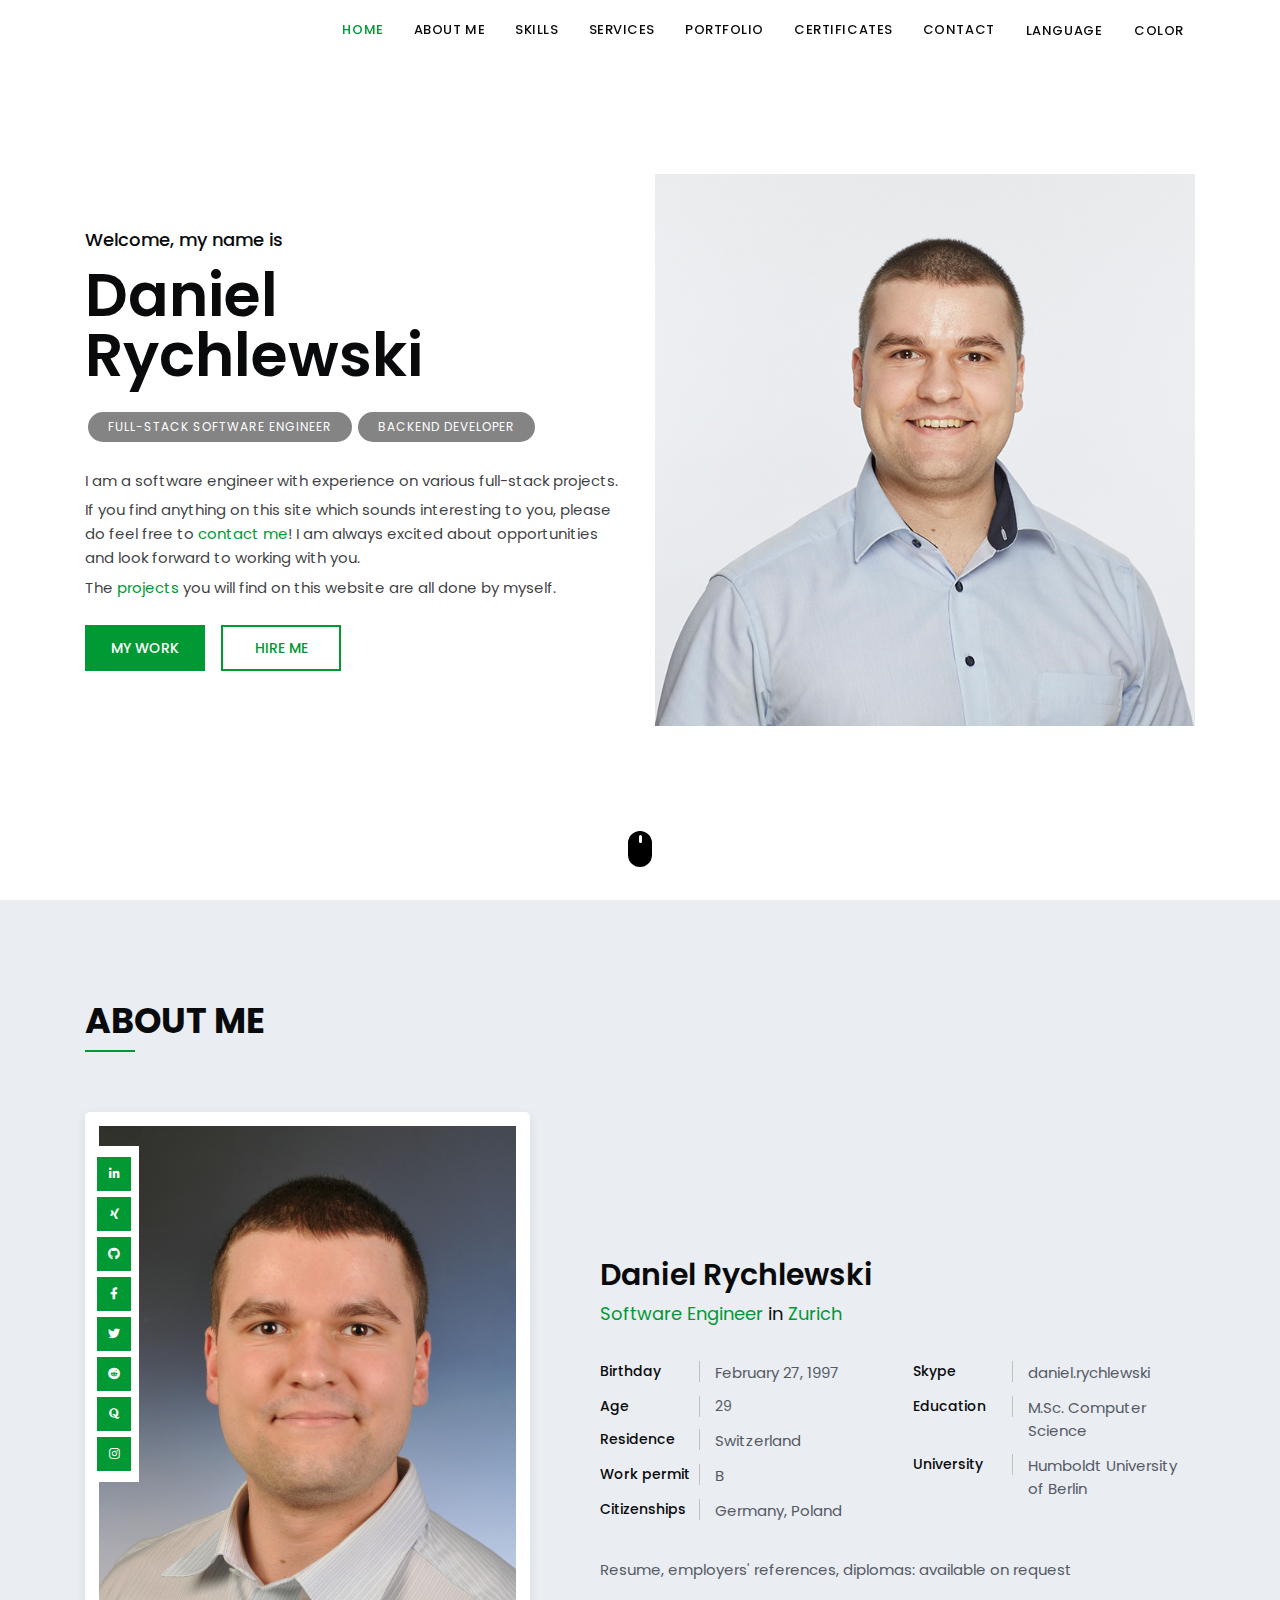
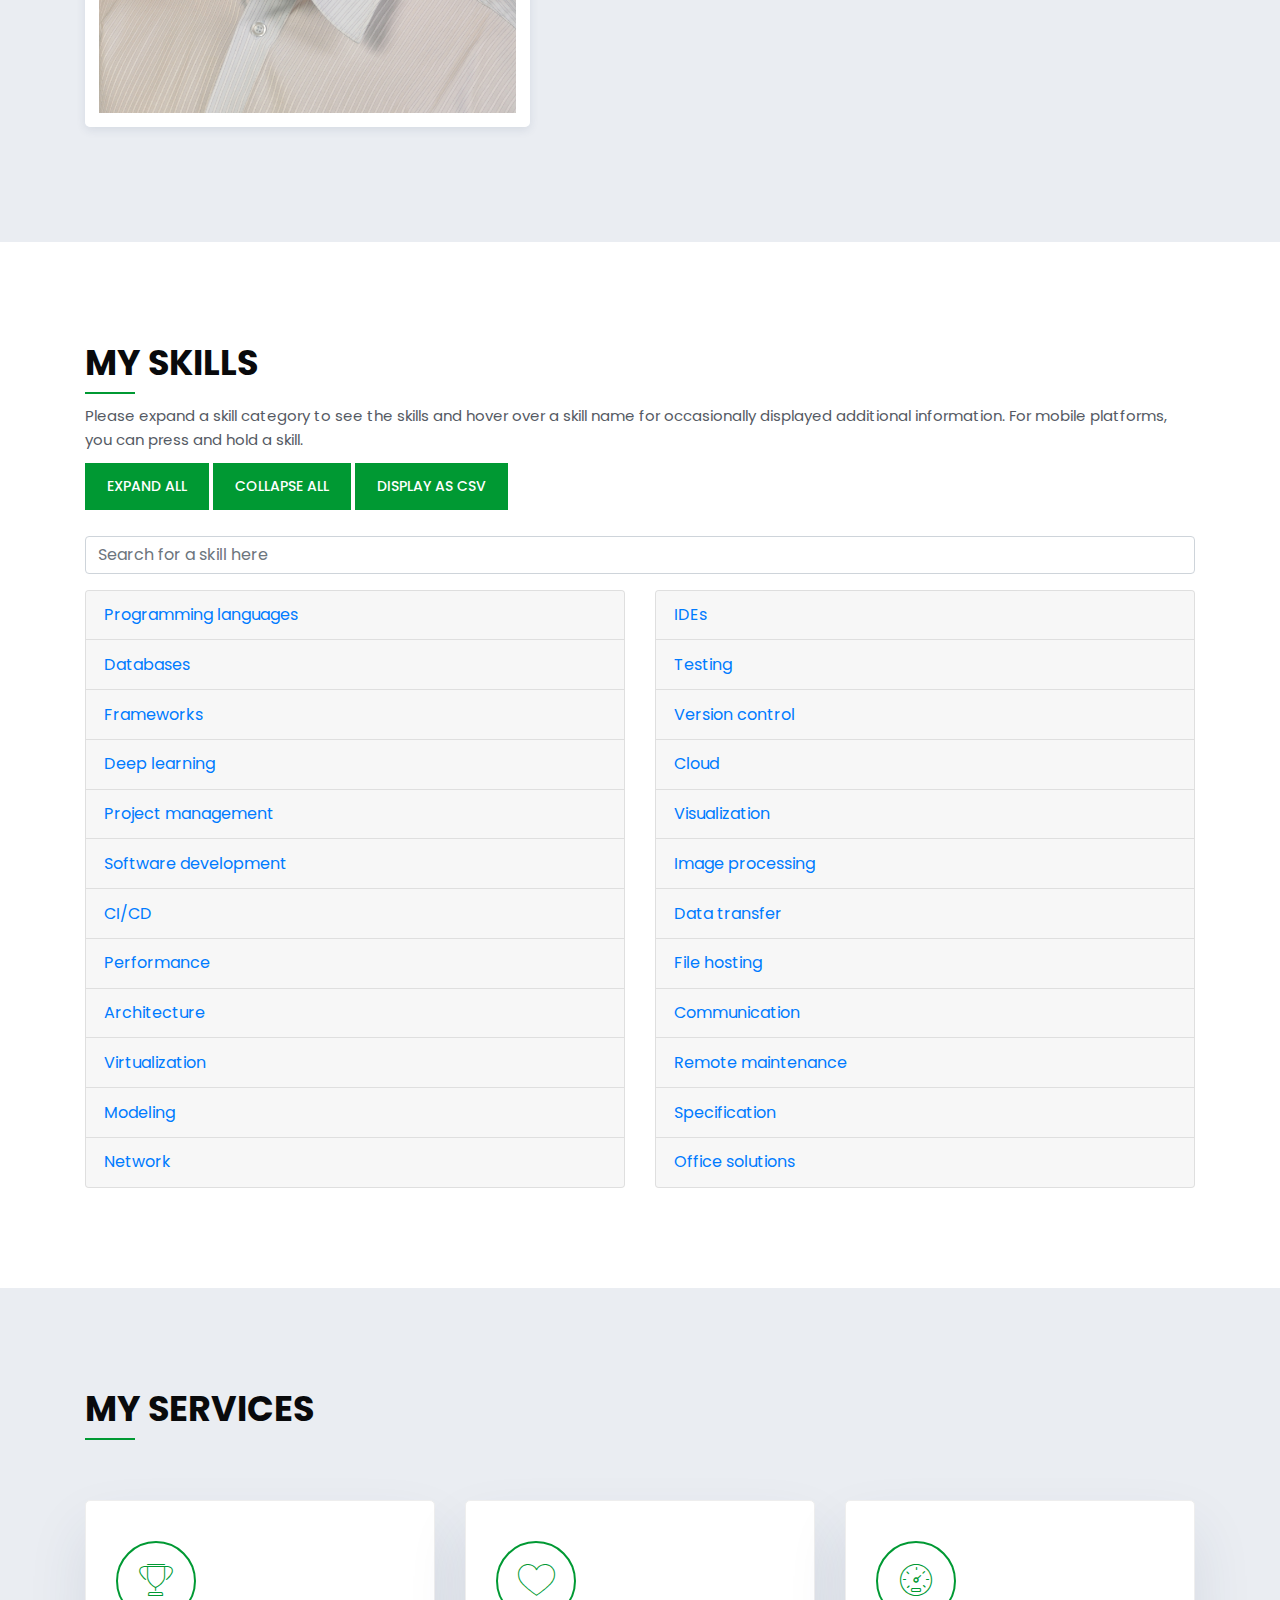
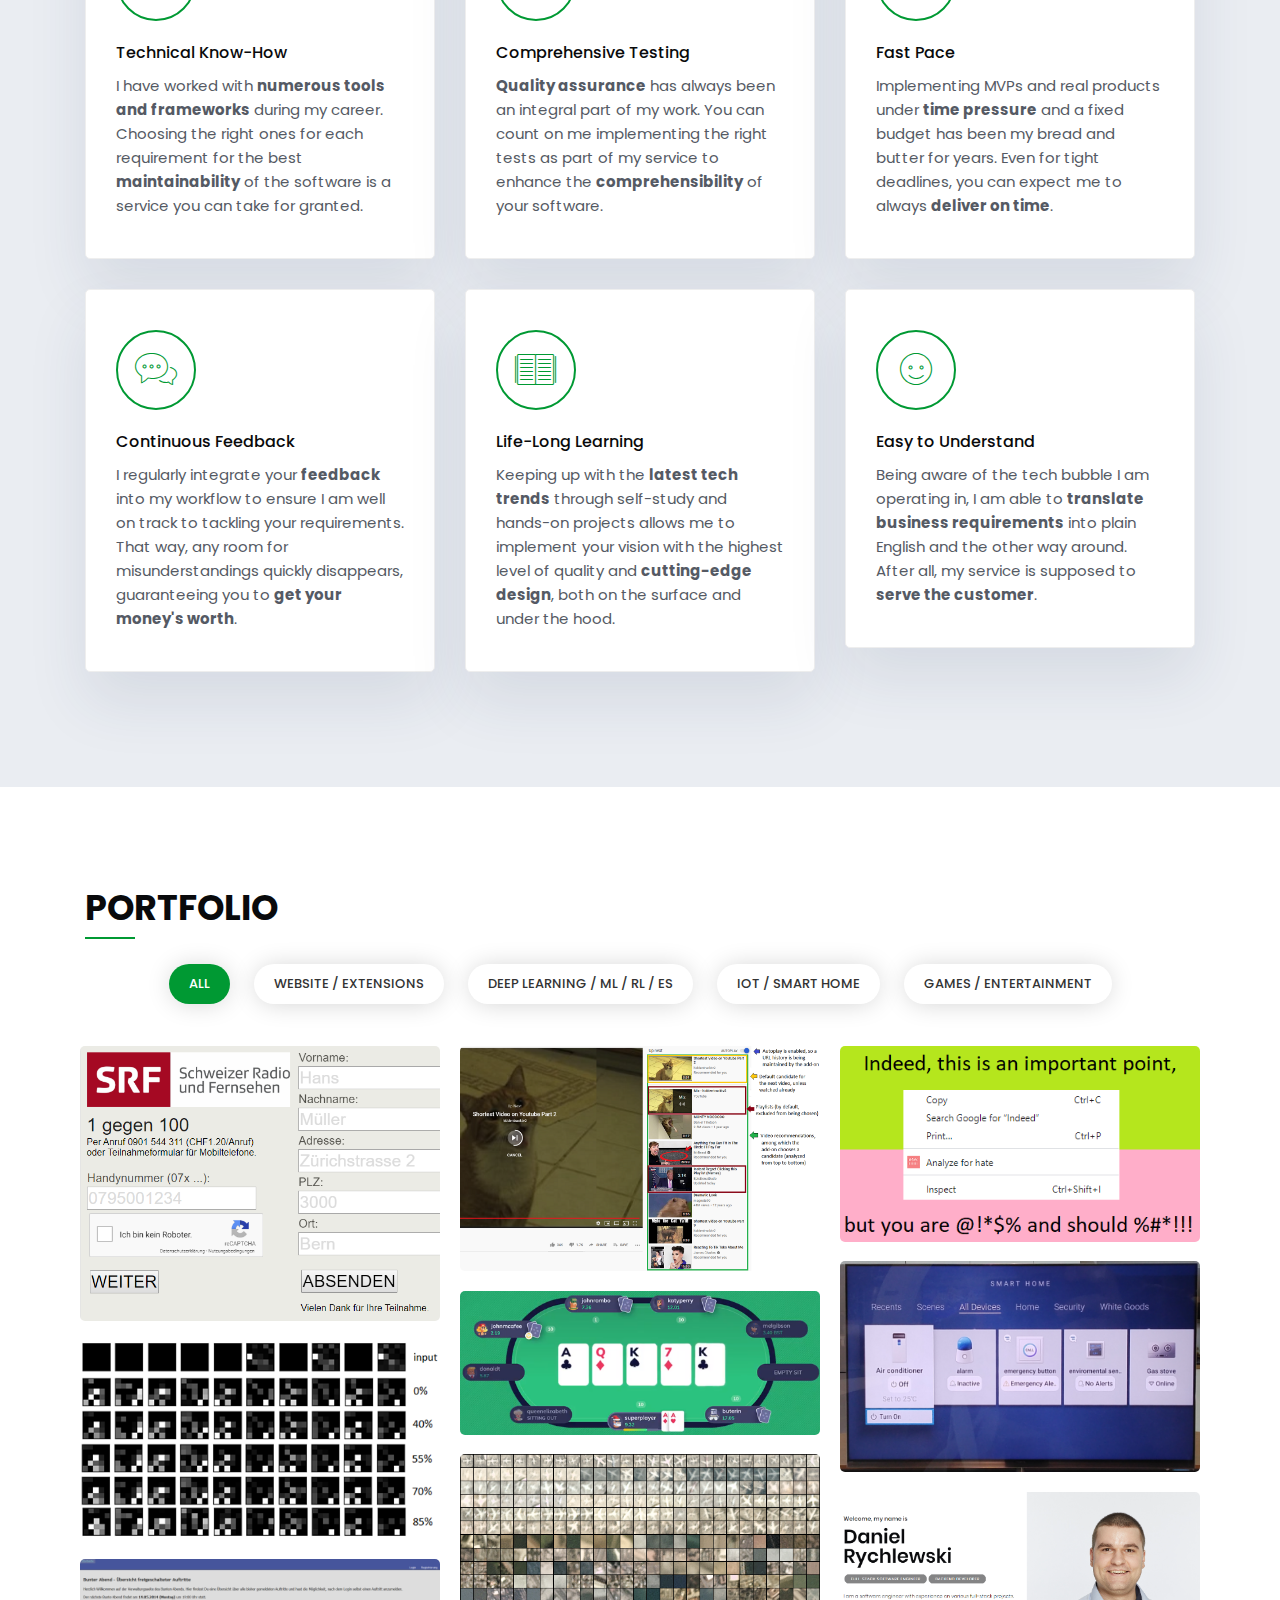
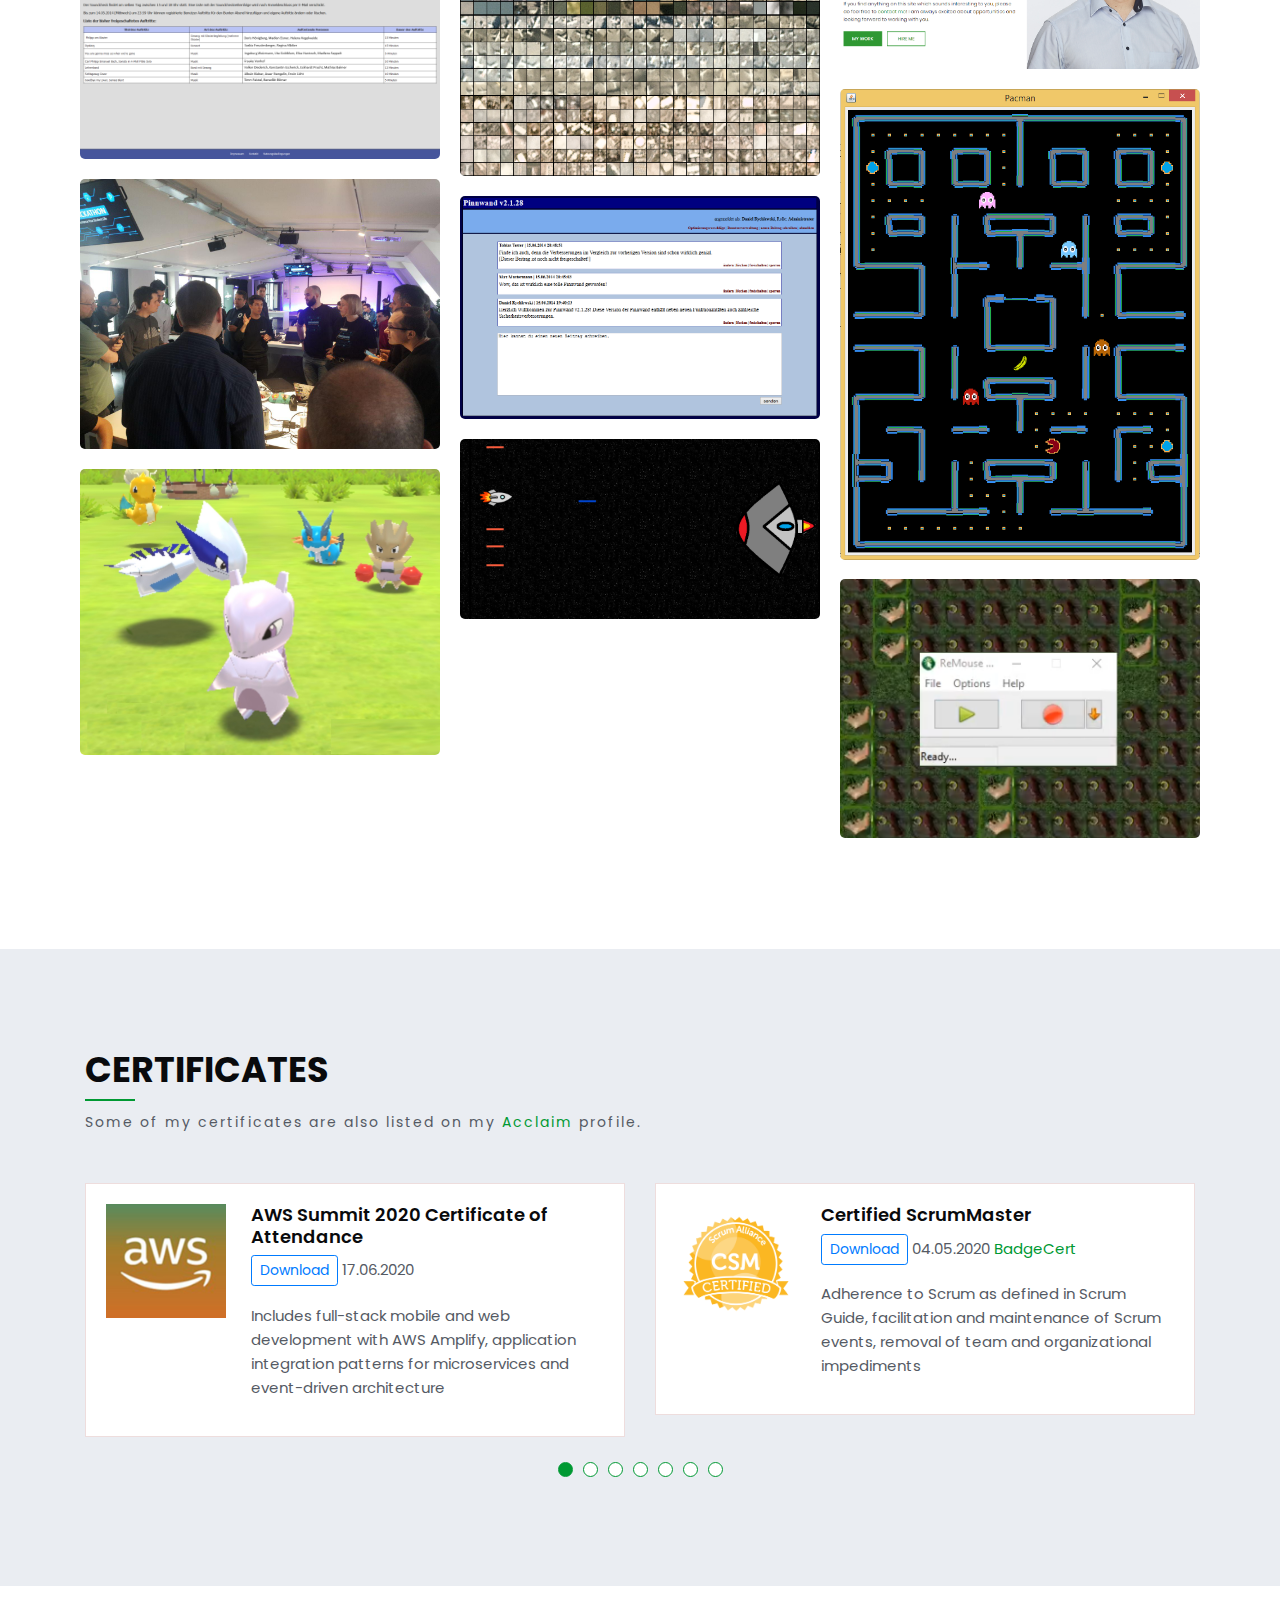
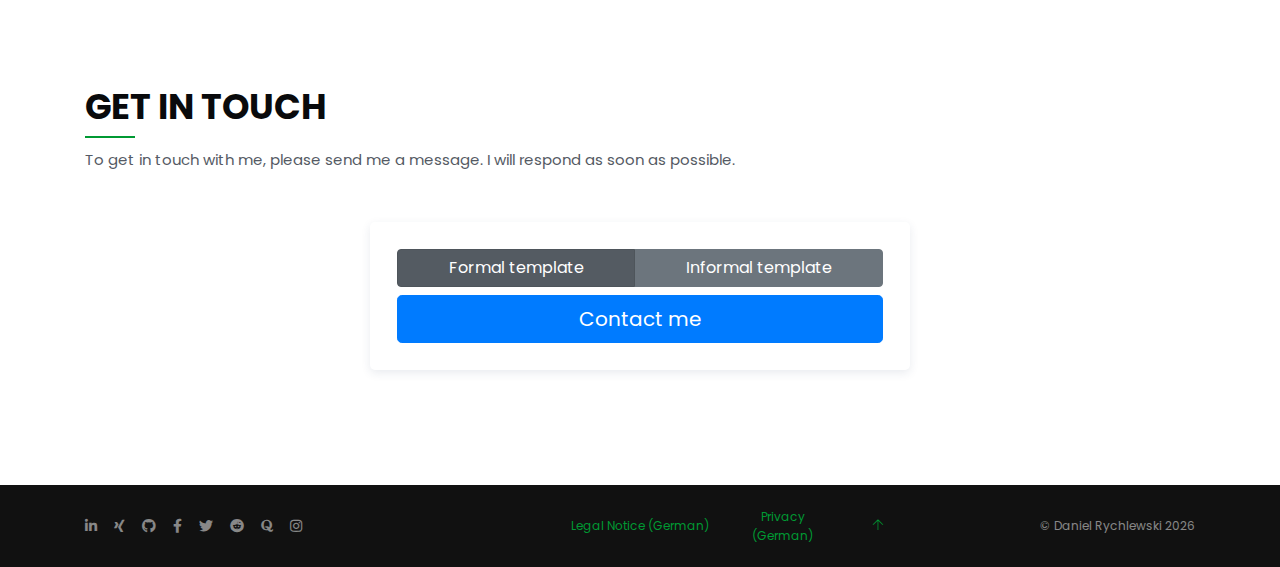
==== index.html @ 882dce13 "Initial commit" ====
<!DOCTYPE html>
<html lang="zxx">

<head>
    <!-- metas -->
    <meta charset="utf-8">
    <meta name="author" content="themepaa">
    <meta http-equiv="X-UA-Compatible" content="IE=edge">
    <meta name="viewport" content="width=device-width, initial-scale=1, shrink-to-fit=no">
    <meta name="keywords" content="Daniel Rychlewski">
    <meta name="description" content="Daniel Rychlewski">
    <!-- title -->
    <title>Daniel Rychlewski</title>
    <!-- Favicon -->
    <link rel="shortcut icon" type="image/x-icon" href="favicon.ico">
    <!-- plugin CSS -->
    <link href="static/plugin/bootstrap/css/bootstrap.min.css" rel="stylesheet">
    <link href="static/plugin/font-awesome/css/all.min.css" rel="stylesheet">
    <link href="static/plugin/et-line/style.css" rel="stylesheet">
    <link href="static/plugin/themify-icons/themify-icons.css" rel="stylesheet">
    <link href="static/plugin/owl-carousel/css/owl.carousel.min.css" rel="stylesheet">
    <link href="static/plugin/magnific/magnific-popup.css" rel="stylesheet">
    <!-- theme css -->
    <link href="static/style/master.css" rel="stylesheet">
    <link href="static/style/category-tags.css" rel="stylesheet">
    <!-- js -->
    <script type="text/javascript" src="static/js/index.js"></script>
    <!-- internationalization -->
    <link rel="stylesheet" href="static/plugin/stati18n-0.1/stati18n.css">
    <script src="static/js/jquery-3.2.1.min.js"></script>
    <script src="static/js/jquery.highlight-5.js"></script>
    <script type="text/javascript" src="static/js/jquery.longpress.js"></script>
    <script src="static/plugin/stati18n-0.1/stati18n.js"></script>
    <link href="static/css/color/default.css" rel="stylesheet" id="color_theme">
    <script type="text/javascript" src="style-switcher/jquery.cookie.js"></script>
    <link href="static/css/color/color-foundation.css" rel="stylesheet">
</head>
<!-- Body Start -->

<body data-spy="scroll" data-target="#navbar-collapse-toggle" data-offset="70">
    <!-- page loading -->
    <div id="loading">
        <script type="text/javascript">
            if (detectIEEdge()) {
                window.location = 'invalid-browser.html';
            }
        </script>
        <div class="load-circle"><span class="one">
        </span></div>
        <noscript>
            <a style="color: white">This website requires JavaScript to work. Please enable JavaScript and reload the page.</a>
        </noscript>
    </div>
    <!-- end page loading -->
    <header>
        <nav class="navbar header-nav header-dark navbar-expand-lg">
            <div class="container">
                <!-- Mobile Toggle -->
                <button class="navbar-toggler" type="button" data-toggle="collapse" data-target="#navbar-collapse-toggle" aria-controls="navbar-collapse-toggle" aria-expanded="false" aria-label="Toggle navigation">
                    <span></span>
                    <span></span>
                    <span></span>
                </button>
                <!-- / -->
                <!-- Top Menu -->
                <div class="collapse navbar-collapse justify-content-end" id="navbar-collapse-toggle">
                    <ul class="navbar-nav ml-auto">
                        <li><a class="nav-link active" href="#home"><div class="stati18n s18n-chapter-link-home"></div></a></li>
                        <li><a class="nav-link" href="#about"><div class="stati18n s18n-chapter-link-about-me"></div></a></li>
                        <li><a class="nav-link" href="#skills"><div class="stati18n s18n-chapter-link-skills"></div></a></li>
                        <li><a class="nav-link" href="#services"><div class="stati18n s18n-chapter-link-services"></div></a></li>
                        <li><a class="nav-link" href="#work"><div class="stati18n s18n-chapter-link-portfolio"></div></a></li>
                        <li><a class="nav-link" href="#certificates"><div class="stati18n s18n-chapter-link-certificates"></div></a></li>
                        <li><a class="nav-link" href="#contact"><div class="stati18n s18n-chapter-link-contact"></div></a></li>
                        <li>
                            <div class="btn-group">
                                <button type="button" class="btn btn-link  nav-link" data-toggle="dropdown" aria-haspopup="true" aria-expanded="false">
                                    <div class="stati18n s18n-chapter-link-language"></div>
                                </button>
                                <div id="language-dropdown" class="dropdown-menu">
                                    <img class="dropdown-item stati18n-language-selector" value="en" src="static/img/Flags/united-states-of-america-flag-xs.png" title="English (US)" onclick="switchLanguage('en');">
                                    <img class="dropdown-item stati18n-language-selector" value="de" src="static/img/Flags/germany-flag-xs.png" title="Deutsch (Deutschland)" onclick="switchLanguage('de');">
                                    <img class="dropdown-item stati18n-language-selector" value="pl" src="static/img/Flags/poland-flag-xs.png" title="Polski" onclick="switchLanguage('pl');">
                                </div>
                            </div>
                        </li>
                        <li>
                            <div class="btn-group">
                                <button type="button" class="btn btn-link  nav-link" data-toggle="dropdown" aria-haspopup="true" aria-expanded="false">
                                    <div class="stati18n s18n-chapter-link-color"></div>
                                </button>
                                <div id="color-dropdown" class="dropdown-menu dropdown-menu-right s-color">
                                    <a href="#" data-code="night-mode" id="night-mode-link">Night mode</a>
                                    <a href="#" data-code="default"></a>
                                    <a href="#" data-code="color-1"></a>
                                    <a href="#" data-code="color-2"></a>
                                    <a href="#" data-code="color-3"></a>
                                    <a href="#" data-code="color-4"></a>
                                    <a href="#" data-code="color-5"></a>
                                    <a href="#" data-code="color-6"></a>
                                    <a href="#" data-code="color-7"></a>
                                    <a href="#" data-code="color-8"></a>
                                    <a href="#" data-code="color-9"></a>
                                    <a href="#" data-code="color-10"></a>
                                    <a href="#" data-code="color-11"></a>
                                    <a href="#" data-code="color-12"></a>
                                    <a href="#" data-code="color-13"></a>
                                    <a href="#" data-code="color-14"></a>
                                    <a href="#" data-code="color-15"></a>
                                    <a href="#" data-code="color-16"></a>
                                    <a href="#" data-code="color-17"></a>
                                    <a href="#" data-code="color-18"></a>
                                    <a href="#" data-code="color-19"></a>
                                    <a href="#" data-code="color-20"></a>
                                    <a href="#" data-code="color-21"></a>
                                </div>
                            </div>
                        </li>
                    </ul>
                </div>
                <!-- / -->
            </div><!-- Container -->
        </nav> <!-- Navbar -->
    </header>
    <!-- Main -->
    <main>
        <!-- Home Banner -->
        <section id="home" class="home-banner-01">

            <div class="container">
                <div class="row full-screen align-items-center p-100px-tb">
                    <div class="col-md-6">
                        <div class="ht-text">
                            <h6><div class="stati18n s18n-chapter-name-welcome"></div></h6>
                            <h1>Daniel Rychlewski</h1>
                            <div class="nav ht-list" style="line-height: 1.3; margin-top: 5%">
                                <div class="role-tag" style="margin-bottom: 5%"><span id="role-1"></span></div>
                                <div class="role-tag" style="margin-bottom: 5%"><span id="role-2"></span></div>
                            </div>
                            <p id="start-description-1" style="margin-bottom: 1%"></p>
                            <p id="start-description-2" style="margin-bottom: 1%"></p>
                            <p id="start-description-3"></p>
                            <div class="btn-bar go-to">
                                <a class="m-btn m-btn-theme" href="#work"><div class="stati18n s18n-start-my-work"></div></a>
                                <a class="m-btn m-btn-t-theme" href="#contact"><div class="stati18n s18n-start-hire-me"></div></a>
                            </div>
                        </div>
                    </div>
                    <div class="col-md-6">
                        <img src="static/img/Daniel_Rychlewski_CV.jpg">
                    </div>
                </div>
            </div>
            <div class="go-to">
                <a href="#about" class="mouse-icon hidden-sm">
                    <span class="wheel"></span>
                </a>
            </div>
        </section>
        <!-- End Home Banner -->
        <!-- about us -->
        <section id="about" class="section gray-bg">
            <div class="container">
                <div class="row sm-m-25px-b m-35px-b">
                    <div class="col-md-12">
                        <div class="section-title">
                            <h3 class="dark-color text-uppercase"><div class="stati18n s18n-chapter-name-about-me"></div></h3>
                            <p class="text-uppercase small"></p>
                        </div>
                    </div>
                </div>
                <div class="row align-items-center">
                    <div class="col-lg-5 m-15px-tb">
                        <div class="about-me-img box-shadow">
                            <img src="static/img/Daniel_Rychlewski_Hoch.jpg">
                            <div class="nav social-icon">
                                <a target="_blank" href="https://www.linkedin.com/in/daniel-rychlewski/"><i class="fab fa-linkedin-in"></i></a>
                                <a target="_blank" href="https://www.xing.com/profile/Daniel_Rychlewski/"><i class="fab fa-xing"></i></a>
                                <a target="_blank" href="https://github.com/daniel-rychlewski"><i class="fab fa-github"></i></a>
                                <a target="_blank" href="https://www.facebook.com/daniel.rychlewski/"><i class="fab fa-facebook-f"></i></a>
                                <a target="_blank" href="https://twitter.com/dan_rychl"><i class="fab fa-twitter"></i></a>
                                <a target="_blank" href="https://www.reddit.com/user/danielrychlewski"><i class="fab fa-reddit"></i></a>
                                <a target="_blank" href="https://www.quora.com/profile/Daniel-Rychlewski-1"><i class="fab fa-quora"></i></a>
                                <a target="_blank" href="https://www.instagram.com/daniel.rychlewski/"><i class="fab fa-instagram"></i></a>
                            </div>
                        </div>
                    </div>
                    <div class="col-lg-7 m-15px-tb">
                        <div class="about-me">
                            <h4>Daniel Rychlewski</h4>
                            <h6 id="about-me-description"></h6>
                            <div class="row about-list">
                                <div class="col-md-6">
                                    <div class="media">
                                        <label><div class="stati18n s18n-about-me-birthday-key"></div></label>
                                        <p><div class="stati18n s18n-about-me-birthday-value"></div></p>
                                    </div>
                                    <div class="media">
                                        <label><div class="stati18n s18n-about-me-age-key"></div></label>
                                        <p id="age">
                                            <script type="text/javascript">
                                                document.getElementById("age").innerHTML = getAge();
                                            </script>
                                        </p>
                                    </div>
                                    <div class="media">
                                        <label><div class="stati18n s18n-about-me-residence-key"></div></label>
                                        <p><div class="stati18n s18n-about-me-residence-value"></div></p>
                                    </div>
                                    <div class="media">
                                        <label><div class="stati18n s18n-about-me-permit-key"></div></label>
                                        <p><div class="stati18n s18n-about-me-permit-value"></div></p>
                                    </div>
                                    <div class="media">
                                        <label><div class="stati18n s18n-about-me-citizenships-key"></div></label>
                                        <p><div class="stati18n s18n-about-me-citizenships-value"></div></p>
                                    </div>
                                </div>
                                <div class="col-md-6">
                                    <div class="media">
                                        <label><div>Skype</div></label>
                                        <p><div>daniel.rychlewski</div></p>
                                    </div>
                                    <div class="media">
                                        <label><div class="stati18n s18n-about-me-education-key"></div></label>
                                        <p><div class="stati18n s18n-about-me-education-value"></div></p>
                                    </div>
                                    <div class="media">
                                        <label><div class="stati18n s18n-about-me-university-key"></div></label>
                                        <p><div class="stati18n s18n-about-me-university-value"></div></p>
                                    </div>
                                </div>
                                <div class="col-md-12 btn-bar" id="on-request-description"></div>
                            </div>
                        </div>
                    </div>
                </div>
            </div>
        </section>
        <!-- end about us -->
        <section id="skills" class="section">
            <div class="container">
                <div class="row sm-m-5px-b m-15px-b">
                    <div class="col-md-12">
                        <div class="section-title">
                            <h3 class="dark-color text-uppercase"><div class="stati18n s18n-chapter-name-my-skills"></div></h3>
                            <p><div style="margin-bottom: 1%" class="stati18n s18n-skills-expand-info"></div></p>
                            <p style="text-align: right">
                                <div class="m-btn m-btn-theme" style="margin-bottom: 1%" onclick="showAccordion()"><div class="stati18n s18n-skills-expand"></div></div>
                                <div class="m-btn m-btn-theme" style="margin-bottom: 1%" onclick="hideAccordion()"><div class="stati18n s18n-skills-collapse"></div></div>
                                <div class="m-btn m-btn-theme" style="margin-bottom: 1%" data-toggle="modal" href="#skills-csv"><div class="stati18n s18n-skills-csv"></div></div>
                            </p>
                        </div>
                    </div>
                </div>
                <div class="input-group mb-3">
                    <input type="text" class="form-control" id="skillSearch" placeholder="Search for a skill here">
                </div>

                <div class="row justify-content-between">

                    <div class="col-md-6">
                        <div id="accordion1" class="accordion">
                            <div class="card">
                                <div class="card-header" id="headingOne">
                                    <h5 class="mb-0">
                                        <button class="btn btn-link collapsed" data-toggle="collapse"
                                                data-target="#programmingLanguages" aria-expanded="false"
                                                aria-controls="programmingLanguages">
                                            <div class="stati18n s18n-skills-heading-programming-languages"></div>
                                        </button>
                                    </h5>
                                </div>
                                <div id="programmingLanguages" class="collapse" aria-labelledby="headingOne">
                                    <div class="card-body">
                                        <div class="skill-lt"><h6 class="dark-color">Java</h6>
                                            <div class="skill-bar">
                                                <div class="skill-bar-in theme-bg" role="progressbar" aria-valuenow="95"
                                                     aria-valuemin="1" aria-valuemax="100"><span>95%</span></div>
                                            </div>
                                        </div>
                                        <div class="stati18n s18n-skill-java"></div>
                                        <div class="skill-lt"><h6 class="dark-color">Python</h6>
                                            <div class="skill-bar">
                                                <div class="skill-bar-in theme-bg" role="progressbar" aria-valuenow="90"
                                                     aria-valuemin="1" aria-valuemax="100"><span>90%</span></div>
                                            </div>
                                        </div>
                                        <div class="stati18n s18n-skill-python"></div>
                                        <div class="skill-lt"><h6 id="angular-title" class="dark-color">
                                            Angular</h6>
                                            <div class="skill-bar">
                                                <div class="skill-bar-in theme-bg" role="progressbar" aria-valuenow="90"
                                                     aria-valuemin="1" aria-valuemax="100"><span>90%</span></div>
                                            </div>
                                        </div>
                                        <div class="skill-lt"><h6 class="dark-color">TypeScript</h6>
                                            <div class="skill-bar">
                                                <div class="skill-bar-in theme-bg" role="progressbar" aria-valuenow="90"
                                                     aria-valuemin="1" aria-valuemax="100"><span>90%</span></div>
                                            </div>
                                        </div>
                                        <div class="skill-lt"><h6 id="javascript-title" class="dark-color">
                                            JavaScript</h6>
                                            <div class="skill-bar">
                                                <div class="skill-bar-in theme-bg" role="progressbar" aria-valuenow="90"
                                                     aria-valuemin="1" aria-valuemax="100"><span>90%</span></div>
                                            </div>
                                        </div>
                                        <div class="skill-lt"><h6 class="dark-color">Node.js</h6>
                                            <div class="skill-bar">
                                                <div class="skill-bar-in theme-bg" role="progressbar" aria-valuenow="85"
                                                     aria-valuemin="1" aria-valuemax="100"><span>85%</span></div>
                                            </div>
                                        </div>
                                        <div class="skill-lt"><h6 id="cpp-title" class="dark-color">
                                            C++</h6>
                                            <div class="skill-bar">
                                                <div class="skill-bar-in theme-bg" role="progressbar" aria-valuenow="80"
                                                     aria-valuemin="1" aria-valuemax="100"><span>80%</span></div>
                                            </div>
                                        </div>
                                        <div class="skill-lt" id="further-programming-skills"></div>
                                    </div>
                                </div>
                            </div>
                            <div class="card">
                                <div class="card-header" id="headingTwo">
                                    <h5 class="mb-0">
                                        <button class="btn btn-link collapsed" data-toggle="collapse"
                                                data-target="#databases" aria-expanded="false"
                                                aria-controls="databases">
                                            <div class="stati18n s18n-skills-heading-databases"></div>
                                        </button>
                                    </h5>
                                </div>
                                <div id="databases" class="collapse" aria-labelledby="headingTwo">
                                    <div class="card-body">
                                        <p id="databases-relational"></p>
                                        <p id="databases-nosql"></p>
                                        <p id="databases-orm"></p>
                                        <p id="databases-administration"></p>
                                    </div>
                                </div>
                            </div>
                            <div class="card">
                                <div class="card-header" id="headingThree">
                                    <h5 class="mb-0">
                                        <button class="btn btn-link collapsed" data-toggle="collapse"
                                                data-target="#frameworks" aria-expanded="false"
                                                aria-controls="frameworks">
                                            <div class="stati18n s18n-skills-heading-frameworks"></div>
                                        </button>
                                    </h5>
                                </div>
                                <div id="frameworks" class="collapse" aria-labelledby="headingThree">
                                    <div class="card-body">
                                        Spring Boot / Data / MVC / Security, Bootstrap, Elastic Stack, Express.js,
                                        axios, jQuery, Thymeleaf
                                    </div>
                                </div>
                            </div>
                            <div class="card">
                                <div class="card-header" id="headingDeepLearning">
                                    <h5 class="mb-0">
                                        <button class="btn btn-link collapsed" data-toggle="collapse"
                                                data-target="#collapseDeepLearning" aria-expanded="false"
                                                aria-controls="collapseDeepLearning">
                                            <div class="stati18n s18n-skills-heading-deep-learning"></div>
                                        </button>
                                    </h5>
                                </div>
                                <div id="collapseDeepLearning" class="collapse" aria-labelledby="headingDeepLearning">
                                    <div class="card-body">
                                        <a id="pytorch-title">PyTorch</a>,
                                        <a id="keras-title">Keras</a>,
                                        <a id="keras-surgeon-title">keras-surgeon</a>,
                                        <a id="tfjs-title">TensorFlow.js,</a>,
                                        <a id="tflite-title">TensorFlow-Lite</a>,
                                        <a id="scikit-title">scikit-learn</a>,
                                        <a id="pandas-title">Pandas</a>,
                                        <a id="torch-title">Torch (Lua)</a>,
                                        <a id="jupyter-title">Jupyter Notebook</a>,
                                        <a id="deephyperx-title">DeepHyperX</a>,
                                        <a id="visdom-title">visdom</a>,
                                        <a id="distiller-title">Intel Distiller</a>
                                    </div>
                                </div>
                            </div>
                            <div class="card">
                                <div class="card-header" id="headingProjectManagement">
                                    <h5 class="mb-0">
                                        <button class="btn btn-link collapsed" data-toggle="collapse"
                                                data-target="#collapseProjectManagement" aria-expanded="false"
                                                aria-controls="collapseProjectManagement">
                                            <div class="stati18n s18n-skills-heading-project-management"></div>
                                        </button>
                                    </h5>
                                </div>
                                <div id="collapseProjectManagement" class="collapse"
                                     aria-labelledby="headingProjectManagement">
                                    <div class="card-body">
                                        <div class="skill-lt"><h6 class="dark-color">Jira</h6>
                                            <div class="skill-bar">
                                                <div class="skill-bar-in theme-bg" role="progressbar" aria-valuenow="95"
                                                     aria-valuemin="1" aria-valuemax="100"><span>95%</span></div>
                                            </div>
                                        </div>
                                        <div class="skill-lt"><h6 class="dark-color">Confluence</h6>
                                            <div class="skill-bar">
                                                <div class="skill-bar-in theme-bg" role="progressbar" aria-valuenow="90"
                                                     aria-valuemin="1" aria-valuemax="100"><span>90%</span></div>
                                            </div>
                                        </div>
                                        <div class="skill-lt"><h6 class="dark-color">SonarQube</h6>
                                            <div class="skill-bar">
                                                <div class="skill-bar-in theme-bg" role="progressbar" aria-valuenow="90"
                                                     aria-valuemin="1" aria-valuemax="100"><span>90%</span></div>
                                            </div>
                                        </div>
                                        <div class="skill-lt"><h6 class="dark-color">Basecamp</h6>
                                            <div class="skill-bar">
                                                <div class="skill-bar-in theme-bg" role="progressbar" aria-valuenow="85"
                                                     aria-valuemin="1" aria-valuemax="100"><span>85%</span></div>
                                            </div>
                                        </div>
                                    </div>
                                </div>
                            </div>
                            <div class="card">
                                <div class="card-header" id="headingSoftwareDevelopment">
                                    <h5 class="mb-0">
                                        <button class="btn btn-link collapsed" data-toggle="collapse"
                                                data-target="#collapseSoftwareDevelopment" aria-expanded="false"
                                                aria-controls="collapseSoftwareDevelopment">
                                            <div class="stati18n s18n-skills-heading-software-development"></div>
                                        </button>
                                    </h5>
                                </div>
                                <div id="collapseSoftwareDevelopment" class="collapse"
                                     aria-labelledby="headingSoftwareDevelopment">
                                    <div class="card-body">
                                        <div id="scrum-title" class="skill-lt">
                                            <h6 class="dark-color">Scrum</h6>
                                            <div class="skill-bar">
                                                <div class="skill-bar-in theme-bg" role="progressbar" aria-valuenow="95"
                                                     aria-valuemin="1" aria-valuemax="100"><span>95%</span></div>
                                            </div>
                                        </div>
                                        <div class="stati18n s18n-skill-csm"></div>
                                        <div class="skill-lt"><h6 class="dark-color">Kanban</h6>
                                            <div class="skill-bar">
                                                <div class="skill-bar-in theme-bg" role="progressbar" aria-valuenow="90"
                                                     aria-valuemin="1" aria-valuemax="100"><span>90%</span></div>
                                            </div>
                                        </div>
                                        <div class="skill-lt"><h6 class="dark-color">TDD</h6>
                                            <div class="skill-bar">
                                                <div class="skill-bar-in theme-bg" role="progressbar" aria-valuenow="90"
                                                     aria-valuemin="1" aria-valuemax="100"><span>90%</span></div>
                                            </div>
                                        </div>
                                        <div class="skill-lt" id="skills-swe"></div>
                                    </div>
                                </div>
                            </div>
                            <div class="card">
                                <div class="card-header" id="headingCICD">
                                    <h5 class="mb-0">
                                        <button class="btn btn-link collapsed" data-toggle="collapse"
                                                data-target="#collapseCICD" aria-expanded="false"
                                                aria-controls="collapseCICD">
                                            <div class="stati18n s18n-skills-heading-ci-cd"></div>
                                        </button>
                                    </h5>
                                </div>
                                <div id="collapseCICD" class="collapse" aria-labelledby="headingCICD">
                                    <div class="card-body">
                                        Jenkins, Maven, Gradle, Travis CI, Netlify
                                    </div>
                                </div>
                            </div>
                            <div class="card">
                                <div class="card-header" id="headingPerformance">
                                    <h5 class="mb-0">
                                        <button class="btn btn-link collapsed" data-toggle="collapse"
                                                data-target="#collapsePerformance" aria-expanded="false"
                                                aria-controls="collapsePerformance">
                                            <div class="stati18n s18n-skills-heading-performance"></div>
                                        </button>
                                    </h5>
                                </div>
                                <div id="collapsePerformance" class="collapse" aria-labelledby="headingPerformance">
                                    <div class="card-body">
                                        <div id="cprofile-title" class="skill-lt">
                                            <h6 class="dark-color">cProfile</h6>
                                            <div class="skill-bar">
                                                <div class="skill-bar-in theme-bg" role="progressbar" aria-valuenow="90"
                                                     aria-valuemin="1" aria-valuemax="100"><span>90%</span></div>
                                            </div>
                                        </div>
                                        <div id="jprofiler-title" class="skill-lt">
                                            <h6 class="dark-color">JProfiler</h6>
                                            <div class="skill-bar">
                                                <div class="skill-bar-in theme-bg" role="progressbar" aria-valuenow="90"
                                                     aria-valuemin="1" aria-valuemax="100"><span>90%</span></div>
                                            </div>
                                        </div>
                                        <div id="lineprofiler-title" class="skill-lt">
                                            <h6 class="dark-color">line_profiler</h6>
                                            <div class="skill-bar">
                                                <div class="skill-bar-in theme-bg" role="progressbar" aria-valuenow="90"
                                                     aria-valuemin="1" aria-valuemax="100"><span>90%</span></div>
                                            </div>
                                        </div>
                                    </div>
                                </div>
                            </div>
                            <div class="card">
                                <div class="card-header" id="headingArchitecture">
                                    <h5 class="mb-0">
                                        <button class="btn btn-link collapsed" data-toggle="collapse"
                                                data-target="#collapseArchitecture" aria-expanded="false"
                                                aria-controls="collapseArchitecture">
                                            <div class="stati18n s18n-skills-heading-architecture"></div>
                                        </button>
                                    </h5>
                                </div>
                                <div id="collapseArchitecture" class="collapse" aria-labelledby="headingArchitecture">
                                    <div class="card-body" id="skills-architecture"></div>
                                </div>
                            </div>
                            <div class="card">
                                <div class="card-header" id="headingVirtualization">
                                    <h5 class="mb-0">
                                        <button class="btn btn-link collapsed" data-toggle="collapse"
                                                data-target="#collapseVirtualization" aria-expanded="false"
                                                aria-controls="collapseVirtualization">
                                            <div class="stati18n s18n-skills-heading-virtualization"></div>
                                        </button>
                                    </h5>
                                </div>
                                <div id="collapseVirtualization" class="collapse"
                                     aria-labelledby="headingVirtualization">
                                    <div class="card-body">
                                        VMware Workstation, Oracle VirtualBox, Kubernetes, Docker
                                    </div>
                                </div>
                            </div>
                            <div class="card">
                                <div class="card-header" id="headingModeling">
                                    <h5 class="mb-0">
                                        <button class="btn btn-link collapsed" data-toggle="collapse"
                                                data-target="#collapseModeling" aria-expanded="false"
                                                aria-controls="collapseModeling">
                                            <div class="stati18n s18n-skills-heading-modeling"></div>
                                        </button>
                                    </h5>
                                </div>
                                <div id="collapseModeling" class="collapse" aria-labelledby="headingModeling">
                                    <div class="card-body">
                                        MagicDraw UML, Signavio Process Editor, <a id="tina-title">TINA</a>, <a id="hets-title">Hets</a>, <a id="slx-title">SLX</a>
                                    </div>
                                </div>
                            </div>
                            <div class="card">
                                <div class="card-header" id="headingNetwork">
                                    <h5 class="mb-0">
                                        <button class="btn btn-link collapsed" data-toggle="collapse"
                                                data-target="#collapseNetwork" aria-expanded="false"
                                                aria-controls="collapseNetwork">
                                            <div class="stati18n s18n-skills-heading-network"></div>
                                        </button>
                                    </h5>
                                </div>
                                <div id="collapseNetwork" class="collapse" aria-labelledby="headingNetwork">
                                    <div class="card-body">
                                        Postman, Fiddler, Wireshark
                                    </div>
                                </div>
                            </div>
                        </div>
                    </div>
                    <div class="col-md-6">
                        <div id="accordion2" class="accordion">
                            <div class="card">
                                <div class="card-header" id="headingFour">
                                    <h5 class="mb-0">
                                        <button class="btn btn-link collapsed" data-toggle="collapse"
                                                data-target="#ides" aria-expanded="false" aria-controls="ides">
                                            <div class="stati18n s18n-skills-heading-ides"></div>
                                        </button>
                                    </h5>
                                </div>
                                <div id="ides" class="collapse" aria-labelledby="headingFour">
                                    <div class="card-body">
                                        <div class="skill-lt"><h6 id="intellij-title" class="dark-color">
                                            IntelliJ IDEA (+ GUI Designer)</h6>
                                            <div class="skill-bar">
                                                <div class="skill-bar-in theme-bg" role="progressbar" aria-valuenow="95"
                                                     aria-valuemin="1" aria-valuemax="100"><span>95%</span></div>
                                            </div>
                                        </div>
                                        <div class="skill-lt"><h6 id="pycharm-title" class="dark-color">
                                            PyCharm</h6>
                                            <div class="skill-bar">
                                                <div class="skill-bar-in theme-bg" role="progressbar" aria-valuenow="90"
                                                     aria-valuemin="1" aria-valuemax="100"><span>90%</span></div>
                                            </div>
                                        </div>
                                        <div class="skill-lt"><h6 id="webstorm-title" class="dark-color">
                                            WebStorm</h6>
                                            <div class="skill-bar">
                                                <div class="skill-bar-in theme-bg" role="progressbar" aria-valuenow="90"
                                                     aria-valuemin="1" aria-valuemax="100"><span>90%</span></div>
                                            </div>
                                        </div>
                                        <div class="skill-lt"><h6 id="android-studio-title" class="dark-color">
                                            Android Studio</h6>
                                            <div class="skill-bar">
                                                <div class="skill-bar-in theme-bg" role="progressbar" aria-valuenow="90"
                                                     aria-valuemin="1" aria-valuemax="100"><span>90%</span></div>
                                            </div>
                                        </div>
                                        <div class="skill-lt"><h6 id="visual-studio-code-title" class="dark-color">
                                            Visual Studio Code</h6>
                                            <div class="skill-bar">
                                                <div class="skill-bar-in theme-bg" role="progressbar" aria-valuenow="90"
                                                     aria-valuemin="1" aria-valuemax="100"><span>90%</span></div>
                                            </div>
                                        </div>
                                        <div class="skill-lt"><h6 class="dark-color">CLion</h6>
                                            <div class="skill-bar">
                                                <div class="skill-bar-in theme-bg" role="progressbar" aria-valuenow="85"
                                                     aria-valuemin="1" aria-valuemax="100"><span>85%</span></div>
                                            </div>
                                        </div>
                                        <div class="skill-lt"><h6 class="dark-color">Eclipse</h6>
                                            <div class="skill-bar">
                                                <div class="skill-bar-in theme-bg" role="progressbar" aria-valuenow="80"
                                                     aria-valuemin="1" aria-valuemax="100"><span>80%</span></div>
                                            </div>
                                        </div>
                                        <div class="skill-lt"><h6 class="dark-color">Visual Studio</h6>
                                            <div class="skill-bar">
                                                <div class="skill-bar-in theme-bg" role="progressbar" aria-valuenow="80"
                                                     aria-valuemin="1" aria-valuemax="100"><span>80%</span></div>
                                            </div>
                                        </div>
                                        <div class="skill-lt"><h6 id="xcode-title" class="dark-color">
                                            Xcode</h6>
                                            <div class="skill-bar">
                                                <div class="skill-bar-in theme-bg" role="progressbar" aria-valuenow="80"
                                                     aria-valuemin="1" aria-valuemax="100"><span>80%</span></div>
                                            </div>
                                        </div>
                                        <div class="skill-lt" id="ide-skills"></div>
                                    </div>
                                </div>
                            </div>
                            <div class="card">
                                <div class="card-header" id="headingTesting">
                                    <h5 class="mb-0">
                                        <button class="btn btn-link collapsed" data-toggle="collapse"
                                                data-target="#collapseTesting" aria-expanded="false"
                                                aria-controls="collapseTesting">
                                            <div class="stati18n s18n-skills-heading-testing"></div>
                                        </button>
                                    </h5>
                                </div>
                                <div id="collapseTesting" class="collapse" aria-labelledby="headingTesting">
                                    <div class="card-body">
                                        <div class="skill-lt"><h6 class="dark-color">JUnit</h6>
                                            <div class="skill-bar">
                                                <div class="skill-bar-in theme-bg" role="progressbar" aria-valuenow="90"
                                                     aria-valuemin="1" aria-valuemax="100"><span>90%</span></div>
                                            </div>
                                        </div>
                                        <div class="skill-lt"><h6 class="dark-color">Mockito</h6>
                                            <div class="skill-bar">
                                                <div class="skill-bar-in theme-bg" role="progressbar" aria-valuenow="90"
                                                     aria-valuemin="1" aria-valuemax="100"><span>90%</span></div>
                                            </div>
                                        </div>
                                        <div class="skill-lt"><h6 class="dark-color">PowerMockito</h6>
                                            <div class="skill-bar">
                                                <div class="skill-bar-in theme-bg" role="progressbar" aria-valuenow="90"
                                                     aria-valuemin="1" aria-valuemax="100"><span>90%</span></div>
                                            </div>
                                        </div>
                                        <div class="skill-lt" id="skills-testing"></div>
                                    </div>
                                </div>
                            </div>
                            <div class="card">
                                <div class="card-header" id="headingVersionControl">
                                    <h5 class="mb-0">
                                        <button class="btn btn-link collapsed" data-toggle="collapse"
                                                data-target="#collapseVersionControl" aria-expanded="false"
                                                aria-controls="collapseVersionControl">
                                            <div class="stati18n s18n-skills-heading-version-control"></div>
                                        </button>
                                    </h5>
                                </div>
                                <div id="collapseVersionControl" class="collapse"
                                     aria-labelledby="headingVersionControl">
                                    <div class="card-body">
                                        <div class="skill-lt"><h6 class="dark-color">Git</h6>
                                            <div class="skill-bar">
                                                <div class="skill-bar-in theme-bg" role="progressbar" aria-valuenow="85"
                                                     aria-valuemin="1" aria-valuemax="100"><span>85%</span></div>
                                            </div>
                                        </div>
                                        <div class="stati18n s18n-git-certificate"></div>
                                        <div class="skill-lt"><h6 class="dark-color">SVN</h6>
                                            <div class="skill-bar">
                                                <div class="skill-bar-in theme-bg" role="progressbar" aria-valuenow="80"
                                                     aria-valuemin="1" aria-valuemax="100"><span>80%</span></div>
                                            </div>
                                        </div>
                                        <div class="skill-lt" id="skills-version-control"></div>
                                    </div>
                                </div>
                            </div>
                            <div class="card">
                                <div class="card-header" id="headingCloud">
                                    <h5 class="mb-0">
                                        <button class="btn btn-link collapsed" data-toggle="collapse"
                                                data-target="#collapseCloud" aria-expanded="false"
                                                aria-controls="collapseCloud">
                                            <div class="stati18n s18n-skills-heading-cloud"></div>
                                        </button>
                                    </h5>
                                </div>
                                <div id="collapseCloud" class="collapse" aria-labelledby="headingCloud">
                                    <div class="card-body">
                                        <div class="skill-lt"><h6 id="azure-title" class="dark-color">
                                            Azure: Cognitive Services, MS SQL, Functions, Blob Storage</h6>
                                            <div class="skill-bar">
                                                <div class="skill-bar-in theme-bg" role="progressbar" aria-valuenow="90"
                                                     aria-valuemin="1" aria-valuemax="100"><span>90%</span></div>
                                            </div>
                                        </div>
                                        <div class="skill-lt"><h6 id="oci-title" class="dark-color">
                                            Oracle Cloud Infrastructure: Functions, Storage, Networking, IAM,
                                            (Autonomous) Databases</h6>
                                            <div class="skill-bar">
                                                <div class="skill-bar-in theme-bg" role="progressbar" aria-valuenow="90"
                                                     aria-valuemin="1" aria-valuemax="100"><span>90%</span></div>
                                            </div>
                                        </div>
                                    </div>
                                </div>
                            </div>
                            <div class="card">
                                <div class="card-header" id="headingVisualization">
                                    <h5 class="mb-0">
                                        <button class="btn btn-link collapsed" data-toggle="collapse"
                                                data-target="#collapseVisualization" aria-expanded="false"
                                                aria-controls="collapseVisualization">
                                            <div class="stati18n s18n-skills-heading-visualization"></div>
                                        </button>
                                    </h5>
                                </div>
                                <div id="collapseVisualization" class="collapse" aria-labelledby="headingVisualization">
                                    <div class="card-body">
                                        <p id="try-visualization"></p>
                                        Tableau, VolView, ParaView, Targetmap, XDAT, OpenHeatMap, infogr.am, plot.ly,
                                        Three Graphs
                                    </div>
                                </div>
                            </div>
                            <div class="card">
                                <div class="card-header" id="headingImageProcessing">
                                    <h5 class="mb-0">
                                        <button class="btn btn-link collapsed" data-toggle="collapse"
                                                data-target="#collapseImageProcessing" aria-expanded="false"
                                                aria-controls="collapseImageProcessing">
                                            <div class="stati18n s18n-skills-heading-image-processing"></div>
                                        </button>
                                    </h5>
                                </div>
                                <div id="collapseImageProcessing" class="collapse"
                                     aria-labelledby="headingImageProcessing">
                                    <div class="card-body">
                                        <p id="try-image-processing"></p>
                                        OpenCV, ReconstructMe, Skanect, Kinect Studio
                                    </div>
                                </div>
                            </div>
                            <div class="card">
                                <div class="card-header" id="headingDataTransfer">
                                    <h5 class="mb-0">
                                        <button class="btn btn-link collapsed" data-toggle="collapse"
                                                data-target="#collapseDataTransfer" aria-expanded="false"
                                                aria-controls="collapseDataTransfer">
                                            <div class="stati18n s18n-skills-heading-data-transfer"></div>
                                        </button>
                                    </h5>
                                </div>
                                <div id="collapseDataTransfer" class="collapse" aria-labelledby="headingDataTransfer">
                                    <div class="card-body">
                                        FileZilla, WinSCP, PuTTY(gen), PSFTP, Pageant, MobaXterm
                                    </div>
                                </div>
                            </div>
                            <div class="card">
                                <div class="card-header" id="headingFileHosting">
                                    <h5 class="mb-0">
                                        <button class="btn btn-link collapsed" data-toggle="collapse"
                                                data-target="#collapseFileHosting" aria-expanded="false"
                                                aria-controls="collapseFileHosting">
                                            <div class="stati18n s18n-skills-heading-file-hosting"></div>
                                        </button>
                                    </h5>
                                </div>
                                <div id="collapseFileHosting" class="collapse" aria-labelledby="headingFileHosting">
                                    <div class="card-body">
                                        SharePoint, Dropbox, OneDrive
                                    </div>
                                </div>
                            </div>
                            <div class="card">
                                <div class="card-header" id="headingCommunication">
                                    <h5 class="mb-0">
                                        <button class="btn btn-link collapsed" data-toggle="collapse"
                                                data-target="#collapseCommunication" aria-expanded="false"
                                                aria-controls="collapseCommunication">
                                            <div class="stati18n s18n-skills-heading-communication"></div>
                                        </button>
                                    </h5>
                                </div>
                                <div id="collapseCommunication" class="collapse" aria-labelledby="headingCommunication">
                                    <div class="card-body">
                                        Slack, Skype for Business, Yammer, MS Teams, Zoom, Gitter
                                    </div>
                                </div>
                            </div>
                            <div class="card">
                                <div class="card-header" id="headingRemoteMaintenance">
                                    <h5 class="mb-0">
                                        <button class="btn btn-link collapsed" data-toggle="collapse"
                                                data-target="#collapseRemoteMaintenance" aria-expanded="false"
                                                aria-controls="collapseRemoteMaintenance">
                                            <div class="stati18n s18n-skills-heading-remote-maintenance"></div>
                                        </button>
                                    </h5>
                                </div>
                                <div id="collapseRemoteMaintenance" class="collapse"
                                     aria-labelledby="headingRemoteMaintenance">
                                    <div class="card-body">
                                        TeamViewer, VNC Server, X2Go
                                    </div>
                                </div>
                            </div>
                            <div class="card">
                                <div class="card-header" id="headingSpecification">
                                    <h5 class="mb-0">
                                        <button class="btn btn-link collapsed" data-toggle="collapse"
                                                data-target="#collapseSpecification" aria-expanded="false"
                                                aria-controls="collapseSpecification">
                                            <div class="stati18n s18n-skills-heading-specification"></div>
                                        </button>
                                    </h5>
                                </div>
                                <div id="collapseSpecification" class="collapse" aria-labelledby="headingSpecification">
                                    <div class="card-body">
                                        <div id="bpmn-title" class="skill-lt"><h6 class="dark-color">
                                            BPMN 2.0</h6>
                                            <div class="skill-bar">
                                                <div class="skill-bar-in theme-bg" role="progressbar" aria-valuenow="90"
                                                     aria-valuemin="1" aria-valuemax="100"><span>90%</span></div>
                                            </div>
                                        </div>
                                        <div id="z-title" class="skill-lt">
                                            <h6 class="dark-color">Z</h6>
                                            <div class="skill-bar">
                                                <div class="skill-bar-in theme-bg" role="progressbar" aria-valuenow="90"
                                                     aria-valuemin="1" aria-valuemax="100"><span>90%</span></div>
                                            </div>
                                        </div>
                                        <div id="mcrl-title" class="skill-lt">
                                            <h6 class="dark-color">mCRL2</h6>
                                            <div class="skill-bar">
                                                <div class="skill-bar-in theme-bg" role="progressbar" aria-valuenow="80"
                                                     aria-valuemin="1" aria-valuemax="100"><span>80%</span></div>
                                            </div>
                                        </div>
                                        <div id="casl-title" class="skill-lt"><h6
                                                class="dark-color">CASL</h6>
                                            <div class="skill-bar">
                                                <div class="skill-bar-in theme-bg" role="progressbar" aria-valuenow="80"
                                                     aria-valuemin="1" aria-valuemax="100"><span>80%</span></div>
                                            </div>
                                        </div>
                                    </div>
                                </div>
                            </div>
                            <div class="card">
                                <div class="card-header" id="headingOfficeSolutions">
                                    <h5 class="mb-0">
                                        <button class="btn btn-link collapsed" data-toggle="collapse"
                                                data-target="#collapseOfficeSolutions" aria-expanded="false"
                                                aria-controls="collapseOfficeSolutions">
                                            <div class="stati18n s18n-skills-heading-office-solutions"></div>
                                        </button>
                                    </h5>
                                </div>
                                <div id="collapseOfficeSolutions" class="collapse"
                                     aria-labelledby="headingOfficeSolutions">
                                    <div class="card-body">
                                        Microsoft Office, OpenOffice, LibreOffice
                                    </div>
                                </div>
                            </div>

                        </div>
                    </div>
                </div>
            </div>
            </div>
        </section>
        <!-- End fun -->
        <!-- services -->
        <section id="services" class="section gray-bg">
            <div class="container">
                <div class="row sm-m-25px-b m-35px-b">
                    <div class="col-md-12">
                        <div class="section-title">
                            <h3 class="dark-color text-uppercase"><div class="stati18n s18n-chapter-name-my-services"></div></h3>
                            <p class="text-uppercase small"></p>
                        </div>
                    </div>
                </div>
                <div class="row">
                    <div class="col-sm-6 col-lg-4 m-15px-tb">
                        <div class="feature-box-1 box-shadow-lg">
                            <div class="icon">
                                <i class="icon-trophy"></i>
                            </div>
                            <div class="feature-content">
                                <h5><div class="stati18n s18n-service-1-head"></div></h5>
                                <p id="service-1-description"></p>
                            </div>
                        </div>
                    </div>

                    <div class="col-sm-6 col-lg-4 m-15px-tb">
                        <div class="feature-box-1 box-shadow-lg">
                            <div class="icon">
                                <i class="icon-heart"></i>
                            </div>
                            <div class="feature-content">
                                <h5><div class="stati18n s18n-service-2-head"></div></h5>
                                <p id="service-2-description"></p>
                            </div>
                        </div>
                    </div>

                    <div class="col-sm-6 col-lg-4 m-15px-tb">
                        <div class="feature-box-1 box-shadow-lg">
                            <div class="icon">
                                <i class="icon-speedometer"></i>
                            </div>
                            <div class="feature-content">
                                <h5><div class="stati18n s18n-service-3-head"></div></h5>
                                <p id="service-3-description"></p>
                            </div>
                        </div>
                    </div>

                    <div class="col-sm-6 col-lg-4 m-15px-tb">
                        <div class="feature-box-1 box-shadow-lg">
                            <div class="icon">
                                <i class="icon-chat"></i>
                            </div>
                            <div class="feature-content">
                                <h5><div class="stati18n s18n-service-4-head"></div></h5>
                                <p id="service-4-description"></p>
                            </div>
                        </div>
                    </div>

                    <div class="col-sm-6 col-lg-4 m-15px-tb">
                        <div class="feature-box-1 box-shadow-lg">
                            <div class="icon">
                                <i class="icon-book-open"></i>
                            </div>
                            <div class="feature-content">
                                <h5><div class="stati18n s18n-service-5-head"></div></h5>
                                <p id="service-5-description"></p>
                            </div>
                        </div>
                    </div>

                    <div class="col-sm-6 col-lg-4 m-15px-tb">
                        <div class="feature-box-1 box-shadow-lg">
                            <div class="icon">
                                <i class="icon-happy"></i>
                            </div>
                            <div class="feature-content">
                                <h5><div class="stati18n s18n-service-6-head"></div></h5>
                                <p id="service-6-description"></p>
                            </div>
                        </div>
                    </div>

                </div>
            </div>
        </section>
        <!-- End services -->
        <!-- Work -->
        <section id="work" class="section">
            <div class="container">
                <div class="row sm-m-5px-b m-15px-b">
                    <div class="col-md-12">
                        <div class="section-title">
                            <h3 class="dark-color text-uppercase"><div class="stati18n s18n-chapter-name-portfolio"></div></h3>
                            <p class="text-uppercase small"></p>
                        </div>
                    </div>
                </div>

            <div class="portfolio-filter m-10px-b">
                <ul class="filter text-center">
                    <li class="active" data-filter="*" style="margin-bottom: 2%"><div class="stati18n s18n-projects-filter-all"></div></li>
                    <li data-filter=".website" class="" style="margin-bottom: 2%"><div class="stati18n s18n-projects-filter-website"></div></li>
                    <li data-filter=".deep" class="" style="margin-bottom: 2%"><div class="stati18n s18n-projects-filter-deep-learning"></div></li>
                    <li data-filter=".iot" class="" style="margin-bottom: 2%"><div class="stati18n s18n-projects-filter-iot"></div></li>
                    <li data-filter=".game" class="" style="margin-bottom: 2%"><div class="stati18n s18n-projects-filter-games"></div></li>
                </ul>
            </div>
                <div class="portfolio-content lightbox-gallery">
                    <div class="grid-item website">
                        <div class="portfolio-box-01">
                            <div class="portfolio-img">
                                <img src="static/img/Projects/1gegen8.5/1gegen100.png">
                            </div>
                            <div class="portfolio-info">
                                <h5 id="onevshundred-heading"></h5>
                                <span id="onevshundred-subtitle"></span>
                            </div>
                            <a class="link-overlay" data-toggle="modal" href="#onevshundred"></a>
                        </div>
                    </div>
                    <div class="grid-item website">
                        <div class="portfolio-box-01">
                            <div class="portfolio-img">
                                <img src="static/img/Projects/StopAutoloop/autoloop.png">
                            </div>
                            <div class="portfolio-info">
                                <h5 id="autoloop-heading"></h5>
                                <span id="autoloop-subtitle"></span>
                            </div>
                            <a class="link-overlay" data-toggle="modal" href="#autoloop"></a>
                        </div>
                    </div>
                    <div class="grid-item website deep">
                        <div class="portfolio-box-01">
                            <div class="portfolio-img">
                                <img src="static/img/Projects/HateBlock/HateBlock.png">
                            </div>
                            <div class="portfolio-info">
                                <h5 id="hateblock-heading"></h5>
                                <span id="hateblock-subtitle"></span>
                            </div>
                            <a class="link-overlay" data-toggle="modal" href="#hateblock"></a>
                        </div>
                    </div>
                    <div class="grid-item iot">
                        <div class="portfolio-box-01">
                            <div class="portfolio-img">
                                <img src="static/img/Projects/SmartHome/hisense-smart-tv.png">
                            </div>
                            <div class="portfolio-info">
                                <h5 id="filterlist-heading"></h5>
                                <span id="filterlist-subtitle"></span>
                            </div>
                            <a class="link-overlay" data-toggle="modal" href="#filterlist"></a>
                        </div>
                    </div>
                    <div class="grid-item website game deep">
                        <div class="portfolio-box-01">
                            <div class="portfolio-img">
                                <img src="static/img/Projects/Pokerbot/blockstamp.png">
                            </div>
                            <div class="portfolio-info">
                                <h5 id="pokerbot-heading"></h5>
                                <span id="pokerbot-subtitle"></span>
                            </div>
                            <a class="link-overlay" data-toggle="modal" href="#pokerbot"></a>
                        </div>
                    </div>
                    <div class="grid-item deep">
                        <div class="portfolio-box-01">
                            <div class="portfolio-img">
                                <img src="static/img/Projects/MasterThesis/master10.png">
                            </div>
                            <div class="portfolio-info">
                                <h5 id="hyperspectral-heading"></h5>
                                <span id="hyperspectral-subtitle"></span>
                            </div>
                            <a class="link-overlay" data-toggle="modal" href="#hyperspectral"></a>
                        </div>
                    </div>
                    <div class="grid-item deep">
                        <div class="portfolio-box-01">
                            <div class="portfolio-img">
                                <img src="static/img/Projects/Planesnet/planes.png">
                            </div>
                            <div class="portfolio-info">
                                <h5 id="planes-heading"></h5>
                                <span id="planes-subtitle"></span>
                            </div>
                            <a class="link-overlay" data-toggle="modal" href="#planes"></a>
                        </div>
                    </div>
                    <div class="grid-item website">
                        <div class="portfolio-box-01">
                            <div class="portfolio-img">
                                <img src="static/img/Projects/Website/Website.png">
                            </div>
                            <div class="portfolio-info">
                                <h5 id="website-heading"></h5>
                                <span id="website-subtitle"></span>
                            </div>
                            <a class="link-overlay" data-toggle="modal" href="#website"></a>
                        </div>
                    </div>
                    <div class="grid-item website">
                        <div class="portfolio-box-01">
                            <div class="portfolio-img">
                                <img src="static/img/Projects/BunterAbend/bunterabend.png">
                            </div>
                            <div class="portfolio-info">
                                <h5 id="talentshow-heading"></h5>
                                <span id="talentshow-subtitle"></span>
                            </div>
                            <a class="link-overlay" data-toggle="modal" href="#talentshow"></a>
                        </div>
                    </div>
                    <div class="grid-item game">
                        <div class="portfolio-box-01">
                            <div class="portfolio-img">
                                <img src="static/img/Projects/Pacman/pacman.png">
                            </div>
                            <div class="portfolio-info">
                                <h5 id="pacman-heading"></h5>
                                <span id="pacman-subtitle"></span>
                            </div>
                            <a class="link-overlay" data-toggle="modal" href="#pacman"></a>
                        </div>
                    </div>
                    <div class="grid-item website deep">
                        <div class="portfolio-box-01">
                            <div class="portfolio-img">
                                <img src="static/img/Projects/Hackathon/hackathon.jpeg">
                            </div>
                            <div class="portfolio-info">
                                <h5 id="hackathon-heading"></h5>
                                <span id="hackathon-subtitle"></span>
                            </div>
                            <a class="link-overlay" data-toggle="modal" href="#hackathon"></a>
                        </div>
                    </div>
                    <div class="grid-item website">
                        <div class="portfolio-box-01">
                            <div class="portfolio-img">
                                <img src="static/img/Projects/Pinnwand/pinnwand.png">
                            </div>
                            <div class="portfolio-info">
                                <h5 id="pinboard-heading"></h5>
                                <span id="pinboard-subtitle"></span>
                            </div>
                            <a class="link-overlay" data-toggle="modal" href="#pinboard"></a>
                        </div>
                    </div>
                    <div class="grid-item game">
                        <div class="portfolio-box-01">
                            <div class="portfolio-img">
                                <img src="static/img/Projects/LostInSpace/lostinspace2.png">
                            </div>
                            <div class="portfolio-info">
                                <h5 id="lostinspace-heading"></h5>
                                <span id="lostinspace-subtitle"></span>
                            </div>
                            <a class="link-overlay" data-toggle="modal" href="#lostinspace"></a>
                        </div>
                    </div>
                    <div class="grid-item game">
                        <div class="portfolio-box-01">
                            <div class="portfolio-img">
                                <img src="static/img/Projects/RumbleRush/rumble-rush.jpg">
                            </div>
                            <div class="portfolio-info">
                                <h5 id="rumble-rush-heading"></h5>
                                <span id="rumble-rush-subtitle"></span>
                            </div>
                            <a class="link-overlay" data-toggle="modal" href="#rumble"></a>
                        </div>
                    </div>
                    <div class="grid-item website game">
                        <div class="portfolio-box-01">
                            <div class="portfolio-img">
                                <img src="static/img/Projects/Wurzelimperium/Garden.png">
                            </div>
                            <div class="portfolio-info">
                                <h5 id="wurzelimperium-heading"></h5>
                                <span id="wurzelimperium-subtitle"></span>
                            </div>
                            <a class="link-overlay" data-toggle="modal" href="#wurzelimperium"></a>
                        </div>
                    </div>
                </div>
            </div>
        </section>
        <!-- End work -->
        <!-- Testimonials -->
        <section id="certificates" class="section gray-bg">
            <div class="container">
                <div class="row sm-m-25px-b m-35px-b">
                    <div class="col-md-12">
                        <div class="section-title">
                            <h3 class="dark-color text-uppercase"><div class="stati18n s18n-chapter-name-certificates"></div></h3>
                            <p class="small" id="certificates-description"></p>
                        </div>
                    </div>
                </div>
                <div class="owl-carousel" data-items="2" data-nav-dots="true" data-md-items="2" data-sm-items="1" data-xs-items="1" data-xx-items="1" data-space="30">
                    <!-- certificates -->
                    <div class="testimonial-col-01">
                        <div class="media">
                            <div class="img">
                                <img src="static/img/Certificates/aws-summit-logo.png">
                            </div>
                            <div class="media-body p-25px-l">
                                <div class="tc-info">
                                    <h6 class="font-alt dark-color font-w-600"><div class="stati18n s18n-certificate-aws-2020"></div></h6>
                                    <a target="_blank" class="btn btn-sm btn-outline-primary" href="static/pdf/Certificates/awsSummit2020.png">Download</a>
                                    <span>17.06.2020</span>
                                </div>
                                <p><div class="stati18n s18n-certificate-aws-2020-description"></div></p>
                            </div>
                        </div>
                    </div>
                    <div class="testimonial-col-01">
                        <div class="media">
                            <div class="img">
                                <img src="static/img/Certificates/seal-csm.png">
                            </div>
                            <div class="media-body p-25px-l">
                                <div class="tc-info">
                                    <h6 class="font-alt dark-color font-w-600"><div class="stati18n s18n-certificate-csm"></div></h6>
                                    <a target="_blank" class="btn btn-sm btn-outline-primary" href="static/pdf/Certificates/CSM.pdf">Download</a>
                                    <span>04.05.2020</span>
                                    <a target="_blank" href="http://bcert.me/saituhxbd">BadgeCert</a>
                                </div>
                                <p><div class="stati18n s18n-certificate-csm-description"></div></p>
                            </div>
                        </div>
                    </div>
                    <div class="testimonial-col-01">
                        <div class="media">
                            <div class="img">
                                <img src="static/img/Certificates/gitIcon.png">
                            </div>
                            <div class="media-body p-25px-l">
                                <div class="tc-info">
                                    <h6 class="font-alt dark-color font-w-600"><div class="stati18n s18n-certificate-git"></div></h6>
                                    <a target="_blank" class="btn btn-sm btn-outline-primary" href="static/pdf/Certificates/bbvGit.pdf">Download</a>
                                    <span>04.05.2020</span>
                                </div>
                                <p id="git-certificate"><div class="stati18n s18n-certificate-git-description"></div></p>
                            </div>
                        </div>
                    </div>
                    <div class="testimonial-col-01">
                        <div class="media">
                            <div class="img">
                                <img src="static/img/Certificates/oracle-cloud-infrastructure-foundations-2020-certified-associate.png">
                            </div>
                            <div class="media-body p-25px-l">
                                <div class="tc-info">
                                    <h6 class="font-alt dark-color font-w-600"><div class="stati18n s18n-certificate-oci"></div></h6>
                                    <a target="_blank" class="btn btn-sm btn-outline-primary" href="static/pdf/Certificates/OCI.pdf">Download</a>
                                    <span>17.04.2020</span>
                                </div>
                                <p><div class="stati18n s18n-certificate-oci-description"></div></p>
                            </div>
                        </div>
                    </div>
                    <div class="testimonial-col-01">
                        <div class="media">
                            <div class="img">
                                <img src="static/img/Certificates/pcap-31-02-pcap-certified-associate-in-python-programming.png">
                            </div>
                            <div class="media-body p-25px-l">
                                <div class="tc-info">
                                    <h6 class="font-alt dark-color font-w-600"><div class="stati18n s18n-certificate-pcap"></div></h6>
                                    <a target="_blank" class="btn btn-sm btn-outline-primary" href="static/pdf/Certificates/PCAP.pdf">Download</a>
                                    <span>19.09.2019</span>
                                </div>
                                <p><div class="stati18n s18n-certificate-pcap-description"></div></p>
                            </div>
                        </div>
                    </div>
                    <div class="testimonial-col-01">
                        <div class="media">
                            <div class="img">
                                <img src="static/img/Certificates/oracle-certified-professional-java-se-8-programmer.png">
                            </div>
                            <div class="media-body p-25px-l">
                                <div class="tc-info">
                                    <table>
                                        <tr>
                                            <td>
                                                <img id="ocp-logo" src="static/img/Certificates/OCP-JavaSE8-Programmer-clr-30.bmp">
                                            </td>
                                            <td>
                                                <table>
                                                    <tr><td><a target="_blank" class="btn btn-sm btn-outline-primary" href="static/pdf/Certificates/OCP.pdf">Download</a></td></tr>
                                                    <tr><td><span>16.04.2018</span></td></tr>
                                                </table>
                                            </td>
                                        </tr>
                                    </table>
                                </div>
                                <p><div class="stati18n s18n-certificate-ocp-description"></div></p>
                            </div>
                        </div>
                    </div>
                    <div class="testimonial-col-01">
                        <div class="media">
                            <div class="img">
                                <img src="static/img/Certificates/oracle-certified-associate-java-se-8-programmer.png">
                            </div>
                            <div class="media-body p-25px-l">
                                <div class="tc-info">
                                    <table>
                                        <tr>
                                            <td>
                                                <img id="oca-logo" src="static/img/Certificates/O_Java-SE-8-OCA-clr-30.bmp">
                                            </td>
                                            <td>
                                                <table>
                                                    <tr><td><a target="_blank" class="btn btn-sm btn-outline-primary" href="static/pdf/Certificates/OCA.pdf">Download</a></td></tr>
                                                    <tr><td><span>20.10.2017</span></td></tr>
                                                </table>
                                            </td>
                                        </tr>
                                    </table>
                                </div>
                                <p><div class="stati18n s18n-certificate-oca-description"></div></p>
                            </div>
                        </div>
                    </div>
                    <div class="testimonial-col-01">
                        <div class="media">
                            <div class="img">
                                <img src="static/img/Certificates/Deutschlandstipendium.png">
                            </div>
                            <div class="media-body p-25px-l">
                                <div class="tc-info">
                                    <h6 class="font-alt dark-color font-w-600"><div class="stati18n s18n-certificate-deutschlandstipendium"></div></h6>
                                    <a target="_blank" class="btn btn-sm btn-outline-primary" href="static/pdf/Certificates/Deutschlandstipendium.pdf">Download</a>
                                    <span>04.2018 – 09.2019</span>
                                </div>
                                <p><div id="certificate-deutschlandstipendium-description"></div></p>
                            </div>
                        </div>
                    </div>
                    <div class="testimonial-col-01">
                        <div class="media">
                            <div class="img">
                                <img src="static/img/Certificates/e-fellows.png">
                            </div>
                            <div class="media-body p-25px-l">
                                <div class="tc-info">
                                    <h6 class="font-alt dark-color font-w-600"><div class="stati18n s18n-certificate-efellows"></div></h6>
                                    <a target="_blank" class="btn btn-sm btn-outline-primary" href="static/pdf/Certificates/e-fellows.pdf">Download</a>
                                    <span>12.2017 – 12.2019</span>
                                </div>
                                <p><div class="stati18n s18n-certificate-efellows-description"></div></p>
                            </div>
                        </div>
                    </div>
                    <div class="testimonial-col-01">
                        <div class="media">
                            <div class="img">
                                <img src="static/img/Certificates/unicerthulogo.png">
                            </div>
                            <div class="media-body p-25px-l">
                                <div class="tc-info">
                                    <h6 class="font-alt dark-color font-w-600"><div class="stati18n s18n-certificate-unicert"></div></h6>
                                    <a target="_blank" class="btn btn-sm btn-outline-primary" href="static/pdf/Certificates/UNIcert.pdf">Download</a>
                                    <span>27.07.2017</span>
                                </div>
                                <p><div class="stati18n s18n-certificate-unicert-description"></div></p>
                            </div>
                        </div>
                    </div>
                    <div class="testimonial-col-01">
                        <div class="media">
                            <div class="img">
                                <img src="static/img/Certificates/Matlab.png">
                            </div>
                            <div class="media-body p-25px-l">
                                <div class="tc-info">
                                    <h6 class="font-alt dark-color font-w-600"><div class="stati18n s18n-certificate-matlab"></div></h6>
                                    <a target="_blank" class="btn btn-sm btn-outline-primary" href="static/pdf/Certificates/Onramp.pdf">Download</a>
                                    <span>23.02.2017</span>
                                </div>
                                <p><div class="stati18n s18n-certificate-matlab-description"></div></p>
                            </div>
                        </div>
                    </div>
                    <div class="testimonial-col-01">
                        <div class="media">
                            <div class="img">
                                <img src="static/img/Certificates/network.png">
                            </div>
                            <div class="media-body p-25px-l">
                                <div class="tc-info">
                                    <h6 class="font-alt dark-color font-w-600"><div class="stati18n s18n-certificate-network"></div></h6>
                                    <a target="_blank" class="btn btn-sm btn-outline-primary" href="static/pdf/Certificates/Netzwerksicherheit.pdf">Download</a>
                                    <span>20.06.2016</span>
                                </div>
                                <p><div class="stati18n s18n-certificate-network-description"></div></p>
                            </div>
                        </div>
                    </div>
                    <div class="testimonial-col-01">
                        <div class="media">
                            <div class="img">
                                <img src="static/img/Certificates/Tenniscamp.png">
                            </div>
                            <div class="media-body p-25px-l">
                                <div class="tc-info">
                                    <h6 class="font-alt dark-color font-w-600"><div class="stati18n s18n-certificate-tennis-2"></div></h6>
                                    <a target="_blank" class="btn btn-sm btn-outline-primary" href="static/pdf/Certificates/Tenniscamp.pdf">Download</a>
                                    <span>11.09.2015</span>
                                </div>
                                <p><div class="stati18n s18n-certificate-tennis-2-description"></div></p>
                            </div>
                        </div>
                    </div>
                    <div class="testimonial-col-01">
                        <div class="media">
                            <div class="img">
                                <img src="static/img/Certificates/Ehrenurkunde.png">
                            </div>
                            <div class="media-body p-25px-l">
                                <div class="tc-info">
                                    <h6 class="font-alt dark-color font-w-600"><div class="stati18n s18n-certificate-tennis-1"></div></h6>
                                    <a target="_blank" class="btn btn-sm btn-outline-primary" href="static/pdf/Certificates/Ehrenurkunde.pdf">Download</a>
                                    <span>07.08.2015</span>
                                </div>
                                <p><div class="stati18n s18n-certificate-tennis-1-description"></div></p>
                            </div>
                        </div>
                    </div>
                </div>
            </div>
        </section>
        <!-- End Testimonials -->
        <section id="contact" class="section white-bg">
            <div class="container">
                <div class="row sm-m-25px-b m-35px-b">
                    <div class="col-md-12">
                        <div class="section-title">
                            <h3 class="dark-color text-uppercase"><div class="stati18n s18n-chapter-name-get-in-touch"></div></h3>
                            <p class="small"><div class="stati18n s18n-get-in-touch-text"></div></p>
                        </div>
                    </div>
                </div>
                <!-- form -->
                <div class="row justify-content-center">
                    <div class="col-lg-6 m-15px-tb">
                        <div class="contact-form box-shadow">
                            <div class="btn-group btn-group-toggle btn-block" data-toggle="buttons">
                                <label class="btn btn-secondary active" id="formal-style">
                                    <input type="radio" name="options" id="option1" autocomplete="off" checked><div class="stati18n s18n-formal-template"></div>
                                </label>
                                <label class="btn btn-secondary" id="informal-style">
                                    <input type="radio" name="options" id="option2" autocomplete="off"><div class="stati18n s18n-informal-template"></div>
                                </label>
                            </div>
                            <div class="btn btn-primary btn-lg btn-block" id="contact-me">
                                <div class="stati18n s18n-contact-me"></div>
                            </div>
                        </div>
                    </div> <!-- col -->
                </div>
                <!-- end form -->
            </div>
        </section>
    </main>

    <div class="modal fade" id="skills-csv" role="dialog">
        <div class="modal-dialog modal-xxl">
            <div class="modal-content">
                <div class="modal-header">
                    <h4 class="modal-title" id="skills-modal-heading"></h4>
                    <span style="float: right;">
                        <a target="_blank" id="copyToClipboardButton" onclick="copySkillsToClipboard()" class="btn btn-primary"><div class="stati18n s18n-copy-skills"></div></a>
                    </span>
                </div>
                <div class="modal-body" id="skills-text"></div>
                <div class="modal-footer">
                    <button type="button" class="btn btn-default" data-dismiss="modal" id="skills-close"></button>
                </div>
            </div>
        </div>
    </div>
    <div class="modal fade" id="onevshundred" role="dialog">
        <div class="modal-dialog modal-xxl">
            <div class="modal-content">
                <div class="modal-header">
                    <h4 class="modal-title" id="onevshundred-modal-heading"></h4>
                    <span style="float: right;">
                        <a target="_blank" href="https://github.com/daniel-rychlewski/1gegen8.5millionen" class="btn btn-primary"><div class="stati18n s18n-github-link"></div></a>
                    </span>
                </div>
                <div class="modal-body" id="onevshundred-text"></div>
                <div class="modal-footer">
                    <button type="button" class="btn btn-default" data-dismiss="modal" id="onevshundred-close"></button>
                </div>
            </div>
        </div>
    </div>
    <div class="modal fade" id="autoloop" role="dialog">
        <div class="modal-dialog modal-xxl">
            <div class="modal-content">
                <div class="modal-header">
                    <h4 class="modal-title" id="autoloop-modal-heading"></h4>
                    <span style="float: right;">
                        <a target="_blank" href="https://chrome.google.com/webstore/detail/stop-autoloop/hdjcnbpapbfgniklmheihogibnmdbijo" class="btn btn-primary"><div class="stati18n s18n-chrome-link"></div></a>
                    </span>
                </div>
                <div class="modal-body" id="autoloop-text"></div>
                <div class="modal-footer">
                    <button type="button" class="btn btn-default" data-dismiss="modal" id="autoloop-close"></button>
                </div>
            </div>
        </div>
    </div>
    <div class="modal fade" id="hateblock" role="dialog">
        <div class="modal-dialog modal-xxl">
            <div class="modal-content">
                <div class="modal-header">
                    <h4 class="modal-title" id="hateblock-modal-heading"></h4>
                    <span style="float: right;">
                        <a target="_blank" href="https://chrome.google.com/webstore/detail/hate-block/gnofnkdndljbjmkbfedojnoghnglkhpo" class="btn btn-primary"><div class="stati18n s18n-chrome-link"></div></a>
                    </span>
                </div>
                <div class="modal-body" id="hateblock-text"></div>
                <div class="modal-footer">
                    <button type="button" class="btn btn-default" data-dismiss="modal" id="hateblock-close"></button>
                </div>
            </div>
        </div>
    </div>
    <div class="modal fade" id="filterlist" role="dialog">
        <div class="modal-dialog modal-xxl">
            <div class="modal-content">
                <div class="modal-header">
                    <h4 class="modal-title" id="filterlist-modal-heading"></h4>
                    <span style="float: right;">
                        <a target="_blank" href="https://github.com/daniel-rychlewski/LG-42LM670S-ZA-Filterlisten-Tool/" class="btn btn-primary"><div class="stati18n s18n-github-link"></div></a>
                    </span>
                </div>
                <div class="modal-body" id="filterlist-text"></div>
                <div class="modal-footer">
                    <button type="button" class="btn btn-default" data-dismiss="modal" id="filterlist-close"></button>
                </div>
            </div>
        </div>
    </div>
    <div class="modal fade" id="pokerbot" role="dialog">
        <div class="modal-dialog modal-xxl">
            <div class="modal-content">
                <div class="modal-header">
                    <h4 class="modal-title" id="pokerbot-modal-heading"></h4>
                    <span style="float: right;">
                        <a target="_blank" href="https://blockstamp.games/" class="btn btn-primary" id="pokerbot-modal-play"></a>
                    </span>
                </div>
                <div class="modal-body" id="pokerbot-text"></div>
                <div class="modal-footer">
                    <button type="button" class="btn btn-default" data-dismiss="modal" id="pokerbot-close"></button>
                </div>
            </div>
        </div>
    </div>
    <div class="modal fade" id="hyperspectral" role="dialog">
        <div class="modal-dialog modal-xxl">
            <div class="modal-content">
                <div class="modal-header">
                    <h4 class="modal-title" id="hyperspectral-modal-heading"></h4>
                    <span style="float: right;">
                        <a target="_blank" href="https://doi.org/10.18452/21355" class="btn btn-primary"><div class="stati18n s18n-doi-link"></div></a>
                        <a target="_blank" href="https://github.com/daniel-rychlewski/hsi-toolbox" class="btn btn-secondary"><div class="stati18n s18n-github-link"></div></a>
                    </span>
                </div>
                <div class="modal-body" id="hyperspectral-text"></div>
                <div class="modal-footer">
                    <button type="button" class="btn btn-default" data-dismiss="modal" id="hyperspectral-close"></button>
                </div>
            </div>
        </div>
    </div>
    <div class="modal fade" id="planes" role="dialog">
        <div class="modal-dialog modal-xxl">
            <div class="modal-content">
                <div class="modal-header">
                    <h4 class="modal-title" id="planes-modal-heading"></h4>
                    <span style="float: right; padding-right: 1%;">
                        <a target="_blank" href="static/img/Projects/Planesnet/Measurements.zip" class="btn btn-secondary" id="planes-modal-download"></a>
                    </span>
                    <span style="float: right;">
                        <a target="_blank" href="https://github.com/daniel-rychlewski/cnn-planesnet" class="btn btn-primary" id="planes-modal-github"></a>
                    </span>
                </div>
                <div class="modal-body" id="planes-text"></div>
                <div class="modal-footer">
                    <button type="button" class="btn btn-default" data-dismiss="modal" id="planes-close"></button>
                </div>
            </div>
        </div>
    </div>
    <div class="modal fade" id="website" role="dialog">
        <div class="modal-dialog modal-xxl">
            <div class="modal-content">
                <div class="modal-header">
                    <h4 class="modal-title" id="website-modal-heading"></h4>
                </div>
                <div class="modal-body" id="website-text"></div>
                <div class="modal-footer">
                    <button type="button" class="btn btn-default" data-dismiss="modal" id="website-close"></button>
                </div>
            </div>
        </div>
    </div>
    <div class="modal fade" id="talentshow" role="dialog">
        <div class="modal-dialog modal-xxl">
            <div class="modal-content">
                <div class="modal-header">
                    <h4 class="modal-title" id="talentshow-modal-heading"></h4>
                </div>
                <div class="modal-body" id="talentshow-text"></div>
                <div class="modal-footer">
                    <button type="button" class="btn btn-default" data-dismiss="modal" id="talentshow-close"></button>
                </div>
            </div>
        </div>
    </div>
    <div class="modal fade" id="pacman" role="dialog">
        <div class="modal-dialog modal-xxl">
            <div class="modal-content">
                <div class="modal-header">
                    <h4 class="modal-title" id="pacman-modal-heading"></h4>
                </div>
                <div class="modal-body" id="pacman-text"></div>
                <div class="modal-footer">
                    <button type="button" class="btn btn-default" data-dismiss="modal" id="pacman-close"></button>
                </div>
            </div>
        </div>
    </div>
    <div class="modal fade" id="hackathon" role="dialog">
        <div class="modal-dialog modal-xxl">
            <div class="modal-content">
                <div class="modal-header">
                    <h4 class="modal-title" id="hackathon-modal-heading"></h4>
                </div>
                <div class="modal-body" id="hackathon-text"></div>
                <div class="modal-footer">
                    <button type="button" class="btn btn-default" data-dismiss="modal" id="hackathon-close"></button>
                </div>
            </div>
        </div>
    </div>
    <div class="modal fade" id="rumble" role="dialog">
        <div class="modal-dialog modal-xxl">
            <div class="modal-content">
                <div class="modal-header">
                    <h4 class="modal-title" id="rumble-modal-heading"></h4>
                    <p align="right">
                        <span>
                            <a target="_blank" href="static/img/Projects/RumbleRush/Result.zip" class="btn btn-secondary" id="rumble-modal-download"></a>
                        </span>
                        <span>
                            <a target="_blank" href="https://www.youtube.com/playlist?list=PLLVdYzdK3cxA1KOb4b_14C1-6bKtNsyW4" class="btn btn-primary" id="rumble-modal-see"></a>
                        </span>
                    </p>
                </div>
                <div class="modal-body" id="rumble-text"></div>
                <div class="modal-footer">
                    <button type="button" class="btn btn-default" data-dismiss="modal" id="rumble-close"></button>
                </div>
            </div>
        </div>
    </div>
    <div class="modal fade" id="wurzelimperium" role="dialog">
        <div class="modal-dialog modal-xxl">
            <div class="modal-content">
                <div class="modal-header">
                    <h4 class="modal-title" id="wurzelimperium-modal-heading"></h4>
                    <p align="right">
                        <span>
                            <a target="_blank" href="https://github.com/daniel-rychlewski/wurzelimperium-tools" class="btn btn-secondary" id="wurzelimperium-modal-github"></a>
                        </span>
                        <span>
                            <a target="_blank" href="https://www.youtube.com/playlist?list=PLLVdYzdK3cxB_MrdzeRqmoENbwcUYAD8y" class="btn btn-primary" id="wurzelimperium-modal-see"></a>
                        </span>
                    </p>
                </div>
                <div class="modal-body" id="wurzelimperium-text"></div>
                <div class="modal-footer">
                    <button type="button" class="btn btn-default" data-dismiss="modal" id="wurzelimperium-close"></button>
                </div>
            </div>
        </div>
    </div>
    <div class="modal fade" id="pinboard" role="dialog">
        <div class="modal-dialog modal-xxl">
            <div class="modal-content">
                <div class="modal-header">
                    <h4 class="modal-title" id="pinboard-modal-heading"></h4>
                </div>
                <div class="modal-body" id="pinboard-text"></div>
                <div class="modal-footer">
                    <button type="button" class="btn btn-default" data-dismiss="modal" id="pinboard-close"></button>
                </div>
            </div>
        </div>
    </div>
    <div class="modal fade" id="lostinspace" role="dialog">
        <div class="modal-dialog modal-xxl">
            <div class="modal-content">
                <div class="modal-header">
                    <h4 class="modal-title" id="lostinspace-modal-heading"></h4>
                    <span style="float: right;">
                        <a href="static/games/Lost_in_Space.jar" class="btn btn-primary" id="lostinspace-modal-playdownload"></a>
                    </span>
                </div>
                <div class="modal-body" id="lostinspace-text"></div>
                <div class="modal-footer">
                    <button type="button" class="btn btn-default" data-dismiss="modal" id="lostinspace-close"></button>
                </div>
            </div>
        </div>
    </div>
    <div class="modal fade" id="imprint" role="dialog">
        <div class="modal-dialog modal-xxl">
            <div class="modal-content">
                <div class="modal-header">
                    <h4 class="modal-title" id="imprint-heading"></h4>
                </div>
                <div class="modal-body" id="imprint-text"></div>
                <div class="modal-footer">
                    <button type="button" class="btn btn-default" data-dismiss="modal" id="imprint-close"></button>
                </div>
            </div>
        </div>
    </div>
    <div class="modal fade" id="privacy-site" role="dialog">
        <div class="modal-dialog modal-xxl">
            <div class="modal-content">
                <div class="modal-header">
                    <h4 class="modal-title" id="privacy-heading"></h4>
                </div>
                <div class="modal-body" id="privacy-text"></div>
                <div class="modal-footer">
                    <button type="button" class="btn btn-default" data-dismiss="modal" id="privacy-close"></button>
                </div>
            </div>
        </div>
    </div>

    <!-- Footer-->
    <footer class="footer">
        <div class="container">
            <div class="row align-items-center">
                <div class="col-md-5 m-10px-tb">
                    <div class="nav justify-content-center justify-content-md-start">
                        <a target="_blank" href="https://www.linkedin.com/in/daniel-rychlewski/"><i class="fab fa-linkedin-in"></i></a>
                        <a target="_blank" href="https://www.xing.com/profile/Daniel_Rychlewski/"><i class="fab fa-xing"></i></a>
                        <a target="_blank" href="https://github.com/daniel-rychlewski"><i class="fab fa-github"></i></a>
                        <a target="_blank" href="https://www.facebook.com/daniel.rychlewski/"><i class="fab fa-facebook-f"></i></a>
                        <a target="_blank" href="https://twitter.com/dan_rychl"><i class="fab fa-twitter"></i></a>
                        <a target="_blank" href="https://www.reddit.com/user/danielrychlewski"><i class="fab fa-reddit"></i></a>
                        <a target="_blank" href="https://www.quora.com/profile/Daniel-Rychlewski-1"><i class="fab fa-quora"></i></a>
                        <a target="_blank" href="https://www.instagram.com/daniel.rychlewski/"><i class="fab fa-instagram"></i></a>
                    </div>
                </div>
                <div class="col-md-2 m-10px-tb text-center text-md-center">
                    <p>
                        <a id="imprint-link" class="link-overlay" data-toggle="modal" href="#imprint"></a>
                    </p>
                </div>
                <div class="col-md-1 m-10px-tb text-center text-md-center">
                    <p>
                        <a id="privacy-link" class="link-overlay" data-toggle="modal" href="#privacy-site"></a>
                    </p>
                </div>
                <div class="col-md-1 m-10px-tb text-center text-md-center go-to">
                    <p>
                        <a id="home-link" class="link-overlay ti-arrow-up" data-toggle="modal" href="#home"></a>
                    </p>
                </div>
                <div class="col-md-3 m-10px-tb text-center text-md-right">
                    <p id="copyrightFooter">
                        <script type="text/javascript">
                            document.getElementById("copyrightFooter").innerText = "© Daniel Rychlewski "+new Date().getFullYear();
                        </script>
                    </p>
                </div>
            </div>
        </div>
    </footer>
    <!-- footer End -->
    <script src="static/plugin/appear/jquery.appear.js"></script>
    <script src="static/plugin/bootstrap/js/popper.min.js"></script>
    <script src="static/plugin/bootstrap/js/bootstrap.js"></script>
    <script src="static/js/custom.js"></script>
    <script src="style-switcher/style-switcher.js"></script>
    <link rel="stylesheet" href="style-switcher/style-switcher.css">
    <script type="text/javascript">initSkillSearch()</script>
    <script type="text/javascript">enableLongtapForTitles()</script>
    <!-- end body -->
</body>

</html>
---- static/plugin/et-line/style.css ----
@font-face {
	font-family: 'et-line';
	src:url('fonts/et-line.eot');
	src:url('fonts/et-line.eot?#iefix') format('embedded-opentype'),
		url('fonts/et-line.woff') format('woff'),
		url('fonts/et-line.ttf') format('truetype'),
		url('fonts/et-line.svg#et-line') format('svg');
	font-weight: normal;
	font-style: normal;
}

/* Use the following CSS code if you want to use data attributes for inserting your icons */
[data-icon]:before {
	font-family: 'et-line';
	content: attr(data-icon);
	speak: none;
	font-weight: normal;
	font-variant: normal;
	text-transform: none;
	line-height: 1;
	-webkit-font-smoothing: antialiased;
	-moz-osx-font-smoothing: grayscale;
	display:inline-block;
}

/* Use the following CSS code if you want to have a class per icon */
/*
Instead of a list of all class selectors,
you can use the generic selector below, but it's slower:
[class*="icon-"] {
*/
.icon-mobile, .icon-laptop, .icon-desktop, .icon-tablet, .icon-phone, .icon-document, .icon-documents, .icon-search, .icon-clipboard, .icon-newspaper, .icon-notebook, .icon-book-open, .icon-browser, .icon-calendar, .icon-presentation, .icon-picture, .icon-pictures, .icon-video, .icon-camera, .icon-printer, .icon-toolbox, .icon-briefcase, .icon-wallet, .icon-gift, .icon-bargraph, .icon-grid, .icon-expand, .icon-focus, .icon-edit, .icon-adjustments, .icon-ribbon, .icon-hourglass, .icon-lock, .icon-megaphone, .icon-shield, .icon-trophy, .icon-flag, .icon-map, .icon-puzzle, .icon-basket, .icon-envelope, .icon-streetsign, .icon-telescope, .icon-gears, .icon-key, .icon-paperclip, .icon-attachment, .icon-pricetags, .icon-lightbulb, .icon-layers, .icon-pencil, .icon-tools, .icon-tools-2, .icon-scissors, .icon-paintbrush, .icon-magnifying-glass, .icon-circle-compass, .icon-linegraph, .icon-mic, .icon-strategy, .icon-beaker, .icon-caution, .icon-recycle, .icon-anchor, .icon-profile-male, .icon-profile-female, .icon-bike, .icon-wine, .icon-hotairballoon, .icon-globe, .icon-genius, .icon-map-pin, .icon-dial, .icon-chat, .icon-heart, .icon-cloud, .icon-upload, .icon-download, .icon-target, .icon-hazardous, .icon-piechart, .icon-speedometer, .icon-global, .icon-compass, .icon-lifesaver, .icon-clock, .icon-aperture, .icon-quote, .icon-scope, .icon-alarmclock, .icon-refresh, .icon-happy, .icon-sad, .icon-facebook, .icon-twitter, .icon-googleplus, .icon-rss, .icon-tumblr, .icon-linkedin, .icon-dribbble {
	font-family: 'et-line';
	speak: none;
	font-style: normal;
	font-weight: normal;
	font-variant: normal;
	text-transform: none;
	line-height: 1;
	-webkit-font-smoothing: antialiased;
	-moz-osx-font-smoothing: grayscale;
	display:inline-block;
}
.icon-mobile:before {
	content: "\e000";
}
.icon-laptop:before {
	content: "\e001";
}
.icon-desktop:before {
	content: "\e002";
}
.icon-tablet:before {
	content: "\e003";
}
.icon-phone:before {
	content: "\e004";
}
.icon-document:before {
	content: "\e005";
}
.icon-documents:before {
	content: "\e006";
}
.icon-search:before {
	content: "\e007";
}
.icon-clipboard:before {
	content: "\e008";
}
.icon-newspaper:before {
	content: "\e009";
}
.icon-notebook:before {
	content: "\e00a";
}
.icon-book-open:before {
	content: "\e00b";
}
.icon-browser:before {
	content: "\e00c";
}
.icon-calendar:before {
	content: "\e00d";
}
.icon-presentation:before {
	content: "\e00e";
}
.icon-picture:before {
	content: "\e00f";
}
.icon-pictures:before {
	content: "\e010";
}
.icon-video:before {
	content: "\e011";
}
.icon-camera:before {
	content: "\e012";
}
.icon-printer:before {
	content: "\e013";
}
.icon-toolbox:before {
	content: "\e014";
}
.icon-briefcase:before {
	content: "\e015";
}
.icon-wallet:before {
	content: "\e016";
}
.icon-gift:before {
	content: "\e017";
}
.icon-bargraph:before {
	content: "\e018";
}
.icon-grid:before {
	content: "\e019";
}
.icon-expand:before {
	content: "\e01a";
}
.icon-focus:before {
	content: "\e01b";
}
.icon-edit:before {
	content: "\e01c";
}
.icon-adjustments:before {
	content: "\e01d";
}
.icon-ribbon:before {
	content: "\e01e";
}
.icon-hourglass:before {
	content: "\e01f";
}
.icon-lock:before {
	content: "\e020";
}
.icon-megaphone:before {
	content: "\e021";
}
.icon-shield:before {
	content: "\e022";
}
.icon-trophy:before {
	content: "\e023";
}
.icon-flag:before {
	content: "\e024";
}
.icon-map:before {
	content: "\e025";
}
.icon-puzzle:before {
	content: "\e026";
}
.icon-basket:before {
	content: "\e027";
}
.icon-envelope:before {
	content: "\e028";
}
.icon-streetsign:before {
	content: "\e029";
}
.icon-telescope:before {
	content: "\e02a";
}
.icon-gears:before {
	content: "\e02b";
}
.icon-key:before {
	content: "\e02c";
}
.icon-paperclip:before {
	content: "\e02d";
}
.icon-attachment:before {
	content: "\e02e";
}
.icon-pricetags:before {
	content: "\e02f";
}
.icon-lightbulb:before {
	content: "\e030";
}
.icon-layers:before {
	content: "\e031";
}
.icon-pencil:before {
	content: "\e032";
}
.icon-tools:before {
	content: "\e033";
}
.icon-tools-2:before {
	content: "\e034";
}
.icon-scissors:before {
	content: "\e035";
}
.icon-paintbrush:before {
	content: "\e036";
}
.icon-magnifying-glass:before {
	content: "\e037";
}
.icon-circle-compass:before {
	content: "\e038";
}
.icon-linegraph:before {
	content: "\e039";
}
.icon-mic:before {
	content: "\e03a";
}
.icon-strategy:before {
	content: "\e03b";
}
.icon-beaker:before {
	content: "\e03c";
}
.icon-caution:before {
	content: "\e03d";
}
.icon-recycle:before {
	content: "\e03e";
}
.icon-anchor:before {
	content: "\e03f";
}
.icon-profile-male:before {
	content: "\e040";
}
.icon-profile-female:before {
	content: "\e041";
}
.icon-bike:before {
	content: "\e042";
}
.icon-wine:before {
	content: "\e043";
}
.icon-hotairballoon:before {
	content: "\e044";
}
.icon-globe:before {
	content: "\e045";
}
.icon-genius:before {
	content: "\e046";
}
.icon-map-pin:before {
	content: "\e047";
}
.icon-dial:before {
	content: "\e048";
}
.icon-chat:before {
	content: "\e049";
}
.icon-heart:before {
	content: "\e04a";
}
.icon-cloud:before {
	content: "\e04b";
}
.icon-upload:before {
	content: "\e04c";
}
.icon-download:before {
	content: "\e04d";
}
.icon-target:before {
	content: "\e04e";
}
.icon-hazardous:before {
	content: "\e04f";
}
.icon-piechart:before {
	content: "\e050";
}
.icon-speedometer:before {
	content: "\e051";
}
.icon-global:before {
	content: "\e052";
}
.icon-compass:before {
	content: "\e053";
}
.icon-lifesaver:before {
	content: "\e054";
}
.icon-clock:before {
	content: "\e055";
}
.icon-aperture:before {
	content: "\e056";
}
.icon-quote:before {
	content: "\e057";
}
.icon-scope:before {
	content: "\e058";
}
.icon-alarmclock:before {
	content: "\e059";
}
.icon-refresh:before {
	content: "\e05a";
}
.icon-happy:before {
	content: "\e05b";
}
.icon-sad:before {
	content: "\e05c";
}
.icon-facebook:before {
	content: "\e05d";
}
.icon-twitter:before {
	content: "\e05e";
}
.icon-googleplus:before {
	content: "\e05f";
}
.icon-rss:before {
	content: "\e060";
}
.icon-tumblr:before {
	content: "\e061";
}
.icon-linkedin:before {
	content: "\e062";
}
.icon-dribbble:before {
	content: "\e063";
}
---- static/plugin/themify-icons/themify-icons.css ----
@font-face {
	font-family: 'themify';
	src:url('fonts/themify.eot?-fvbane');
	src:url('fonts/themify.eot?#iefix-fvbane') format('embedded-opentype'),
		url('fonts/themify.woff?-fvbane') format('woff'),
		url('fonts/themify.ttf?-fvbane') format('truetype'),
		url('fonts/themify.svg?-fvbane#themify') format('svg');
	font-weight: normal;
	font-style: normal;
}

[class^="ti-"], [class*=" ti-"] {
	font-family: 'themify';
	speak: none;
	font-style: normal;
	font-weight: normal;
	font-variant: normal;
	text-transform: none;
	line-height: 1;

	/* Better Font Rendering =========== */
	-webkit-font-smoothing: antialiased;
	-moz-osx-font-smoothing: grayscale;
}

.ti-wand:before {
	content: "\e600";
}
.ti-volume:before {
	content: "\e601";
}
.ti-user:before {
	content: "\e602";
}
.ti-unlock:before {
	content: "\e603";
}
.ti-unlink:before {
	content: "\e604";
}
.ti-trash:before {
	content: "\e605";
}
.ti-thought:before {
	content: "\e606";
}
.ti-target:before {
	content: "\e607";
}
.ti-tag:before {
	content: "\e608";
}
.ti-tablet:before {
	content: "\e609";
}
.ti-star:before {
	content: "\e60a";
}
.ti-spray:before {
	content: "\e60b";
}
.ti-signal:before {
	content: "\e60c";
}
.ti-shopping-cart:before {
	content: "\e60d";
}
.ti-shopping-cart-full:before {
	content: "\e60e";
}
.ti-settings:before {
	content: "\e60f";
}
.ti-search:before {
	content: "\e610";
}
.ti-zoom-in:before {
	content: "\e611";
}
.ti-zoom-out:before {
	content: "\e612";
}
.ti-cut:before {
	content: "\e613";
}
.ti-ruler:before {
	content: "\e614";
}
.ti-ruler-pencil:before {
	content: "\e615";
}
.ti-ruler-alt:before {
	content: "\e616";
}
.ti-bookmark:before {
	content: "\e617";
}
.ti-bookmark-alt:before {
	content: "\e618";
}
.ti-reload:before {
	content: "\e619";
}
.ti-plus:before {
	content: "\e61a";
}
.ti-pin:before {
	content: "\e61b";
}
.ti-pencil:before {
	content: "\e61c";
}
.ti-pencil-alt:before {
	content: "\e61d";
}
.ti-paint-roller:before {
	content: "\e61e";
}
.ti-paint-bucket:before {
	content: "\e61f";
}
.ti-na:before {
	content: "\e620";
}
.ti-mobile:before {
	content: "\e621";
}
.ti-minus:before {
	content: "\e622";
}
.ti-medall:before {
	content: "\e623";
}
.ti-medall-alt:before {
	content: "\e624";
}
.ti-marker:before {
	content: "\e625";
}
.ti-marker-alt:before {
	content: "\e626";
}
.ti-arrow-up:before {
	content: "\e627";
}
.ti-arrow-right:before {
	content: "\e628";
}
.ti-arrow-left:before {
	content: "\e629";
}
.ti-arrow-down:before {
	content: "\e62a";
}
.ti-lock:before {
	content: "\e62b";
}
.ti-location-arrow:before {
	content: "\e62c";
}
.ti-link:before {
	content: "\e62d";
}
.ti-layout:before {
	content: "\e62e";
}
.ti-layers:before {
	content: "\e62f";
}
.ti-layers-alt:before {
	content: "\e630";
}
.ti-key:before {
	content: "\e631";
}
.ti-import:before {
	content: "\e632";
}
.ti-image:before {
	content: "\e633";
}
.ti-heart:before {
	content: "\e634";
}
.ti-heart-broken:before {
	content: "\e635";
}
.ti-hand-stop:before {
	content: "\e636";
}
.ti-hand-open:before {
	content: "\e637";
}
.ti-hand-drag:before {
	content: "\e638";
}
.ti-folder:before {
	content: "\e639";
}
.ti-flag:before {
	content: "\e63a";
}
.ti-flag-alt:before {
	content: "\e63b";
}
.ti-flag-alt-2:before {
	content: "\e63c";
}
.ti-eye:before {
	content: "\e63d";
}
.ti-export:before {
	content: "\e63e";
}
.ti-exchange-vertical:before {
	content: "\e63f";
}
.ti-desktop:before {
	content: "\e640";
}
.ti-cup:before {
	content: "\e641";
}
.ti-crown:before {
	content: "\e642";
}
.ti-comments:before {
	content: "\e643";
}
.ti-comment:before {
	content: "\e644";
}
.ti-comment-alt:before {
	content: "\e645";
}
.ti-close:before {
	content: "\e646";
}
.ti-clip:before {
	content: "\e647";
}
.ti-angle-up:before {
	content: "\e648";
}
.ti-angle-right:before {
	content: "\e649";
}
.ti-angle-left:before {
	content: "\e64a";
}
.ti-angle-down:before {
	content: "\e64b";
}
.ti-check:before {
	content: "\e64c";
}
.ti-check-box:before {
	content: "\e64d";
}
.ti-camera:before {
	content: "\e64e";
}
.ti-announcement:before {
	content: "\e64f";
}
.ti-brush:before {
	content: "\e650";
}
.ti-briefcase:before {
	content: "\e651";
}
.ti-bolt:before {
	content: "\e652";
}
.ti-bolt-alt:before {
	content: "\e653";
}
.ti-blackboard:before {
	content: "\e654";
}
.ti-bag:before {
	content: "\e655";
}
.ti-move:before {
	content: "\e656";
}
.ti-arrows-vertical:before {
	content: "\e657";
}
.ti-arrows-horizontal:before {
	content: "\e658";
}
.ti-fullscreen:before {
	content: "\e659";
}
.ti-arrow-top-right:before {
	content: "\e65a";
}
.ti-arrow-top-left:before {
	content: "\e65b";
}
.ti-arrow-circle-up:before {
	content: "\e65c";
}
.ti-arrow-circle-right:before {
	content: "\e65d";
}
.ti-arrow-circle-left:before {
	content: "\e65e";
}
.ti-arrow-circle-down:before {
	content: "\e65f";
}
.ti-angle-double-up:before {
	content: "\e660";
}
.ti-angle-double-right:before {
	content: "\e661";
}
.ti-angle-double-left:before {
	content: "\e662";
}
.ti-angle-double-down:before {
	content: "\e663";
}
.ti-zip:before {
	content: "\e664";
}
.ti-world:before {
	content: "\e665";
}
.ti-wheelchair:before {
	content: "\e666";
}
.ti-view-list:before {
	content: "\e667";
}
.ti-view-list-alt:before {
	content: "\e668";
}
.ti-view-grid:before {
	content: "\e669";
}
.ti-uppercase:before {
	content: "\e66a";
}
.ti-upload:before {
	content: "\e66b";
}
.ti-underline:before {
	content: "\e66c";
}
.ti-truck:before {
	content: "\e66d";
}
.ti-timer:before {
	content: "\e66e";
}
.ti-ticket:before {
	content: "\e66f";
}
.ti-thumb-up:before {
	content: "\e670";
}
.ti-thumb-down:before {
	content: "\e671";
}
.ti-text:before {
	content: "\e672";
}
.ti-stats-up:before {
	content: "\e673";
}
.ti-stats-down:before {
	content: "\e674";
}
.ti-split-v:before {
	content: "\e675";
}
.ti-split-h:before {
	content: "\e676";
}
.ti-smallcap:before {
	content: "\e677";
}
.ti-shine:before {
	content: "\e678";
}
.ti-shift-right:before {
	content: "\e679";
}
.ti-shift-left:before {
	content: "\e67a";
}
.ti-shield:before {
	content: "\e67b";
}
.ti-notepad:before {
	content: "\e67c";
}
.ti-server:before {
	content: "\e67d";
}
.ti-quote-right:before {
	content: "\e67e";
}
.ti-quote-left:before {
	content: "\e67f";
}
.ti-pulse:before {
	content: "\e680";
}
.ti-printer:before {
	content: "\e681";
}
.ti-power-off:before {
	content: "\e682";
}
.ti-plug:before {
	content: "\e683";
}
.ti-pie-chart:before {
	content: "\e684";
}
.ti-paragraph:before {
	content: "\e685";
}
.ti-panel:before {
	content: "\e686";
}
.ti-package:before {
	content: "\e687";
}
.ti-music:before {
	content: "\e688";
}
.ti-music-alt:before {
	content: "\e689";
}
.ti-mouse:before {
	content: "\e68a";
}
.ti-mouse-alt:before {
	content: "\e68b";
}
.ti-money:before {
	content: "\e68c";
}
.ti-microphone:before {
	content: "\e68d";
}
.ti-menu:before {
	content: "\e68e";
}
.ti-menu-alt:before {
	content: "\e68f";
}
.ti-map:before {
	content: "\e690";
}
.ti-map-alt:before {
	content: "\e691";
}
.ti-loop:before {
	content: "\e692";
}
.ti-location-pin:before {
	content: "\e693";
}
.ti-list:before {
	content: "\e694";
}
.ti-light-bulb:before {
	content: "\e695";
}
.ti-Italic:before {
	content: "\e696";
}
.ti-info:before {
	content: "\e697";
}
.ti-infinite:before {
	content: "\e698";
}
.ti-id-badge:before {
	content: "\e699";
}
.ti-hummer:before {
	content: "\e69a";
}
.ti-home:before {
	content: "\e69b";
}
.ti-help:before {
	content: "\e69c";
}
.ti-headphone:before {
	content: "\e69d";
}
.ti-harddrives:before {
	content: "\e69e";
}
.ti-harddrive:before {
	content: "\e69f";
}
.ti-gift:before {
	content: "\e6a0";
}
.ti-game:before {
	content: "\e6a1";
}
.ti-filter:before {
	content: "\e6a2";
}
.ti-files:before {
	content: "\e6a3";
}
.ti-file:before {
	content: "\e6a4";
}
.ti-eraser:before {
	content: "\e6a5";
}
.ti-envelope:before {
	content: "\e6a6";
}
.ti-download:before {
	content: "\e6a7";
}
.ti-direction:before {
	content: "\e6a8";
}
.ti-direction-alt:before {
	content: "\e6a9";
}
.ti-dashboard:before {
	content: "\e6aa";
}
.ti-control-stop:before {
	content: "\e6ab";
}
.ti-control-shuffle:before {
	content: "\e6ac";
}
.ti-control-play:before {
	content: "\e6ad";
}
.ti-control-pause:before {
	content: "\e6ae";
}
.ti-control-forward:before {
	content: "\e6af";
}
.ti-control-backward:before {
	content: "\e6b0";
}
.ti-cloud:before {
	content: "\e6b1";
}
.ti-cloud-up:before {
	content: "\e6b2";
}
.ti-cloud-down:before {
	content: "\e6b3";
}
.ti-clipboard:before {
	content: "\e6b4";
}
.ti-car:before {
	content: "\e6b5";
}
.ti-calendar:before {
	content: "\e6b6";
}
.ti-book:before {
	content: "\e6b7";
}
.ti-bell:before {
	content: "\e6b8";
}
.ti-basketball:before {
	content: "\e6b9";
}
.ti-bar-chart:before {
	content: "\e6ba";
}
.ti-bar-chart-alt:before {
	content: "\e6bb";
}
.ti-back-right:before {
	content: "\e6bc";
}
.ti-back-left:before {
	content: "\e6bd";
}
.ti-arrows-corner:before {
	content: "\e6be";
}
.ti-archive:before {
	content: "\e6bf";
}
.ti-anchor:before {
	content: "\e6c0";
}
.ti-align-right:before {
	content: "\e6c1";
}
.ti-align-left:before {
	content: "\e6c2";
}
.ti-align-justify:before {
	content: "\e6c3";
}
.ti-align-center:before {
	content: "\e6c4";
}
.ti-alert:before {
	content: "\e6c5";
}
.ti-alarm-clock:before {
	content: "\e6c6";
}
.ti-agenda:before {
	content: "\e6c7";
}
.ti-write:before {
	content: "\e6c8";
}
.ti-window:before {
	content: "\e6c9";
}
.ti-widgetized:before {
	content: "\e6ca";
}
.ti-widget:before {
	content: "\e6cb";
}
.ti-widget-alt:before {
	content: "\e6cc";
}
.ti-wallet:before {
	content: "\e6cd";
}
.ti-video-clapper:before {
	content: "\e6ce";
}
.ti-video-camera:before {
	content: "\e6cf";
}
.ti-vector:before {
	content: "\e6d0";
}
.ti-themify-logo:before {
	content: "\e6d1";
}
.ti-themify-favicon:before {
	content: "\e6d2";
}
.ti-themify-favicon-alt:before {
	content: "\e6d3";
}
.ti-support:before {
	content: "\e6d4";
}
.ti-stamp:before {
	content: "\e6d5";
}
.ti-split-v-alt:before {
	content: "\e6d6";
}
.ti-slice:before {
	content: "\e6d7";
}
.ti-shortcode:before {
	content: "\e6d8";
}
.ti-shift-right-alt:before {
	content: "\e6d9";
}
.ti-shift-left-alt:before {
	content: "\e6da";
}
.ti-ruler-alt-2:before {
	content: "\e6db";
}
.ti-receipt:before {
	content: "\e6dc";
}
.ti-pin2:before {
	content: "\e6dd";
}
.ti-pin-alt:before {
	content: "\e6de";
}
.ti-pencil-alt2:before {
	content: "\e6df";
}
.ti-palette:before {
	content: "\e6e0";
}
.ti-more:before {
	content: "\e6e1";
}
.ti-more-alt:before {
	content: "\e6e2";
}
.ti-microphone-alt:before {
	content: "\e6e3";
}
.ti-magnet:before {
	content: "\e6e4";
}
.ti-line-double:before {
	content: "\e6e5";
}
.ti-line-dotted:before {
	content: "\e6e6";
}
.ti-line-dashed:before {
	content: "\e6e7";
}
.ti-layout-width-full:before {
	content: "\e6e8";
}
.ti-layout-width-default:before {
	content: "\e6e9";
}
.ti-layout-width-default-alt:before {
	content: "\e6ea";
}
.ti-layout-tab:before {
	content: "\e6eb";
}
.ti-layout-tab-window:before {
	content: "\e6ec";
}
.ti-layout-tab-v:before {
	content: "\e6ed";
}
.ti-layout-tab-min:before {
	content: "\e6ee";
}
.ti-layout-slider:before {
	content: "\e6ef";
}
.ti-layout-slider-alt:before {
	content: "\e6f0";
}
.ti-layout-sidebar-right:before {
	content: "\e6f1";
}
.ti-layout-sidebar-none:before {
	content: "\e6f2";
}
.ti-layout-sidebar-left:before {
	content: "\e6f3";
}
.ti-layout-placeholder:before {
	content: "\e6f4";
}
.ti-layout-menu:before {
	content: "\e6f5";
}
.ti-layout-menu-v:before {
	content: "\e6f6";
}
.ti-layout-menu-separated:before {
	content: "\e6f7";
}
.ti-layout-menu-full:before {
	content: "\e6f8";
}
.ti-layout-media-right-alt:before {
	content: "\e6f9";
}
.ti-layout-media-right:before {
	content: "\e6fa";
}
.ti-layout-media-overlay:before {
	content: "\e6fb";
}
.ti-layout-media-overlay-alt:before {
	content: "\e6fc";
}
.ti-layout-media-overlay-alt-2:before {
	content: "\e6fd";
}
.ti-layout-media-left-alt:before {
	content: "\e6fe";
}
.ti-layout-media-left:before {
	content: "\e6ff";
}
.ti-layout-media-center-alt:before {
	content: "\e700";
}
.ti-layout-media-center:before {
	content: "\e701";
}
.ti-layout-list-thumb:before {
	content: "\e702";
}
.ti-layout-list-thumb-alt:before {
	content: "\e703";
}
.ti-layout-list-post:before {
	content: "\e704";
}
.ti-layout-list-large-image:before {
	content: "\e705";
}
.ti-layout-line-solid:before {
	content: "\e706";
}
.ti-layout-grid4:before {
	content: "\e707";
}
.ti-layout-grid3:before {
	content: "\e708";
}
.ti-layout-grid2:before {
	content: "\e709";
}
.ti-layout-grid2-thumb:before {
	content: "\e70a";
}
.ti-layout-cta-right:before {
	content: "\e70b";
}
.ti-layout-cta-left:before {
	content: "\e70c";
}
.ti-layout-cta-center:before {
	content: "\e70d";
}
.ti-layout-cta-btn-right:before {
	content: "\e70e";
}
.ti-layout-cta-btn-left:before {
	content: "\e70f";
}
.ti-layout-column4:before {
	content: "\e710";
}
.ti-layout-column3:before {
	content: "\e711";
}
.ti-layout-column2:before {
	content: "\e712";
}
.ti-layout-accordion-separated:before {
	content: "\e713";
}
.ti-layout-accordion-merged:before {
	content: "\e714";
}
.ti-layout-accordion-list:before {
	content: "\e715";
}
.ti-ink-pen:before {
	content: "\e716";
}
.ti-info-alt:before {
	content: "\e717";
}
.ti-help-alt:before {
	content: "\e718";
}
.ti-headphone-alt:before {
	content: "\e719";
}
.ti-hand-point-up:before {
	content: "\e71a";
}
.ti-hand-point-right:before {
	content: "\e71b";
}
.ti-hand-point-left:before {
	content: "\e71c";
}
.ti-hand-point-down:before {
	content: "\e71d";
}
.ti-gallery:before {
	content: "\e71e";
}
.ti-face-smile:before {
	content: "\e71f";
}
.ti-face-sad:before {
	content: "\e720";
}
.ti-credit-card:before {
	content: "\e721";
}
.ti-control-skip-forward:before {
	content: "\e722";
}
.ti-control-skip-backward:before {
	content: "\e723";
}
.ti-control-record:before {
	content: "\e724";
}
.ti-control-eject:before {
	content: "\e725";
}
.ti-comments-smiley:before {
	content: "\e726";
}
.ti-brush-alt:before {
	content: "\e727";
}
.ti-youtube:before {
	content: "\e728";
}
.ti-vimeo:before {
	content: "\e729";
}
.ti-twitter:before {
	content: "\e72a";
}
.ti-time:before {
	content: "\e72b";
}
.ti-tumblr:before {
	content: "\e72c";
}
.ti-skype:before {
	content: "\e72d";
}
.ti-share:before {
	content: "\e72e";
}
.ti-share-alt:before {
	content: "\e72f";
}
.ti-rocket:before {
	content: "\e730";
}
.ti-pinterest:before {
	content: "\e731";
}
.ti-new-window:before {
	content: "\e732";
}
.ti-microsoft:before {
	content: "\e733";
}
.ti-list-ol:before {
	content: "\e734";
}
.ti-linkedin:before {
	content: "\e735";
}
.ti-layout-sidebar-2:before {
	content: "\e736";
}
.ti-layout-grid4-alt:before {
	content: "\e737";
}
.ti-layout-grid3-alt:before {
	content: "\e738";
}
.ti-layout-grid2-alt:before {
	content: "\e739";
}
.ti-layout-column4-alt:before {
	content: "\e73a";
}
.ti-layout-column3-alt:before {
	content: "\e73b";
}
.ti-layout-column2-alt:before {
	content: "\e73c";
}
.ti-instagram:before {
	content: "\e73d";
}
.ti-google:before {
	content: "\e73e";
}
.ti-github:before {
	content: "\e73f";
}
.ti-flickr:before {
	content: "\e740";
}
.ti-facebook:before {
	content: "\e741";
}
.ti-dropbox:before {
	content: "\e742";
}
.ti-dribbble:before {
	content: "\e743";
}
.ti-apple:before {
	content: "\e744";
}
.ti-android:before {
	content: "\e745";
}
.ti-save:before {
	content: "\e746";
}
.ti-save-alt:before {
	content: "\e747";
}
.ti-yahoo:before {
	content: "\e748";
}
.ti-wordpress:before {
	content: "\e749";
}
.ti-vimeo-alt:before {
	content: "\e74a";
}
.ti-twitter-alt:before {
	content: "\e74b";
}
.ti-tumblr-alt:before {
	content: "\e74c";
}
.ti-trello:before {
	content: "\e74d";
}
.ti-stack-overflow:before {
	content: "\e74e";
}
.ti-soundcloud:before {
	content: "\e74f";
}
.ti-sharethis:before {
	content: "\e750";
}
.ti-sharethis-alt:before {
	content: "\e751";
}
.ti-reddit:before {
	content: "\e752";
}
.ti-pinterest-alt:before {
	content: "\e753";
}
.ti-microsoft-alt:before {
	content: "\e754";
}
.ti-linux:before {
	content: "\e755";
}
.ti-jsfiddle:before {
	content: "\e756";
}
.ti-joomla:before {
	content: "\e757";
}
.ti-html5:before {
	content: "\e758";
}
.ti-flickr-alt:before {
	content: "\e759";
}
.ti-email:before {
	content: "\e75a";
}
.ti-drupal:before {
	content: "\e75b";
}
.ti-dropbox-alt:before {
	content: "\e75c";
}
.ti-css3:before {
	content: "\e75d";
}
.ti-rss:before {
	content: "\e75e";
}
.ti-rss-alt:before {
	content: "\e75f";
}
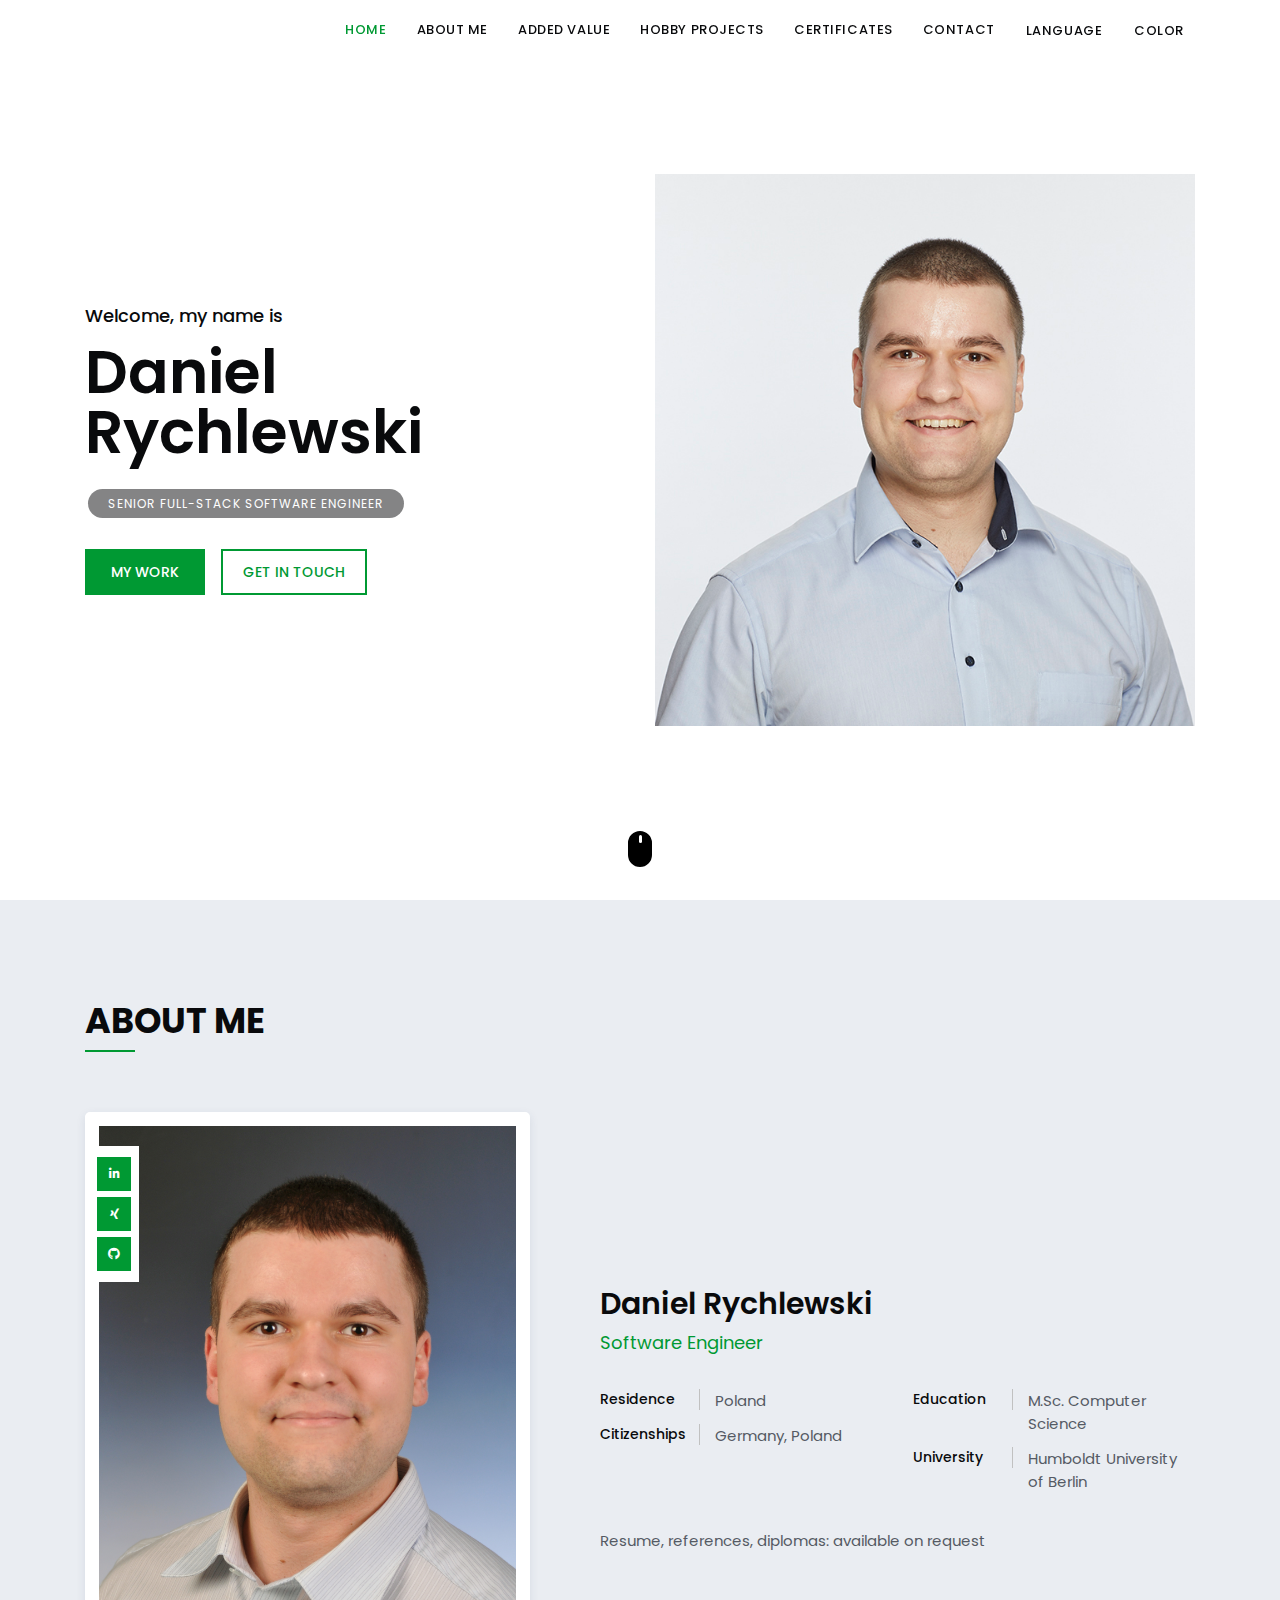
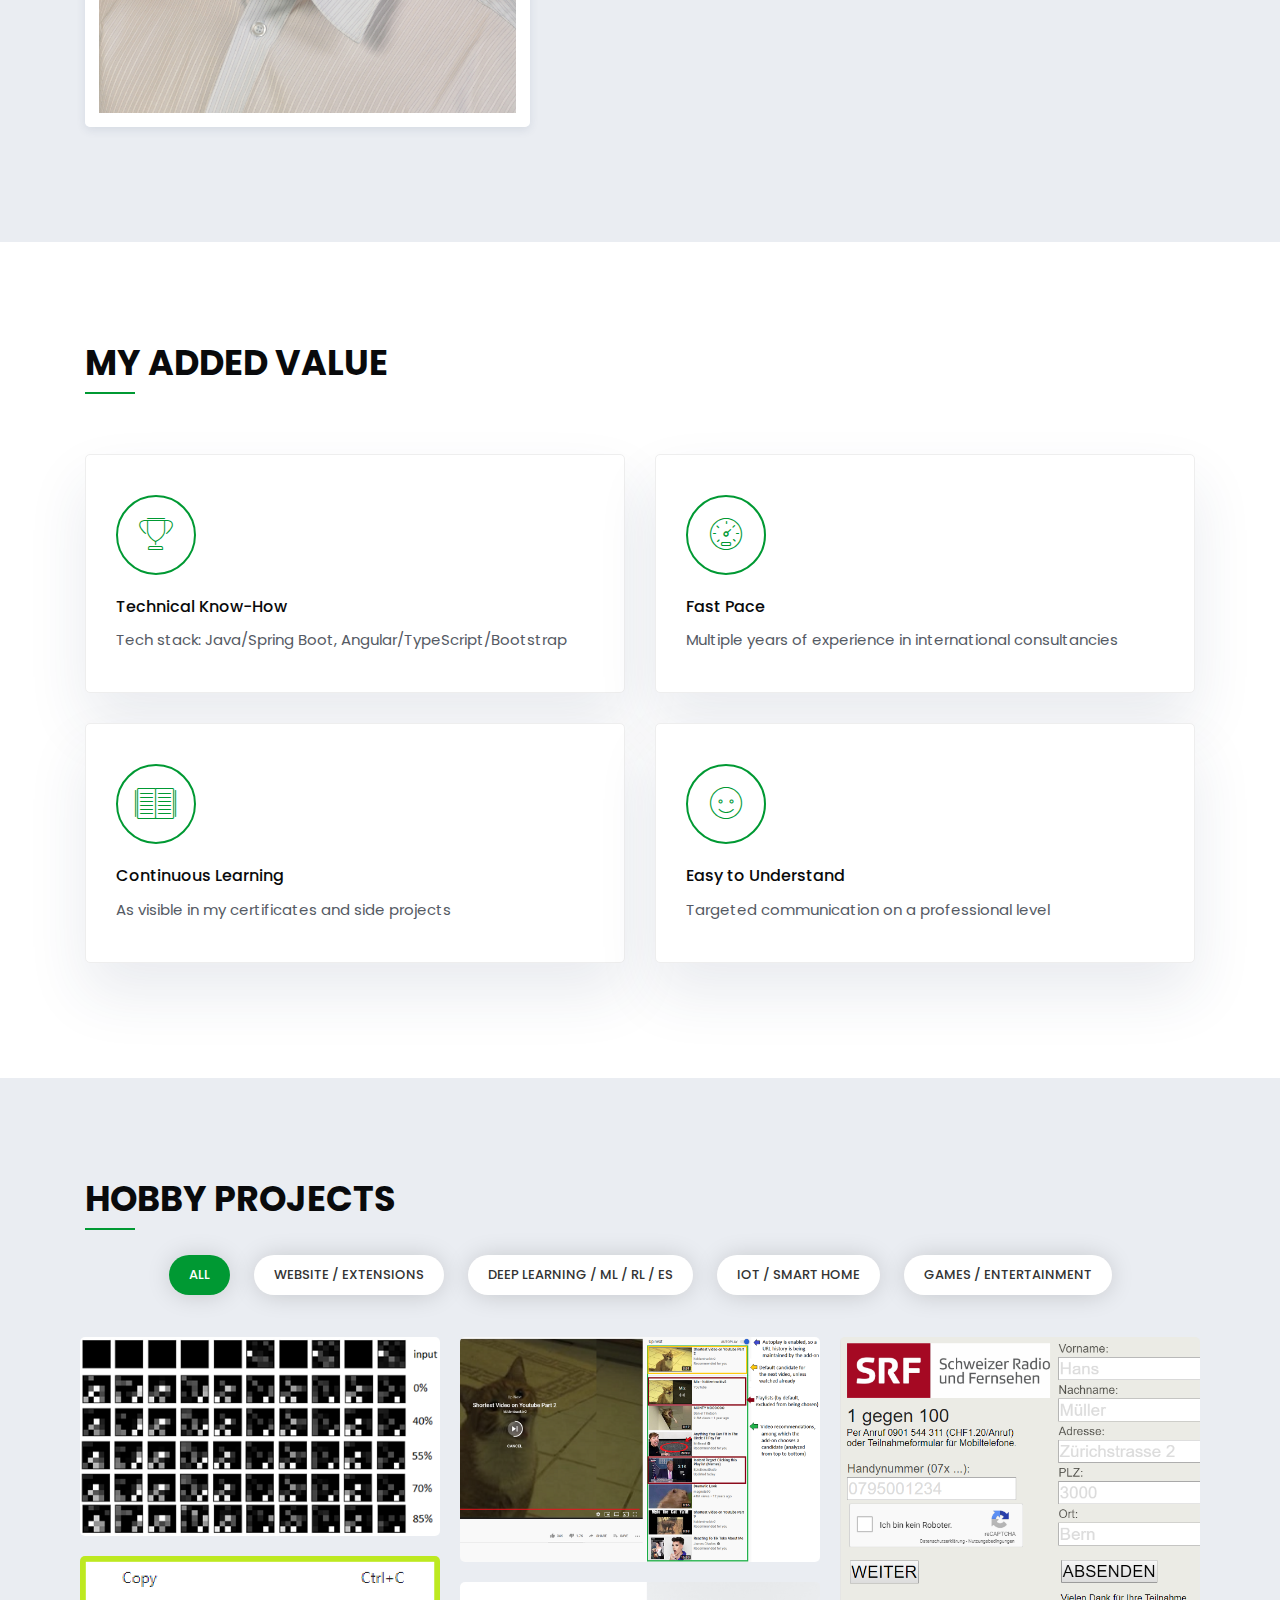
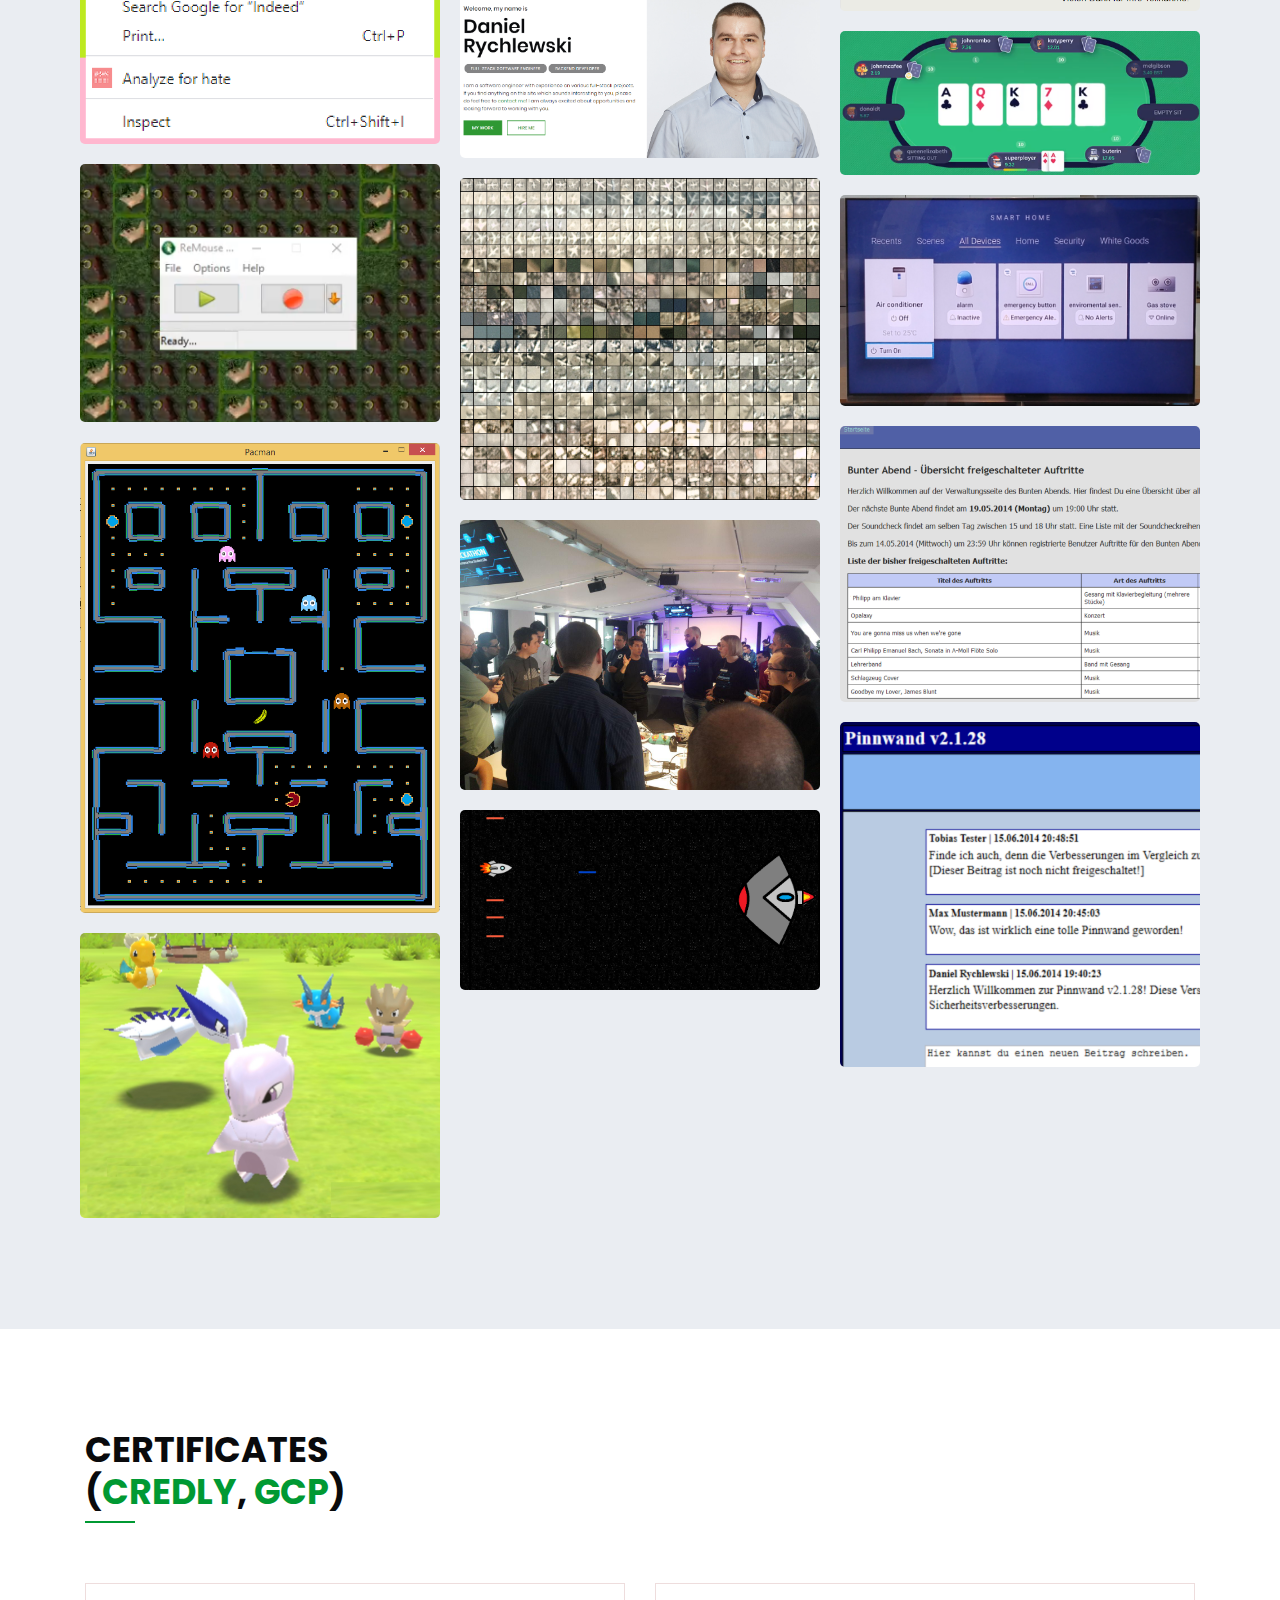
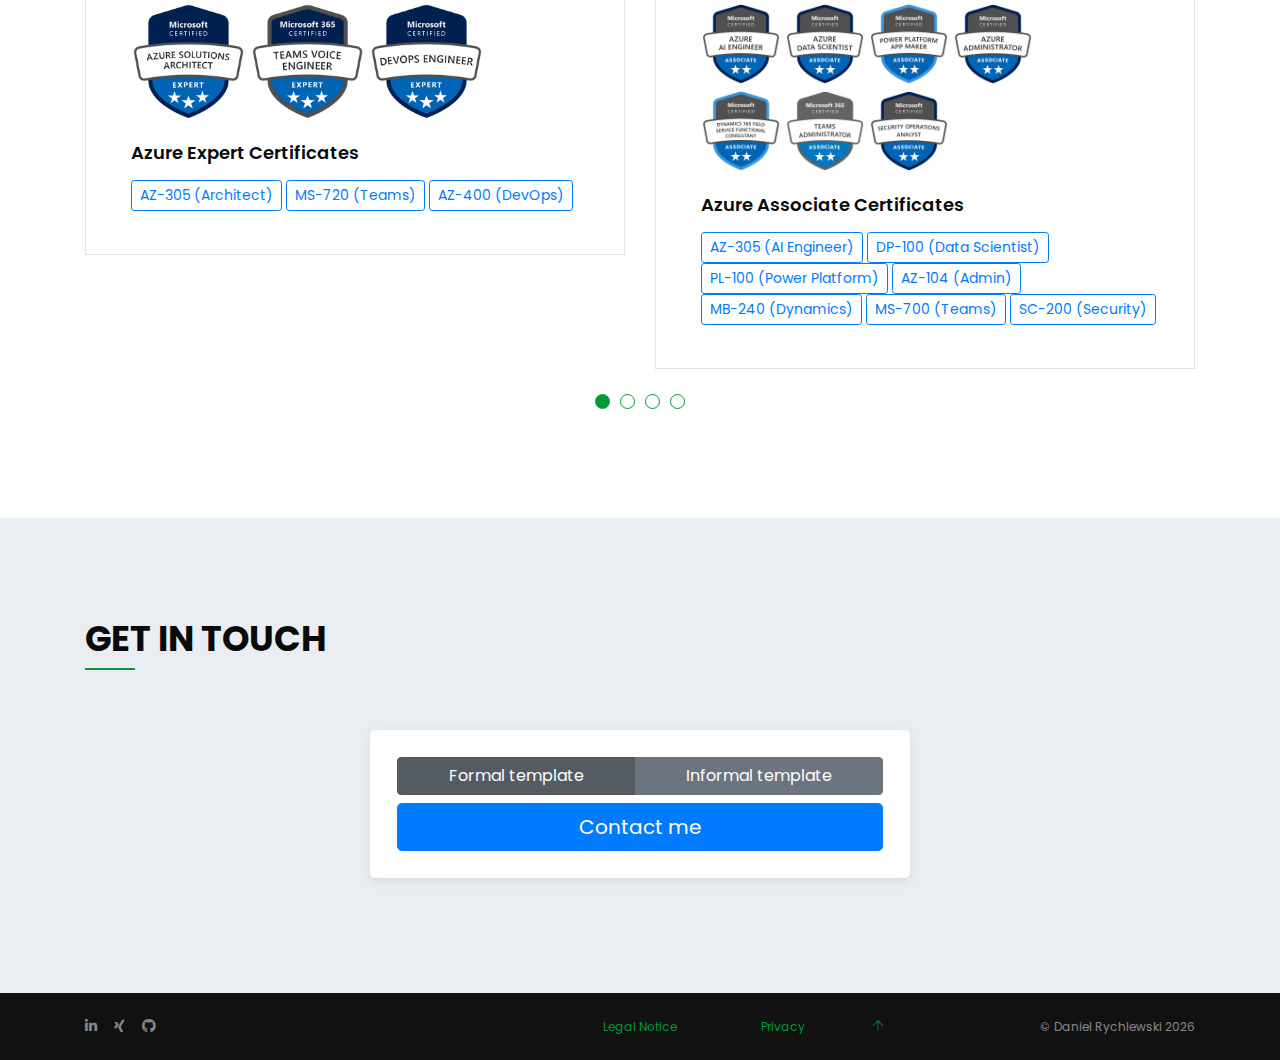
==== commit c830e0da: "Second commit" ====
--- a/index.html
+++ b/index.html
@@ -67,8 +67,7 @@
                     <ul class="navbar-nav ml-auto">
                         <li><a class="nav-link active" href="#home"><div class="stati18n s18n-chapter-link-home"></div></a></li>
                         <li><a class="nav-link" href="#about"><div class="stati18n s18n-chapter-link-about-me"></div></a></li>
-                        <li><a class="nav-link" href="#skills"><div class="stati18n s18n-chapter-link-skills"></div></a></li>
-                        <li><a class="nav-link" href="#services"><div class="stati18n s18n-chapter-link-services"></div></a></li>
+                        <li><a class="nav-link" href="#added-value"><div class="stati18n s18n-chapter-link-added-value"></div></a></li>
                         <li><a class="nav-link" href="#work"><div class="stati18n s18n-chapter-link-portfolio"></div></a></li>
                         <li><a class="nav-link" href="#certificates"><div class="stati18n s18n-chapter-link-certificates"></div></a></li>
                         <li><a class="nav-link" href="#contact"><div class="stati18n s18n-chapter-link-contact"></div></a></li>
@@ -134,12 +133,8 @@
                             <h6><div class="stati18n s18n-chapter-name-welcome"></div></h6>
                             <h1>Daniel Rychlewski</h1>
                             <div class="nav ht-list" style="line-height: 1.3; margin-top: 5%">
-                                <div class="role-tag" style="margin-bottom: 5%"><span id="role-1"></span></div>
-                                <div class="role-tag" style="margin-bottom: 5%"><span id="role-2"></span></div>
-                            </div>
-                            <p id="start-description-1" style="margin-bottom: 1%"></p>
-                            <p id="start-description-2" style="margin-bottom: 1%"></p>
-                            <p id="start-description-3"></p>
+                                <div class="role-tag" style="margin-bottom: 1%"><span id="role-1"></span></div>
+                            </div>
                             <div class="btn-bar go-to">
                                 <a class="m-btn m-btn-theme" href="#work"><div class="stati18n s18n-start-my-work"></div></a>
                                 <a class="m-btn m-btn-t-theme" href="#contact"><div class="stati18n s18n-start-hire-me"></div></a>
@@ -177,11 +172,6 @@
                                 <a target="_blank" href="https://www.linkedin.com/in/daniel-rychlewski/"><i class="fab fa-linkedin-in"></i></a>
                                 <a target="_blank" href="https://www.xing.com/profile/Daniel_Rychlewski/"><i class="fab fa-xing"></i></a>
                                 <a target="_blank" href="https://github.com/daniel-rychlewski"><i class="fab fa-github"></i></a>
-                                <a target="_blank" href="https://www.facebook.com/daniel.rychlewski/"><i class="fab fa-facebook-f"></i></a>
-                                <a target="_blank" href="https://twitter.com/dan_rychl"><i class="fab fa-twitter"></i></a>
-                                <a target="_blank" href="https://www.reddit.com/user/danielrychlewski"><i class="fab fa-reddit"></i></a>
-                                <a target="_blank" href="https://www.quora.com/profile/Daniel-Rychlewski-1"><i class="fab fa-quora"></i></a>
-                                <a target="_blank" href="https://www.instagram.com/daniel.rychlewski/"><i class="fab fa-instagram"></i></a>
                             </div>
                         </div>
                     </div>
@@ -192,24 +182,8 @@
                             <div class="row about-list">
                                 <div class="col-md-6">
                                     <div class="media">
-                                        <label><div class="stati18n s18n-about-me-birthday-key"></div></label>
-                                        <p><div class="stati18n s18n-about-me-birthday-value"></div></p>
-                                    </div>
-                                    <div class="media">
-                                        <label><div class="stati18n s18n-about-me-age-key"></div></label>
-                                        <p id="age">
-                                            <script type="text/javascript">
-                                                document.getElementById("age").innerHTML = getAge();
-                                            </script>
-                                        </p>
-                                    </div>
-                                    <div class="media">
                                         <label><div class="stati18n s18n-about-me-residence-key"></div></label>
                                         <p><div class="stati18n s18n-about-me-residence-value"></div></p>
-                                    </div>
-                                    <div class="media">
-                                        <label><div class="stati18n s18n-about-me-permit-key"></div></label>
-                                        <p><div class="stati18n s18n-about-me-permit-value"></div></p>
                                     </div>
                                     <div class="media">
                                         <label><div class="stati18n s18n-about-me-citizenships-key"></div></label>
@@ -217,10 +191,6 @@
                                     </div>
                                 </div>
                                 <div class="col-md-6">
-                                    <div class="media">
-                                        <label><div>Skype</div></label>
-                                        <p><div>daniel.rychlewski</div></p>
-                                    </div>
                                     <div class="media">
                                         <label><div class="stati18n s18n-about-me-education-key"></div></label>
                                         <p><div class="stati18n s18n-about-me-education-value"></div></p>
@@ -238,769 +208,62 @@
             </div>
         </section>
         <!-- end about us -->
-        <section id="skills" class="section">
-            <div class="container">
-                <div class="row sm-m-5px-b m-15px-b">
-                    <div class="col-md-12">
-                        <div class="section-title">
-                            <h3 class="dark-color text-uppercase"><div class="stati18n s18n-chapter-name-my-skills"></div></h3>
-                            <p><div style="margin-bottom: 1%" class="stati18n s18n-skills-expand-info"></div></p>
-                            <p style="text-align: right">
-                                <div class="m-btn m-btn-theme" style="margin-bottom: 1%" onclick="showAccordion()"><div class="stati18n s18n-skills-expand"></div></div>
-                                <div class="m-btn m-btn-theme" style="margin-bottom: 1%" onclick="hideAccordion()"><div class="stati18n s18n-skills-collapse"></div></div>
-                                <div class="m-btn m-btn-theme" style="margin-bottom: 1%" data-toggle="modal" href="#skills-csv"><div class="stati18n s18n-skills-csv"></div></div>
-                            </p>
-                        </div>
-                    </div>
-                </div>
-                <div class="input-group mb-3">
-                    <input type="text" class="form-control" id="skillSearch" placeholder="Search for a skill here">
-                </div>
-
-                <div class="row justify-content-between">
-
-                    <div class="col-md-6">
-                        <div id="accordion1" class="accordion">
-                            <div class="card">
-                                <div class="card-header" id="headingOne">
-                                    <h5 class="mb-0">
-                                        <button class="btn btn-link collapsed" data-toggle="collapse"
-                                                data-target="#programmingLanguages" aria-expanded="false"
-                                                aria-controls="programmingLanguages">
-                                            <div class="stati18n s18n-skills-heading-programming-languages"></div>
-                                        </button>
-                                    </h5>
-                                </div>
-                                <div id="programmingLanguages" class="collapse" aria-labelledby="headingOne">
-                                    <div class="card-body">
-                                        <div class="skill-lt"><h6 class="dark-color">Java</h6>
-                                            <div class="skill-bar">
-                                                <div class="skill-bar-in theme-bg" role="progressbar" aria-valuenow="95"
-                                                     aria-valuemin="1" aria-valuemax="100"><span>95%</span></div>
-                                            </div>
-                                        </div>
-                                        <div class="stati18n s18n-skill-java"></div>
-                                        <div class="skill-lt"><h6 class="dark-color">Python</h6>
-                                            <div class="skill-bar">
-                                                <div class="skill-bar-in theme-bg" role="progressbar" aria-valuenow="90"
-                                                     aria-valuemin="1" aria-valuemax="100"><span>90%</span></div>
-                                            </div>
-                                        </div>
-                                        <div class="stati18n s18n-skill-python"></div>
-                                        <div class="skill-lt"><h6 id="angular-title" class="dark-color">
-                                            Angular</h6>
-                                            <div class="skill-bar">
-                                                <div class="skill-bar-in theme-bg" role="progressbar" aria-valuenow="90"
-                                                     aria-valuemin="1" aria-valuemax="100"><span>90%</span></div>
-                                            </div>
-                                        </div>
-                                        <div class="skill-lt"><h6 class="dark-color">TypeScript</h6>
-                                            <div class="skill-bar">
-                                                <div class="skill-bar-in theme-bg" role="progressbar" aria-valuenow="90"
-                                                     aria-valuemin="1" aria-valuemax="100"><span>90%</span></div>
-                                            </div>
-                                        </div>
-                                        <div class="skill-lt"><h6 id="javascript-title" class="dark-color">
-                                            JavaScript</h6>
-                                            <div class="skill-bar">
-                                                <div class="skill-bar-in theme-bg" role="progressbar" aria-valuenow="90"
-                                                     aria-valuemin="1" aria-valuemax="100"><span>90%</span></div>
-                                            </div>
-                                        </div>
-                                        <div class="skill-lt"><h6 class="dark-color">Node.js</h6>
-                                            <div class="skill-bar">
-                                                <div class="skill-bar-in theme-bg" role="progressbar" aria-valuenow="85"
-                                                     aria-valuemin="1" aria-valuemax="100"><span>85%</span></div>
-                                            </div>
-                                        </div>
-                                        <div class="skill-lt"><h6 id="cpp-title" class="dark-color">
-                                            C++</h6>
-                                            <div class="skill-bar">
-                                                <div class="skill-bar-in theme-bg" role="progressbar" aria-valuenow="80"
-                                                     aria-valuemin="1" aria-valuemax="100"><span>80%</span></div>
-                                            </div>
-                                        </div>
-                                        <div class="skill-lt" id="further-programming-skills"></div>
-                                    </div>
-                                </div>
-                            </div>
-                            <div class="card">
-                                <div class="card-header" id="headingTwo">
-                                    <h5 class="mb-0">
-                                        <button class="btn btn-link collapsed" data-toggle="collapse"
-                                                data-target="#databases" aria-expanded="false"
-                                                aria-controls="databases">
-                                            <div class="stati18n s18n-skills-heading-databases"></div>
-                                        </button>
-                                    </h5>
-                                </div>
-                                <div id="databases" class="collapse" aria-labelledby="headingTwo">
-                                    <div class="card-body">
-                                        <p id="databases-relational"></p>
-                                        <p id="databases-nosql"></p>
-                                        <p id="databases-orm"></p>
-                                        <p id="databases-administration"></p>
-                                    </div>
-                                </div>
-                            </div>
-                            <div class="card">
-                                <div class="card-header" id="headingThree">
-                                    <h5 class="mb-0">
-                                        <button class="btn btn-link collapsed" data-toggle="collapse"
-                                                data-target="#frameworks" aria-expanded="false"
-                                                aria-controls="frameworks">
-                                            <div class="stati18n s18n-skills-heading-frameworks"></div>
-                                        </button>
-                                    </h5>
-                                </div>
-                                <div id="frameworks" class="collapse" aria-labelledby="headingThree">
-                                    <div class="card-body">
-                                        Spring Boot / Data / MVC / Security, Bootstrap, Elastic Stack, Express.js,
-                                        axios, jQuery, Thymeleaf
-                                    </div>
-                                </div>
-                            </div>
-                            <div class="card">
-                                <div class="card-header" id="headingDeepLearning">
-                                    <h5 class="mb-0">
-                                        <button class="btn btn-link collapsed" data-toggle="collapse"
-                                                data-target="#collapseDeepLearning" aria-expanded="false"
-                                                aria-controls="collapseDeepLearning">
-                                            <div class="stati18n s18n-skills-heading-deep-learning"></div>
-                                        </button>
-                                    </h5>
-                                </div>
-                                <div id="collapseDeepLearning" class="collapse" aria-labelledby="headingDeepLearning">
-                                    <div class="card-body">
-                                        <a id="pytorch-title">PyTorch</a>,
-                                        <a id="keras-title">Keras</a>,
-                                        <a id="keras-surgeon-title">keras-surgeon</a>,
-                                        <a id="tfjs-title">TensorFlow.js,</a>,
-                                        <a id="tflite-title">TensorFlow-Lite</a>,
-                                        <a id="scikit-title">scikit-learn</a>,
-                                        <a id="pandas-title">Pandas</a>,
-                                        <a id="torch-title">Torch (Lua)</a>,
-                                        <a id="jupyter-title">Jupyter Notebook</a>,
-                                        <a id="deephyperx-title">DeepHyperX</a>,
-                                        <a id="visdom-title">visdom</a>,
-                                        <a id="distiller-title">Intel Distiller</a>
-                                    </div>
-                                </div>
-                            </div>
-                            <div class="card">
-                                <div class="card-header" id="headingProjectManagement">
-                                    <h5 class="mb-0">
-                                        <button class="btn btn-link collapsed" data-toggle="collapse"
-                                                data-target="#collapseProjectManagement" aria-expanded="false"
-                                                aria-controls="collapseProjectManagement">
-                                            <div class="stati18n s18n-skills-heading-project-management"></div>
-                                        </button>
-                                    </h5>
-                                </div>
-                                <div id="collapseProjectManagement" class="collapse"
-                                     aria-labelledby="headingProjectManagement">
-                                    <div class="card-body">
-                                        <div class="skill-lt"><h6 class="dark-color">Jira</h6>
-                                            <div class="skill-bar">
-                                                <div class="skill-bar-in theme-bg" role="progressbar" aria-valuenow="95"
-                                                     aria-valuemin="1" aria-valuemax="100"><span>95%</span></div>
-                                            </div>
-                                        </div>
-                                        <div class="skill-lt"><h6 class="dark-color">Confluence</h6>
-                                            <div class="skill-bar">
-                                                <div class="skill-bar-in theme-bg" role="progressbar" aria-valuenow="90"
-                                                     aria-valuemin="1" aria-valuemax="100"><span>90%</span></div>
-                                            </div>
-                                        </div>
-                                        <div class="skill-lt"><h6 class="dark-color">SonarQube</h6>
-                                            <div class="skill-bar">
-                                                <div class="skill-bar-in theme-bg" role="progressbar" aria-valuenow="90"
-                                                     aria-valuemin="1" aria-valuemax="100"><span>90%</span></div>
-                                            </div>
-                                        </div>
-                                        <div class="skill-lt"><h6 class="dark-color">Basecamp</h6>
-                                            <div class="skill-bar">
-                                                <div class="skill-bar-in theme-bg" role="progressbar" aria-valuenow="85"
-                                                     aria-valuemin="1" aria-valuemax="100"><span>85%</span></div>
-                                            </div>
-                                        </div>
-                                    </div>
-                                </div>
-                            </div>
-                            <div class="card">
-                                <div class="card-header" id="headingSoftwareDevelopment">
-                                    <h5 class="mb-0">
-                                        <button class="btn btn-link collapsed" data-toggle="collapse"
-                                                data-target="#collapseSoftwareDevelopment" aria-expanded="false"
-                                                aria-controls="collapseSoftwareDevelopment">
-                                            <div class="stati18n s18n-skills-heading-software-development"></div>
-                                        </button>
-                                    </h5>
-                                </div>
-                                <div id="collapseSoftwareDevelopment" class="collapse"
-                                     aria-labelledby="headingSoftwareDevelopment">
-                                    <div class="card-body">
-                                        <div id="scrum-title" class="skill-lt">
-                                            <h6 class="dark-color">Scrum</h6>
-                                            <div class="skill-bar">
-                                                <div class="skill-bar-in theme-bg" role="progressbar" aria-valuenow="95"
-                                                     aria-valuemin="1" aria-valuemax="100"><span>95%</span></div>
-                                            </div>
-                                        </div>
-                                        <div class="stati18n s18n-skill-csm"></div>
-                                        <div class="skill-lt"><h6 class="dark-color">Kanban</h6>
-                                            <div class="skill-bar">
-                                                <div class="skill-bar-in theme-bg" role="progressbar" aria-valuenow="90"
-                                                     aria-valuemin="1" aria-valuemax="100"><span>90%</span></div>
-                                            </div>
-                                        </div>
-                                        <div class="skill-lt"><h6 class="dark-color">TDD</h6>
-                                            <div class="skill-bar">
-                                                <div class="skill-bar-in theme-bg" role="progressbar" aria-valuenow="90"
-                                                     aria-valuemin="1" aria-valuemax="100"><span>90%</span></div>
-                                            </div>
-                                        </div>
-                                        <div class="skill-lt" id="skills-swe"></div>
-                                    </div>
-                                </div>
-                            </div>
-                            <div class="card">
-                                <div class="card-header" id="headingCICD">
-                                    <h5 class="mb-0">
-                                        <button class="btn btn-link collapsed" data-toggle="collapse"
-                                                data-target="#collapseCICD" aria-expanded="false"
-                                                aria-controls="collapseCICD">
-                                            <div class="stati18n s18n-skills-heading-ci-cd"></div>
-                                        </button>
-                                    </h5>
-                                </div>
-                                <div id="collapseCICD" class="collapse" aria-labelledby="headingCICD">
-                                    <div class="card-body">
-                                        Jenkins, Maven, Gradle, Travis CI, Netlify
-                                    </div>
-                                </div>
-                            </div>
-                            <div class="card">
-                                <div class="card-header" id="headingPerformance">
-                                    <h5 class="mb-0">
-                                        <button class="btn btn-link collapsed" data-toggle="collapse"
-                                                data-target="#collapsePerformance" aria-expanded="false"
-                                                aria-controls="collapsePerformance">
-                                            <div class="stati18n s18n-skills-heading-performance"></div>
-                                        </button>
-                                    </h5>
-                                </div>
-                                <div id="collapsePerformance" class="collapse" aria-labelledby="headingPerformance">
-                                    <div class="card-body">
-                                        <div id="cprofile-title" class="skill-lt">
-                                            <h6 class="dark-color">cProfile</h6>
-                                            <div class="skill-bar">
-                                                <div class="skill-bar-in theme-bg" role="progressbar" aria-valuenow="90"
-                                                     aria-valuemin="1" aria-valuemax="100"><span>90%</span></div>
-                                            </div>
-                                        </div>
-                                        <div id="jprofiler-title" class="skill-lt">
-                                            <h6 class="dark-color">JProfiler</h6>
-                                            <div class="skill-bar">
-                                                <div class="skill-bar-in theme-bg" role="progressbar" aria-valuenow="90"
-                                                     aria-valuemin="1" aria-valuemax="100"><span>90%</span></div>
-                                            </div>
-                                        </div>
-                                        <div id="lineprofiler-title" class="skill-lt">
-                                            <h6 class="dark-color">line_profiler</h6>
-                                            <div class="skill-bar">
-                                                <div class="skill-bar-in theme-bg" role="progressbar" aria-valuenow="90"
-                                                     aria-valuemin="1" aria-valuemax="100"><span>90%</span></div>
-                                            </div>
-                                        </div>
-                                    </div>
-                                </div>
-                            </div>
-                            <div class="card">
-                                <div class="card-header" id="headingArchitecture">
-                                    <h5 class="mb-0">
-                                        <button class="btn btn-link collapsed" data-toggle="collapse"
-                                                data-target="#collapseArchitecture" aria-expanded="false"
-                                                aria-controls="collapseArchitecture">
-                                            <div class="stati18n s18n-skills-heading-architecture"></div>
-                                        </button>
-                                    </h5>
-                                </div>
-                                <div id="collapseArchitecture" class="collapse" aria-labelledby="headingArchitecture">
-                                    <div class="card-body" id="skills-architecture"></div>
-                                </div>
-                            </div>
-                            <div class="card">
-                                <div class="card-header" id="headingVirtualization">
-                                    <h5 class="mb-0">
-                                        <button class="btn btn-link collapsed" data-toggle="collapse"
-                                                data-target="#collapseVirtualization" aria-expanded="false"
-                                                aria-controls="collapseVirtualization">
-                                            <div class="stati18n s18n-skills-heading-virtualization"></div>
-                                        </button>
-                                    </h5>
-                                </div>
-                                <div id="collapseVirtualization" class="collapse"
-                                     aria-labelledby="headingVirtualization">
-                                    <div class="card-body">
-                                        VMware Workstation, Oracle VirtualBox, Kubernetes, Docker
-                                    </div>
-                                </div>
-                            </div>
-                            <div class="card">
-                                <div class="card-header" id="headingModeling">
-                                    <h5 class="mb-0">
-                                        <button class="btn btn-link collapsed" data-toggle="collapse"
-                                                data-target="#collapseModeling" aria-expanded="false"
-                                                aria-controls="collapseModeling">
-                                            <div class="stati18n s18n-skills-heading-modeling"></div>
-                                        </button>
-                                    </h5>
-                                </div>
-                                <div id="collapseModeling" class="collapse" aria-labelledby="headingModeling">
-                                    <div class="card-body">
-                                        MagicDraw UML, Signavio Process Editor, <a id="tina-title">TINA</a>, <a id="hets-title">Hets</a>, <a id="slx-title">SLX</a>
-                                    </div>
-                                </div>
-                            </div>
-                            <div class="card">
-                                <div class="card-header" id="headingNetwork">
-                                    <h5 class="mb-0">
-                                        <button class="btn btn-link collapsed" data-toggle="collapse"
-                                                data-target="#collapseNetwork" aria-expanded="false"
-                                                aria-controls="collapseNetwork">
-                                            <div class="stati18n s18n-skills-heading-network"></div>
-                                        </button>
-                                    </h5>
-                                </div>
-                                <div id="collapseNetwork" class="collapse" aria-labelledby="headingNetwork">
-                                    <div class="card-body">
-                                        Postman, Fiddler, Wireshark
-                                    </div>
-                                </div>
-                            </div>
-                        </div>
-                    </div>
-                    <div class="col-md-6">
-                        <div id="accordion2" class="accordion">
-                            <div class="card">
-                                <div class="card-header" id="headingFour">
-                                    <h5 class="mb-0">
-                                        <button class="btn btn-link collapsed" data-toggle="collapse"
-                                                data-target="#ides" aria-expanded="false" aria-controls="ides">
-                                            <div class="stati18n s18n-skills-heading-ides"></div>
-                                        </button>
-                                    </h5>
-                                </div>
-                                <div id="ides" class="collapse" aria-labelledby="headingFour">
-                                    <div class="card-body">
-                                        <div class="skill-lt"><h6 id="intellij-title" class="dark-color">
-                                            IntelliJ IDEA (+ GUI Designer)</h6>
-                                            <div class="skill-bar">
-                                                <div class="skill-bar-in theme-bg" role="progressbar" aria-valuenow="95"
-                                                     aria-valuemin="1" aria-valuemax="100"><span>95%</span></div>
-                                            </div>
-                                        </div>
-                                        <div class="skill-lt"><h6 id="pycharm-title" class="dark-color">
-                                            PyCharm</h6>
-                                            <div class="skill-bar">
-                                                <div class="skill-bar-in theme-bg" role="progressbar" aria-valuenow="90"
-                                                     aria-valuemin="1" aria-valuemax="100"><span>90%</span></div>
-                                            </div>
-                                        </div>
-                                        <div class="skill-lt"><h6 id="webstorm-title" class="dark-color">
-                                            WebStorm</h6>
-                                            <div class="skill-bar">
-                                                <div class="skill-bar-in theme-bg" role="progressbar" aria-valuenow="90"
-                                                     aria-valuemin="1" aria-valuemax="100"><span>90%</span></div>
-                                            </div>
-                                        </div>
-                                        <div class="skill-lt"><h6 id="android-studio-title" class="dark-color">
-                                            Android Studio</h6>
-                                            <div class="skill-bar">
-                                                <div class="skill-bar-in theme-bg" role="progressbar" aria-valuenow="90"
-                                                     aria-valuemin="1" aria-valuemax="100"><span>90%</span></div>
-                                            </div>
-                                        </div>
-                                        <div class="skill-lt"><h6 id="visual-studio-code-title" class="dark-color">
-                                            Visual Studio Code</h6>
-                                            <div class="skill-bar">
-                                                <div class="skill-bar-in theme-bg" role="progressbar" aria-valuenow="90"
-                                                     aria-valuemin="1" aria-valuemax="100"><span>90%</span></div>
-                                            </div>
-                                        </div>
-                                        <div class="skill-lt"><h6 class="dark-color">CLion</h6>
-                                            <div class="skill-bar">
-                                                <div class="skill-bar-in theme-bg" role="progressbar" aria-valuenow="85"
-                                                     aria-valuemin="1" aria-valuemax="100"><span>85%</span></div>
-                                            </div>
-                                        </div>
-                                        <div class="skill-lt"><h6 class="dark-color">Eclipse</h6>
-                                            <div class="skill-bar">
-                                                <div class="skill-bar-in theme-bg" role="progressbar" aria-valuenow="80"
-                                                     aria-valuemin="1" aria-valuemax="100"><span>80%</span></div>
-                                            </div>
-                                        </div>
-                                        <div class="skill-lt"><h6 class="dark-color">Visual Studio</h6>
-                                            <div class="skill-bar">
-                                                <div class="skill-bar-in theme-bg" role="progressbar" aria-valuenow="80"
-                                                     aria-valuemin="1" aria-valuemax="100"><span>80%</span></div>
-                                            </div>
-                                        </div>
-                                        <div class="skill-lt"><h6 id="xcode-title" class="dark-color">
-                                            Xcode</h6>
-                                            <div class="skill-bar">
-                                                <div class="skill-bar-in theme-bg" role="progressbar" aria-valuenow="80"
-                                                     aria-valuemin="1" aria-valuemax="100"><span>80%</span></div>
-                                            </div>
-                                        </div>
-                                        <div class="skill-lt" id="ide-skills"></div>
-                                    </div>
-                                </div>
-                            </div>
-                            <div class="card">
-                                <div class="card-header" id="headingTesting">
-                                    <h5 class="mb-0">
-                                        <button class="btn btn-link collapsed" data-toggle="collapse"
-                                                data-target="#collapseTesting" aria-expanded="false"
-                                                aria-controls="collapseTesting">
-                                            <div class="stati18n s18n-skills-heading-testing"></div>
-                                        </button>
-                                    </h5>
-                                </div>
-                                <div id="collapseTesting" class="collapse" aria-labelledby="headingTesting">
-                                    <div class="card-body">
-                                        <div class="skill-lt"><h6 class="dark-color">JUnit</h6>
-                                            <div class="skill-bar">
-                                                <div class="skill-bar-in theme-bg" role="progressbar" aria-valuenow="90"
-                                                     aria-valuemin="1" aria-valuemax="100"><span>90%</span></div>
-                                            </div>
-                                        </div>
-                                        <div class="skill-lt"><h6 class="dark-color">Mockito</h6>
-                                            <div class="skill-bar">
-                                                <div class="skill-bar-in theme-bg" role="progressbar" aria-valuenow="90"
-                                                     aria-valuemin="1" aria-valuemax="100"><span>90%</span></div>
-                                            </div>
-                                        </div>
-                                        <div class="skill-lt"><h6 class="dark-color">PowerMockito</h6>
-                                            <div class="skill-bar">
-                                                <div class="skill-bar-in theme-bg" role="progressbar" aria-valuenow="90"
-                                                     aria-valuemin="1" aria-valuemax="100"><span>90%</span></div>
-                                            </div>
-                                        </div>
-                                        <div class="skill-lt" id="skills-testing"></div>
-                                    </div>
-                                </div>
-                            </div>
-                            <div class="card">
-                                <div class="card-header" id="headingVersionControl">
-                                    <h5 class="mb-0">
-                                        <button class="btn btn-link collapsed" data-toggle="collapse"
-                                                data-target="#collapseVersionControl" aria-expanded="false"
-                                                aria-controls="collapseVersionControl">
-                                            <div class="stati18n s18n-skills-heading-version-control"></div>
-                                        </button>
-                                    </h5>
-                                </div>
-                                <div id="collapseVersionControl" class="collapse"
-                                     aria-labelledby="headingVersionControl">
-                                    <div class="card-body">
-                                        <div class="skill-lt"><h6 class="dark-color">Git</h6>
-                                            <div class="skill-bar">
-                                                <div class="skill-bar-in theme-bg" role="progressbar" aria-valuenow="85"
-                                                     aria-valuemin="1" aria-valuemax="100"><span>85%</span></div>
-                                            </div>
-                                        </div>
-                                        <div class="stati18n s18n-git-certificate"></div>
-                                        <div class="skill-lt"><h6 class="dark-color">SVN</h6>
-                                            <div class="skill-bar">
-                                                <div class="skill-bar-in theme-bg" role="progressbar" aria-valuenow="80"
-                                                     aria-valuemin="1" aria-valuemax="100"><span>80%</span></div>
-                                            </div>
-                                        </div>
-                                        <div class="skill-lt" id="skills-version-control"></div>
-                                    </div>
-                                </div>
-                            </div>
-                            <div class="card">
-                                <div class="card-header" id="headingCloud">
-                                    <h5 class="mb-0">
-                                        <button class="btn btn-link collapsed" data-toggle="collapse"
-                                                data-target="#collapseCloud" aria-expanded="false"
-                                                aria-controls="collapseCloud">
-                                            <div class="stati18n s18n-skills-heading-cloud"></div>
-                                        </button>
-                                    </h5>
-                                </div>
-                                <div id="collapseCloud" class="collapse" aria-labelledby="headingCloud">
-                                    <div class="card-body">
-                                        <div class="skill-lt"><h6 id="azure-title" class="dark-color">
-                                            Azure: Cognitive Services, MS SQL, Functions, Blob Storage</h6>
-                                            <div class="skill-bar">
-                                                <div class="skill-bar-in theme-bg" role="progressbar" aria-valuenow="90"
-                                                     aria-valuemin="1" aria-valuemax="100"><span>90%</span></div>
-                                            </div>
-                                        </div>
-                                        <div class="skill-lt"><h6 id="oci-title" class="dark-color">
-                                            Oracle Cloud Infrastructure: Functions, Storage, Networking, IAM,
-                                            (Autonomous) Databases</h6>
-                                            <div class="skill-bar">
-                                                <div class="skill-bar-in theme-bg" role="progressbar" aria-valuenow="90"
-                                                     aria-valuemin="1" aria-valuemax="100"><span>90%</span></div>
-                                            </div>
-                                        </div>
-                                    </div>
-                                </div>
-                            </div>
-                            <div class="card">
-                                <div class="card-header" id="headingVisualization">
-                                    <h5 class="mb-0">
-                                        <button class="btn btn-link collapsed" data-toggle="collapse"
-                                                data-target="#collapseVisualization" aria-expanded="false"
-                                                aria-controls="collapseVisualization">
-                                            <div class="stati18n s18n-skills-heading-visualization"></div>
-                                        </button>
-                                    </h5>
-                                </div>
-                                <div id="collapseVisualization" class="collapse" aria-labelledby="headingVisualization">
-                                    <div class="card-body">
-                                        <p id="try-visualization"></p>
-                                        Tableau, VolView, ParaView, Targetmap, XDAT, OpenHeatMap, infogr.am, plot.ly,
-                                        Three Graphs
-                                    </div>
-                                </div>
-                            </div>
-                            <div class="card">
-                                <div class="card-header" id="headingImageProcessing">
-                                    <h5 class="mb-0">
-                                        <button class="btn btn-link collapsed" data-toggle="collapse"
-                                                data-target="#collapseImageProcessing" aria-expanded="false"
-                                                aria-controls="collapseImageProcessing">
-                                            <div class="stati18n s18n-skills-heading-image-processing"></div>
-                                        </button>
-                                    </h5>
-                                </div>
-                                <div id="collapseImageProcessing" class="collapse"
-                                     aria-labelledby="headingImageProcessing">
-                                    <div class="card-body">
-                                        <p id="try-image-processing"></p>
-                                        OpenCV, ReconstructMe, Skanect, Kinect Studio
-                                    </div>
-                                </div>
-                            </div>
-                            <div class="card">
-                                <div class="card-header" id="headingDataTransfer">
-                                    <h5 class="mb-0">
-                                        <button class="btn btn-link collapsed" data-toggle="collapse"
-                                                data-target="#collapseDataTransfer" aria-expanded="false"
-                                                aria-controls="collapseDataTransfer">
-                                            <div class="stati18n s18n-skills-heading-data-transfer"></div>
-                                        </button>
-                                    </h5>
-                                </div>
-                                <div id="collapseDataTransfer" class="collapse" aria-labelledby="headingDataTransfer">
-                                    <div class="card-body">
-                                        FileZilla, WinSCP, PuTTY(gen), PSFTP, Pageant, MobaXterm
-                                    </div>
-                                </div>
-                            </div>
-                            <div class="card">
-                                <div class="card-header" id="headingFileHosting">
-                                    <h5 class="mb-0">
-                                        <button class="btn btn-link collapsed" data-toggle="collapse"
-                                                data-target="#collapseFileHosting" aria-expanded="false"
-                                                aria-controls="collapseFileHosting">
-                                            <div class="stati18n s18n-skills-heading-file-hosting"></div>
-                                        </button>
-                                    </h5>
-                                </div>
-                                <div id="collapseFileHosting" class="collapse" aria-labelledby="headingFileHosting">
-                                    <div class="card-body">
-                                        SharePoint, Dropbox, OneDrive
-                                    </div>
-                                </div>
-                            </div>
-                            <div class="card">
-                                <div class="card-header" id="headingCommunication">
-                                    <h5 class="mb-0">
-                                        <button class="btn btn-link collapsed" data-toggle="collapse"
-                                                data-target="#collapseCommunication" aria-expanded="false"
-                                                aria-controls="collapseCommunication">
-                                            <div class="stati18n s18n-skills-heading-communication"></div>
-                                        </button>
-                                    </h5>
-                                </div>
-                                <div id="collapseCommunication" class="collapse" aria-labelledby="headingCommunication">
-                                    <div class="card-body">
-                                        Slack, Skype for Business, Yammer, MS Teams, Zoom, Gitter
-                                    </div>
-                                </div>
-                            </div>
-                            <div class="card">
-                                <div class="card-header" id="headingRemoteMaintenance">
-                                    <h5 class="mb-0">
-                                        <button class="btn btn-link collapsed" data-toggle="collapse"
-                                                data-target="#collapseRemoteMaintenance" aria-expanded="false"
-                                                aria-controls="collapseRemoteMaintenance">
-                                            <div class="stati18n s18n-skills-heading-remote-maintenance"></div>
-                                        </button>
-                                    </h5>
-                                </div>
-                                <div id="collapseRemoteMaintenance" class="collapse"
-                                     aria-labelledby="headingRemoteMaintenance">
-                                    <div class="card-body">
-                                        TeamViewer, VNC Server, X2Go
-                                    </div>
-                                </div>
-                            </div>
-                            <div class="card">
-                                <div class="card-header" id="headingSpecification">
-                                    <h5 class="mb-0">
-                                        <button class="btn btn-link collapsed" data-toggle="collapse"
-                                                data-target="#collapseSpecification" aria-expanded="false"
-                                                aria-controls="collapseSpecification">
-                                            <div class="stati18n s18n-skills-heading-specification"></div>
-                                        </button>
-                                    </h5>
-                                </div>
-                                <div id="collapseSpecification" class="collapse" aria-labelledby="headingSpecification">
-                                    <div class="card-body">
-                                        <div id="bpmn-title" class="skill-lt"><h6 class="dark-color">
-                                            BPMN 2.0</h6>
-                                            <div class="skill-bar">
-                                                <div class="skill-bar-in theme-bg" role="progressbar" aria-valuenow="90"
-                                                     aria-valuemin="1" aria-valuemax="100"><span>90%</span></div>
-                                            </div>
-                                        </div>
-                                        <div id="z-title" class="skill-lt">
-                                            <h6 class="dark-color">Z</h6>
-                                            <div class="skill-bar">
-                                                <div class="skill-bar-in theme-bg" role="progressbar" aria-valuenow="90"
-                                                     aria-valuemin="1" aria-valuemax="100"><span>90%</span></div>
-                                            </div>
-                                        </div>
-                                        <div id="mcrl-title" class="skill-lt">
-                                            <h6 class="dark-color">mCRL2</h6>
-                                            <div class="skill-bar">
-                                                <div class="skill-bar-in theme-bg" role="progressbar" aria-valuenow="80"
-                                                     aria-valuemin="1" aria-valuemax="100"><span>80%</span></div>
-                                            </div>
-                                        </div>
-                                        <div id="casl-title" class="skill-lt"><h6
-                                                class="dark-color">CASL</h6>
-                                            <div class="skill-bar">
-                                                <div class="skill-bar-in theme-bg" role="progressbar" aria-valuenow="80"
-                                                     aria-valuemin="1" aria-valuemax="100"><span>80%</span></div>
-                                            </div>
-                                        </div>
-                                    </div>
-                                </div>
-                            </div>
-                            <div class="card">
-                                <div class="card-header" id="headingOfficeSolutions">
-                                    <h5 class="mb-0">
-                                        <button class="btn btn-link collapsed" data-toggle="collapse"
-                                                data-target="#collapseOfficeSolutions" aria-expanded="false"
-                                                aria-controls="collapseOfficeSolutions">
-                                            <div class="stati18n s18n-skills-heading-office-solutions"></div>
-                                        </button>
-                                    </h5>
-                                </div>
-                                <div id="collapseOfficeSolutions" class="collapse"
-                                     aria-labelledby="headingOfficeSolutions">
-                                    <div class="card-body">
-                                        Microsoft Office, OpenOffice, LibreOffice
-                                    </div>
-                                </div>
-                            </div>
-
-                        </div>
-                    </div>
-                </div>
-            </div>
-            </div>
-        </section>
-        <!-- End fun -->
         <!-- services -->
-        <section id="services" class="section gray-bg">
+        <section id="added-value" class="section">
             <div class="container">
                 <div class="row sm-m-25px-b m-35px-b">
                     <div class="col-md-12">
                         <div class="section-title">
-                            <h3 class="dark-color text-uppercase"><div class="stati18n s18n-chapter-name-my-services"></div></h3>
+                            <h3 class="dark-color text-uppercase"><div class="stati18n s18n-chapter-name-my-added-value"></div></h3>
                             <p class="text-uppercase small"></p>
                         </div>
                     </div>
                 </div>
                 <div class="row">
-                    <div class="col-sm-6 col-lg-4 m-15px-tb">
+                    <div class="col-sm-6 col-lg-6 m-15px-tb">
                         <div class="feature-box-1 box-shadow-lg">
                             <div class="icon">
                                 <i class="icon-trophy"></i>
                             </div>
                             <div class="feature-content">
                                 <h5><div class="stati18n s18n-service-1-head"></div></h5>
-                                <p id="service-1-description"></p>
-                            </div>
-                        </div>
-                    </div>
-
-                    <div class="col-sm-6 col-lg-4 m-15px-tb">
-                        <div class="feature-box-1 box-shadow-lg">
-                            <div class="icon">
-                                <i class="icon-heart"></i>
-                            </div>
-                            <div class="feature-content">
-                                <h5><div class="stati18n s18n-service-2-head"></div></h5>
-                                <p id="service-2-description"></p>
-                            </div>
-                        </div>
-                    </div>
-
-                    <div class="col-sm-6 col-lg-4 m-15px-tb">
+                                <p id="service-1-description"><div class="stati18n s18n-service-1-description"></div></p>
+                            </div>
+                        </div>
+                    </div>
+
+                    <div class="col-sm-6 col-lg-6 m-15px-tb">
                         <div class="feature-box-1 box-shadow-lg">
                             <div class="icon">
                                 <i class="icon-speedometer"></i>
                             </div>
                             <div class="feature-content">
                                 <h5><div class="stati18n s18n-service-3-head"></div></h5>
-                                <p id="service-3-description"></p>
-                            </div>
-                        </div>
-                    </div>
-
-                    <div class="col-sm-6 col-lg-4 m-15px-tb">
-                        <div class="feature-box-1 box-shadow-lg">
-                            <div class="icon">
-                                <i class="icon-chat"></i>
-                            </div>
-                            <div class="feature-content">
-                                <h5><div class="stati18n s18n-service-4-head"></div></h5>
-                                <p id="service-4-description"></p>
-                            </div>
-                        </div>
-                    </div>
-
-                    <div class="col-sm-6 col-lg-4 m-15px-tb">
+                                <p id="service-3-description"><div class="stati18n s18n-service-3-description"></div></p>
+                            </div>
+                        </div>
+                    </div>
+
+                    <div class="col-sm-6 col-lg-6 m-15px-tb">
                         <div class="feature-box-1 box-shadow-lg">
                             <div class="icon">
                                 <i class="icon-book-open"></i>
                             </div>
                             <div class="feature-content">
-                                <h5><div class="stati18n s18n-service-5-head"></div></h5>
-                                <p id="service-5-description"></p>
-                            </div>
-                        </div>
-                    </div>
-
-                    <div class="col-sm-6 col-lg-4 m-15px-tb">
+                                <h5><div class="stati18n s18n-service-4-head"></div></h5>
+                                <p id="service-4-description"><div class="stati18n s18n-service-4-description"></div></p>
+                            </div>
+                        </div>
+                    </div>
+
+                    <div class="col-sm-6 col-lg-6 m-15px-tb">
                         <div class="feature-box-1 box-shadow-lg">
                             <div class="icon">
                                 <i class="icon-happy"></i>
                             </div>
                             <div class="feature-content">
                                 <h5><div class="stati18n s18n-service-6-head"></div></h5>
-                                <p id="service-6-description"></p>
+                                <p id="service-6-description"><div class="stati18n s18n-service-6-description"></div></p>
                             </div>
                         </div>
                     </div>
@@ -1010,7 +273,7 @@
         </section>
         <!-- End services -->
         <!-- Work -->
-        <section id="work" class="section">
+        <section id="work" class="section gray-bg">
             <div class="container">
                 <div class="row sm-m-5px-b m-15px-b">
                     <div class="col-md-12">
@@ -1031,6 +294,30 @@
                 </ul>
             </div>
                 <div class="portfolio-content lightbox-gallery">
+                    <div class="grid-item deep">
+                        <div class="portfolio-box-01">
+                            <div class="portfolio-img">
+                                <img src="static/img/Projects/MasterThesis/master10.png">
+                            </div>
+                            <div class="portfolio-info">
+                                <h5 id="hyperspectral-heading"></h5>
+                                <span id="hyperspectral-subtitle"></span>
+                            </div>
+                            <a class="link-overlay" data-toggle="modal" href="#hyperspectral"></a>
+                        </div>
+                    </div>
+                    <div class="grid-item website">
+                        <div class="portfolio-box-01">
+                            <div class="portfolio-img">
+                                <img src="static/img/Projects/StopAutoloop/autoloop.png">
+                            </div>
+                            <div class="portfolio-info">
+                                <h5 id="autoloop-heading"></h5>
+                                <span id="autoloop-subtitle"></span>
+                            </div>
+                            <a class="link-overlay" data-toggle="modal" href="#autoloop"></a>
+                        </div>
+                    </div>
                     <div class="grid-item website">
                         <div class="portfolio-box-01">
                             <div class="portfolio-img">
@@ -1043,18 +330,6 @@
                             <a class="link-overlay" data-toggle="modal" href="#onevshundred"></a>
                         </div>
                     </div>
-                    <div class="grid-item website">
-                        <div class="portfolio-box-01">
-                            <div class="portfolio-img">
-                                <img src="static/img/Projects/StopAutoloop/autoloop.png">
-                            </div>
-                            <div class="portfolio-info">
-                                <h5 id="autoloop-heading"></h5>
-                                <span id="autoloop-subtitle"></span>
-                            </div>
-                            <a class="link-overlay" data-toggle="modal" href="#autoloop"></a>
-                        </div>
-                    </div>
                     <div class="grid-item website deep">
                         <div class="portfolio-box-01">
                             <div class="portfolio-img">
@@ -1067,6 +342,54 @@
                             <a class="link-overlay" data-toggle="modal" href="#hateblock"></a>
                         </div>
                     </div>
+                    <div class="grid-item website">
+                        <div class="portfolio-box-01">
+                            <div class="portfolio-img">
+                                <img src="static/img/Projects/Website/Website.png">
+                            </div>
+                            <div class="portfolio-info">
+                                <h5 id="website-heading"></h5>
+                                <span id="website-subtitle"></span>
+                            </div>
+                            <a class="link-overlay" data-toggle="modal" href="#website"></a>
+                        </div>
+                    </div>
+                    <div class="grid-item website game deep">
+                        <div class="portfolio-box-01">
+                            <div class="portfolio-img">
+                                <img src="static/img/Projects/Pokerbot/blockstamp.png">
+                            </div>
+                            <div class="portfolio-info">
+                                <h5 id="pokerbot-heading"></h5>
+                                <span id="pokerbot-subtitle"></span>
+                            </div>
+                            <a class="link-overlay" data-toggle="modal" href="#pokerbot"></a>
+                        </div>
+                    </div>
+                    <div class="grid-item website game">
+                        <div class="portfolio-box-01">
+                            <div class="portfolio-img">
+                                <img src="static/img/Projects/Wurzelimperium/Garden.png">
+                            </div>
+                            <div class="portfolio-info">
+                                <h5 id="wurzelimperium-heading"></h5>
+                                <span id="wurzelimperium-subtitle"></span>
+                            </div>
+                            <a class="link-overlay" data-toggle="modal" href="#wurzelimperium"></a>
+                        </div>
+                    </div>
+                    <div class="grid-item deep">
+                        <div class="portfolio-box-01">
+                            <div class="portfolio-img">
+                                <img src="static/img/Projects/Planesnet/planes.png">
+                            </div>
+                            <div class="portfolio-info">
+                                <h5 id="planes-heading"></h5>
+                                <span id="planes-subtitle"></span>
+                            </div>
+                            <a class="link-overlay" data-toggle="modal" href="#planes"></a>
+                        </div>
+                    </div>
                     <div class="grid-item iot">
                         <div class="portfolio-box-01">
                             <div class="portfolio-img">
@@ -1079,58 +402,10 @@
                             <a class="link-overlay" data-toggle="modal" href="#filterlist"></a>
                         </div>
                     </div>
-                    <div class="grid-item website game deep">
-                        <div class="portfolio-box-01">
-                            <div class="portfolio-img">
-                                <img src="static/img/Projects/Pokerbot/blockstamp.png">
-                            </div>
-                            <div class="portfolio-info">
-                                <h5 id="pokerbot-heading"></h5>
-                                <span id="pokerbot-subtitle"></span>
-                            </div>
-                            <a class="link-overlay" data-toggle="modal" href="#pokerbot"></a>
-                        </div>
-                    </div>
-                    <div class="grid-item deep">
-                        <div class="portfolio-box-01">
-                            <div class="portfolio-img">
-                                <img src="static/img/Projects/MasterThesis/master10.png">
-                            </div>
-                            <div class="portfolio-info">
-                                <h5 id="hyperspectral-heading"></h5>
-                                <span id="hyperspectral-subtitle"></span>
-                            </div>
-                            <a class="link-overlay" data-toggle="modal" href="#hyperspectral"></a>
-                        </div>
-                    </div>
-                    <div class="grid-item deep">
-                        <div class="portfolio-box-01">
-                            <div class="portfolio-img">
-                                <img src="static/img/Projects/Planesnet/planes.png">
-                            </div>
-                            <div class="portfolio-info">
-                                <h5 id="planes-heading"></h5>
-                                <span id="planes-subtitle"></span>
-                            </div>
-                            <a class="link-overlay" data-toggle="modal" href="#planes"></a>
-                        </div>
-                    </div>
                     <div class="grid-item website">
                         <div class="portfolio-box-01">
                             <div class="portfolio-img">
-                                <img src="static/img/Projects/Website/Website.png">
-                            </div>
-                            <div class="portfolio-info">
-                                <h5 id="website-heading"></h5>
-                                <span id="website-subtitle"></span>
-                            </div>
-                            <a class="link-overlay" data-toggle="modal" href="#website"></a>
-                        </div>
-                    </div>
-                    <div class="grid-item website">
-                        <div class="portfolio-box-01">
-                            <div class="portfolio-img">
-                                <img src="static/img/Projects/BunterAbend/bunterabend.png">
+                                <img src="static/img/Projects/BunterAbend/buntershort.png">
                             </div>
                             <div class="portfolio-info">
                                 <h5 id="talentshow-heading"></h5>
@@ -1166,7 +441,7 @@
                     <div class="grid-item website">
                         <div class="portfolio-box-01">
                             <div class="portfolio-img">
-                                <img src="static/img/Projects/Pinnwand/pinnwand.png">
+                                <img src="static/img/Projects/Pinnwand/pinnshort.png">
                             </div>
                             <div class="portfolio-info">
                                 <h5 id="pinboard-heading"></h5>
@@ -1197,18 +472,6 @@
                                 <span id="rumble-rush-subtitle"></span>
                             </div>
                             <a class="link-overlay" data-toggle="modal" href="#rumble"></a>
-                        </div>
-                    </div>
-                    <div class="grid-item website game">
-                        <div class="portfolio-box-01">
-                            <div class="portfolio-img">
-                                <img src="static/img/Projects/Wurzelimperium/Garden.png">
-                            </div>
-                            <div class="portfolio-info">
-                                <h5 id="wurzelimperium-heading"></h5>
-                                <span id="wurzelimperium-subtitle"></span>
-                            </div>
-                            <a class="link-overlay" data-toggle="modal" href="#wurzelimperium"></a>
                         </div>
                     </div>
                 </div>
@@ -1216,13 +479,12 @@
         </section>
         <!-- End work -->
         <!-- Testimonials -->
-        <section id="certificates" class="section gray-bg">
+        <section id="certificates" class="section">
             <div class="container">
                 <div class="row sm-m-25px-b m-35px-b">
                     <div class="col-md-12">
                         <div class="section-title">
-                            <h3 class="dark-color text-uppercase"><div class="stati18n s18n-chapter-name-certificates"></div></h3>
-                            <p class="small" id="certificates-description"></p>
+                            <h3 class="dark-color text-uppercase"><div class="stati18n s18n-chapter-name-certificates"></div>(<a target='_blank' href='https://www.credly.com/users/daniel-rychlewski/'>Credly</a>, <a target='_blank' href='https://v2.credential.net/profile/danielrychlewski305822/wallet'>GCP</a>)</h3>
                         </div>
                     </div>
                 </div>
@@ -1230,232 +492,172 @@
                     <!-- certificates -->
                     <div class="testimonial-col-01">
                         <div class="media">
-                            <div class="img">
-                                <img src="static/img/Certificates/aws-summit-logo.png">
+                            <div class="media-body p-25px-l">
+                                <div style="display: inline-block; width: 115px; height: 115px;">
+                                    <img src="static/img/Certificates/azure/expert-architect.png">
+                                </div>
+                                <div style="display: inline-block; width: 115px; height: 115px;">
+                                    <img src="static/img/Certificates/azure/expert-teamsvoiceengineer.png">
+                                </div>
+                                <div style="display: inline-block; width: 115px; height: 115px;">
+                                    <img src="static/img/Certificates/azure/expert-devopsengineer.png">
+                                </div>
+                                <div class="tc-info">
+                                    <h6 class="font-alt dark-color font-w-600 pb-2 pt-3"><div class="stati18n s18n-certificate-azure-expert"></div></h6>
+                                    <a target="_blank" class="btn btn-sm btn-outline-primary" href="static/pdf/Certificates/azure/expert%20architect%20AZ-305.pdf">AZ-305 (Architect)</a>
+                                    <a target="_blank" class="btn btn-sm btn-outline-primary" href="static/pdf/Certificates/azure/expert%20teams%20MS-720.pdf">MS-720 (Teams)</a>
+                                    <a target="_blank" class="btn btn-sm btn-outline-primary" href="static/pdf/Certificates/azure/expert%20devops%20AZ-400.pdf">AZ-400 (DevOps)</a>
+                                </div>
+                            </div>
+                        </div>
+                    </div>
+
+                    <div class="testimonial-col-01">
+                        <div class="media">
+                            <div class="media-body p-25px-l">
+                                <div style="display: inline-block; width: 80px; height: 80px;"><img src="static/img/Certificates/azure/associate-ai-engineer.png"></div>
+                                <div style="display: inline-block; width: 80px; height: 80px;"><img src="static/img/Certificates/azure/associate-data-scientist.png"></div>
+                                <div style="display: inline-block; width: 80px; height: 80px;"><img src="static/img/Certificates/azure/associate-power.png"></div>
+                                <div style="display: inline-block; width: 80px; height: 80px;"><img src="static/img/Certificates/azure/associate-admin.png"></div>
+                                <br>
+                                <div style="display: inline-block; width: 80px; height: 80px;"><img src="static/img/Certificates/azure/associate-dynamics.png"></div>
+                                <div style="display: inline-block; width: 80px; height: 80px;"><img src="static/img/Certificates/azure/associate-teams.png"></div>
+                                <div style="display: inline-block; width: 80px; height: 80px;"><img src="static/img/Certificates/azure/associate-security.png"></div>
+                                <div class="tc-info">
+                                    <h6 class="font-alt dark-color font-w-600 pb-2 pt-3"><div class="stati18n s18n-certificate-azure-associate"></div></h6>
+                                    <a target="_blank" class="btn btn-sm btn-outline-primary" href="static/pdf/Certificates/azure/associate%20ai%20AI-102.pdf">AZ-305 (AI Engineer)</a>
+                                    <a target="_blank" class="btn btn-sm btn-outline-primary" href="static/pdf/Certificates/azure/associate%20data%20scientist%20DP-100.pdf">DP-100 (Data Scientist)</a>
+                                    <a target="_blank" class="btn btn-sm btn-outline-primary" href="static/pdf/Certificates/azure/associate%20power%20PL-100.pdf">PL-100 (Power Platform)</a>
+                                    <a target="_blank" class="btn btn-sm btn-outline-primary" href="static/pdf/Certificates/azure/associate%20admin%20AZ-104.pdf">AZ-104 (Admin)</a>
+                                    <a target="_blank" class="btn btn-sm btn-outline-primary" href="static/pdf/Certificates/azure/associate%20dynamics%20MB-240.pdf">MB-240 (Dynamics)</a>
+                                    <a target="_blank" class="btn btn-sm btn-outline-primary" href="static/pdf/Certificates/azure/associate%20teams%20MS-700.pdf">MS-700 (Teams)</a>
+                                    <a target="_blank" class="btn btn-sm btn-outline-primary" href="static/pdf/Certificates/azure/associate%20security%20SC-200.pdf">SC-200 (Security)</a>
+                                </div>
+                            </div>
+                        </div>
+                    </div>
+
+                    <div class="testimonial-col-01">
+                        <div class="media">
+                            <div class="media-body p-25px-l">
+                                <div style="display: inline-block; width: 115px; height: 115px;">
+                                    <img src="static/img/Certificates/scrum/psm2.png">
+                                </div>
+                                <div style="display: inline-block; width: 115px; height: 115px;">
+                                    <img src="static/img/Certificates/scrum/psm1.png">
+                                </div>
+                                <div style="display: inline-block; width: 115px; height: 115px;">
+                                    <img src="static/img/Certificates/scrum/seal-csm.png">
+                                </div>
+                                <div style="display: inline-block; width: 115px; height: 115px;">
+                                    <img src="static/img/Certificates/scrum/pspo1.png">
+                                </div>
+                                <div class="tc-info">
+                                    <h6 class="font-alt dark-color font-w-600 pb-2 pt-3"><div class="stati18n s18n-certificate-scrum"></div></h6>
+                                    <a target="_blank" class="btn btn-sm btn-outline-primary" href="static/pdf/Certificates/scrum/psm2.pdf">PSM 2</a>
+                                    <a target="_blank" class="btn btn-sm btn-outline-primary" href="static/pdf/Certificates/scrum/psm1.pdf">PSM 1</a>
+                                    <a target="_blank" class="btn btn-sm btn-outline-primary" href="static/pdf/Certificates/scrum/CSM.pdf">ScrumMaster</a>
+                                    <a target="_blank" class="btn btn-sm btn-outline-primary" href="static/pdf/Certificates/scrum/pspo1.pdf">PSPO 1</a>
+                                    <br>
+                                    <a target="_blank" class="btn btn-sm btn-outline-primary" href="static/pdf/Certificates/itil/foundation.pdf">ITIL Foundation</a>
+                                    <a target="_blank" class="btn btn-sm btn-outline-primary" href="static/pdf/Certificates/prince2/practitioner.pdf">PRINCE2 Agile Practitioner</a>
+                                </div>
+                            </div>
+                        </div>
+                    </div>
+
+                    <div class="testimonial-col-01">
+                        <div class="media">
+                            <div class="media-body p-25px-l">
+                                <div style="display: inline-block; width: 115px; height: 115px;">
+                                    <img src="static/img/Certificates/oci/architectprofessional.jpg">
+                                </div>
+                                <div style="display: inline-block; width: 115px; height: 115px;">
+                                    <img src="static/img/Certificates/oci/developer.jpg">
+                                </div>
+                                <div style="display: inline-block; width: 115px; height: 115px;">
+                                    <img src="static/img/Certificates/oci/cloudoperations.jpg">
+                                </div>
+                                <div style="display: inline-block; width: 115px; height: 115px;">
+                                    <img src="static/img/Certificates/oci/autonomousdatabase.jpg">
+                                </div>
+                                <div class="tc-info">
+                                    <h6 class="font-alt dark-color font-w-600 pb-2 pt-3"><div class="stati18n s18n-certificate-oci"></div></h6>
+                                    <a target="_blank" class="btn btn-sm btn-outline-primary" href="static/pdf/Certificates/oci/architect.pdf">Architect Professional</a>
+                                    <a target="_blank" class="btn btn-sm btn-outline-primary" href="static/pdf/Certificates/oci/developer.pdf">Developer Associate</a>
+                                    <a target="_blank" class="btn btn-sm btn-outline-primary" href="static/pdf/Certificates/oci/cloudoperations.pdf">Cloud Operations Associate</a>
+                                    <a target="_blank" class="btn btn-sm btn-outline-primary" href="static/pdf/Certificates/oci/autonomousdatabase.pdf">Autonomous Database Specialist</a>
+                                </div>
+                            </div>
+                        </div>
+                    </div>
+
+                    <div class="testimonial-col-01">
+                        <div class="media">
+                            <div class="media-body p-25px-l">
+                                <div style="display: inline-block; width: 120px; height: 120px;">
+                                    <img src="static/img/Certificates/java/Oracle_Java_SE_11_Developer.jpg">
+                                </div>
+                                <div style="display: inline-block; width: 120px; height: 120px;">
+                                    <img src="static/img/Certificates/java/oracle-certified-associate-java-se-8-programmer.png">
+                                </div>
+                                <div style="display: inline-block; width: 120px; height: 120px;">
+                                    <img src="static/img/Certificates/java/oracle-certified-professional-java-se-8-programmer.png">
+                                </div>
+                                <div class="tc-info">
+                                    <h6 class="font-alt dark-color font-w-600 pb-2 pt-3"><div class="stati18n s18n-certificate-ocp11"></div></h6>
+                                    <a target="_blank" class="btn btn-sm btn-outline-primary" href="static/pdf/Certificates/java/Oracle%20Certified%20Professional%201z0-817.pdf">1Z0-817</a>
+                                    <a target="_blank" class="btn btn-sm btn-outline-primary" href="static/pdf/Certificates/java/Oracle%20Certified%20Professional%201z0-819.pdf">1Z0-819</a>
+                                    <a target="_blank" class="btn btn-sm btn-outline-primary" href="static/pdf/Certificates/java/OCP.pdf">1Z0-808</a>
+                                    <a target="_blank" class="btn btn-sm btn-outline-primary" href="static/pdf/Certificates/java/OCA.pdf">1Z0-809</a>
+                                    <a target="_blank" class="btn btn-sm btn-outline-primary" href="static/pdf/Certificates/c++/CPA.pdf">C++</a>
+                                    <a target="_blank" class="btn btn-sm btn-outline-primary" href="static/pdf/Certificates/python/PCAP.pdf">Python</a>
+                                </div>
+                            </div>
+                        </div>
+                    </div>
+
+                    <div class="testimonial-col-01">
+                        <div class="media">
+                            <div class="media-body p-25px-l">
+                                <div style="display: inline-block; width: 120px; height: 120px;"><img src="static/img/Certificates/isqb/iSAQB.png"></div>
+                                <div style="display: inline-block; width: 120px; height: 120px;"><img src="static/img/Certificates/isqb/iSTQB.png"></div>
+                                <div class="tc-info">
+                                    <h6 class="font-alt dark-color font-w-600 pb-2 pt-3"><div class="stati18n s18n-certificate-isqb"></div></h6>
+                                    <a target="_blank" class="btn btn-sm btn-outline-primary" href="static/pdf/Certificates/isqb/iSAQB.pdf">iSAQB (Architecture)</a>
+                                    <a target="_blank" class="btn btn-sm btn-outline-primary" href="static/pdf/Certificates/isqb/iSTQB.pdf">iSTQB (Testing)</a>
+                                </div>
+                            </div>
+                        </div>
+                    </div>
+
+                    <div class="testimonial-col-01">
+                        <div class="media">
+                            <div style="display: inline-block; width: 80px; height: 80px;">
+                                <img src="static/img/Certificates/cep/cep.png">
                             </div>
                             <div class="media-body p-25px-l">
                                 <div class="tc-info">
-                                    <h6 class="font-alt dark-color font-w-600"><div class="stati18n s18n-certificate-aws-2020"></div></h6>
-                                    <a target="_blank" class="btn btn-sm btn-outline-primary" href="static/pdf/Certificates/awsSummit2020.png">Download</a>
-                                    <span>17.06.2020</span>
-                                </div>
-                                <p><div class="stati18n s18n-certificate-aws-2020-description"></div></p>
-                            </div>
-                        </div>
-                    </div>
+                                    <h6 class="font-alt dark-color font-w-600 pb-2 pt-3"><div class="stati18n s18n-certificate-cep"></div></h6>
+                                    <a target="_blank" class="btn btn-sm btn-outline-primary" href="static/pdf/Certificates/cep/cep.jpeg">Download</a>
+                                </div>
+                            </div>
+                        </div>
+                    </div>
+
                     <div class="testimonial-col-01">
                         <div class="media">
                             <div class="img">
-                                <img src="static/img/Certificates/seal-csm.png">
-                            </div>
-                            <div class="media-body p-25px-l">
-                                <div class="tc-info">
-                                    <h6 class="font-alt dark-color font-w-600"><div class="stati18n s18n-certificate-csm"></div></h6>
-                                    <a target="_blank" class="btn btn-sm btn-outline-primary" href="static/pdf/Certificates/CSM.pdf">Download</a>
-                                    <span>04.05.2020</span>
-                                    <a target="_blank" href="http://bcert.me/saituhxbd">BadgeCert</a>
-                                </div>
-                                <p><div class="stati18n s18n-certificate-csm-description"></div></p>
-                            </div>
-                        </div>
-                    </div>
-                    <div class="testimonial-col-01">
-                        <div class="media">
-                            <div class="img">
-                                <img src="static/img/Certificates/gitIcon.png">
-                            </div>
-                            <div class="media-body p-25px-l">
-                                <div class="tc-info">
-                                    <h6 class="font-alt dark-color font-w-600"><div class="stati18n s18n-certificate-git"></div></h6>
-                                    <a target="_blank" class="btn btn-sm btn-outline-primary" href="static/pdf/Certificates/bbvGit.pdf">Download</a>
-                                    <span>04.05.2020</span>
-                                </div>
-                                <p id="git-certificate"><div class="stati18n s18n-certificate-git-description"></div></p>
-                            </div>
-                        </div>
-                    </div>
-                    <div class="testimonial-col-01">
-                        <div class="media">
-                            <div class="img">
-                                <img src="static/img/Certificates/oracle-cloud-infrastructure-foundations-2020-certified-associate.png">
-                            </div>
-                            <div class="media-body p-25px-l">
-                                <div class="tc-info">
-                                    <h6 class="font-alt dark-color font-w-600"><div class="stati18n s18n-certificate-oci"></div></h6>
-                                    <a target="_blank" class="btn btn-sm btn-outline-primary" href="static/pdf/Certificates/OCI.pdf">Download</a>
-                                    <span>17.04.2020</span>
-                                </div>
-                                <p><div class="stati18n s18n-certificate-oci-description"></div></p>
-                            </div>
-                        </div>
-                    </div>
-                    <div class="testimonial-col-01">
-                        <div class="media">
-                            <div class="img">
-                                <img src="static/img/Certificates/pcap-31-02-pcap-certified-associate-in-python-programming.png">
-                            </div>
-                            <div class="media-body p-25px-l">
-                                <div class="tc-info">
-                                    <h6 class="font-alt dark-color font-w-600"><div class="stati18n s18n-certificate-pcap"></div></h6>
-                                    <a target="_blank" class="btn btn-sm btn-outline-primary" href="static/pdf/Certificates/PCAP.pdf">Download</a>
-                                    <span>19.09.2019</span>
-                                </div>
-                                <p><div class="stati18n s18n-certificate-pcap-description"></div></p>
-                            </div>
-                        </div>
-                    </div>
-                    <div class="testimonial-col-01">
-                        <div class="media">
-                            <div class="img">
-                                <img src="static/img/Certificates/oracle-certified-professional-java-se-8-programmer.png">
-                            </div>
-                            <div class="media-body p-25px-l">
-                                <div class="tc-info">
-                                    <table>
-                                        <tr>
-                                            <td>
-                                                <img id="ocp-logo" src="static/img/Certificates/OCP-JavaSE8-Programmer-clr-30.bmp">
-                                            </td>
-                                            <td>
-                                                <table>
-                                                    <tr><td><a target="_blank" class="btn btn-sm btn-outline-primary" href="static/pdf/Certificates/OCP.pdf">Download</a></td></tr>
-                                                    <tr><td><span>16.04.2018</span></td></tr>
-                                                </table>
-                                            </td>
-                                        </tr>
-                                    </table>
-                                </div>
-                                <p><div class="stati18n s18n-certificate-ocp-description"></div></p>
-                            </div>
-                        </div>
-                    </div>
-                    <div class="testimonial-col-01">
-                        <div class="media">
-                            <div class="img">
-                                <img src="static/img/Certificates/oracle-certified-associate-java-se-8-programmer.png">
-                            </div>
-                            <div class="media-body p-25px-l">
-                                <div class="tc-info">
-                                    <table>
-                                        <tr>
-                                            <td>
-                                                <img id="oca-logo" src="static/img/Certificates/O_Java-SE-8-OCA-clr-30.bmp">
-                                            </td>
-                                            <td>
-                                                <table>
-                                                    <tr><td><a target="_blank" class="btn btn-sm btn-outline-primary" href="static/pdf/Certificates/OCA.pdf">Download</a></td></tr>
-                                                    <tr><td><span>20.10.2017</span></td></tr>
-                                                </table>
-                                            </td>
-                                        </tr>
-                                    </table>
-                                </div>
-                                <p><div class="stati18n s18n-certificate-oca-description"></div></p>
-                            </div>
-                        </div>
-                    </div>
-                    <div class="testimonial-col-01">
-                        <div class="media">
-                            <div class="img">
-                                <img src="static/img/Certificates/Deutschlandstipendium.png">
+                                <img src="static/img/Certificates/scholarships/Deutschlandstipendium.png">
                             </div>
                             <div class="media-body p-25px-l">
                                 <div class="tc-info">
                                     <h6 class="font-alt dark-color font-w-600"><div class="stati18n s18n-certificate-deutschlandstipendium"></div></h6>
-                                    <a target="_blank" class="btn btn-sm btn-outline-primary" href="static/pdf/Certificates/Deutschlandstipendium.pdf">Download</a>
+                                    <a target="_blank" class="btn btn-sm btn-outline-primary" href="static/pdf/Certificates/scholarships/Deutschlandstipendium.pdf">Download</a>
                                     <span>04.2018 – 09.2019</span>
                                 </div>
                                 <p><div id="certificate-deutschlandstipendium-description"></div></p>
-                            </div>
-                        </div>
-                    </div>
-                    <div class="testimonial-col-01">
-                        <div class="media">
-                            <div class="img">
-                                <img src="static/img/Certificates/e-fellows.png">
-                            </div>
-                            <div class="media-body p-25px-l">
-                                <div class="tc-info">
-                                    <h6 class="font-alt dark-color font-w-600"><div class="stati18n s18n-certificate-efellows"></div></h6>
-                                    <a target="_blank" class="btn btn-sm btn-outline-primary" href="static/pdf/Certificates/e-fellows.pdf">Download</a>
-                                    <span>12.2017 – 12.2019</span>
-                                </div>
-                                <p><div class="stati18n s18n-certificate-efellows-description"></div></p>
-                            </div>
-                        </div>
-                    </div>
-                    <div class="testimonial-col-01">
-                        <div class="media">
-                            <div class="img">
-                                <img src="static/img/Certificates/unicerthulogo.png">
-                            </div>
-                            <div class="media-body p-25px-l">
-                                <div class="tc-info">
-                                    <h6 class="font-alt dark-color font-w-600"><div class="stati18n s18n-certificate-unicert"></div></h6>
-                                    <a target="_blank" class="btn btn-sm btn-outline-primary" href="static/pdf/Certificates/UNIcert.pdf">Download</a>
-                                    <span>27.07.2017</span>
-                                </div>
-                                <p><div class="stati18n s18n-certificate-unicert-description"></div></p>
-                            </div>
-                        </div>
-                    </div>
-                    <div class="testimonial-col-01">
-                        <div class="media">
-                            <div class="img">
-                                <img src="static/img/Certificates/Matlab.png">
-                            </div>
-                            <div class="media-body p-25px-l">
-                                <div class="tc-info">
-                                    <h6 class="font-alt dark-color font-w-600"><div class="stati18n s18n-certificate-matlab"></div></h6>
-                                    <a target="_blank" class="btn btn-sm btn-outline-primary" href="static/pdf/Certificates/Onramp.pdf">Download</a>
-                                    <span>23.02.2017</span>
-                                </div>
-                                <p><div class="stati18n s18n-certificate-matlab-description"></div></p>
-                            </div>
-                        </div>
-                    </div>
-                    <div class="testimonial-col-01">
-                        <div class="media">
-                            <div class="img">
-                                <img src="static/img/Certificates/network.png">
-                            </div>
-                            <div class="media-body p-25px-l">
-                                <div class="tc-info">
-                                    <h6 class="font-alt dark-color font-w-600"><div class="stati18n s18n-certificate-network"></div></h6>
-                                    <a target="_blank" class="btn btn-sm btn-outline-primary" href="static/pdf/Certificates/Netzwerksicherheit.pdf">Download</a>
-                                    <span>20.06.2016</span>
-                                </div>
-                                <p><div class="stati18n s18n-certificate-network-description"></div></p>
-                            </div>
-                        </div>
-                    </div>
-                    <div class="testimonial-col-01">
-                        <div class="media">
-                            <div class="img">
-                                <img src="static/img/Certificates/Tenniscamp.png">
-                            </div>
-                            <div class="media-body p-25px-l">
-                                <div class="tc-info">
-                                    <h6 class="font-alt dark-color font-w-600"><div class="stati18n s18n-certificate-tennis-2"></div></h6>
-                                    <a target="_blank" class="btn btn-sm btn-outline-primary" href="static/pdf/Certificates/Tenniscamp.pdf">Download</a>
-                                    <span>11.09.2015</span>
-                                </div>
-                                <p><div class="stati18n s18n-certificate-tennis-2-description"></div></p>
-                            </div>
-                        </div>
-                    </div>
-                    <div class="testimonial-col-01">
-                        <div class="media">
-                            <div class="img">
-                                <img src="static/img/Certificates/Ehrenurkunde.png">
-                            </div>
-                            <div class="media-body p-25px-l">
-                                <div class="tc-info">
-                                    <h6 class="font-alt dark-color font-w-600"><div class="stati18n s18n-certificate-tennis-1"></div></h6>
-                                    <a target="_blank" class="btn btn-sm btn-outline-primary" href="static/pdf/Certificates/Ehrenurkunde.pdf">Download</a>
-                                    <span>07.08.2015</span>
-                                </div>
-                                <p><div class="stati18n s18n-certificate-tennis-1-description"></div></p>
+                                <p>Other scholarships: <a target="_blank" href="static/pdf/Certificates/scholarships/e-fellows.pdf">e-fellows</a></p>
                             </div>
                         </div>
                     </div>
@@ -1463,13 +665,12 @@
             </div>
         </section>
         <!-- End Testimonials -->
-        <section id="contact" class="section white-bg">
+        <section id="contact" class="section gray-bg">
             <div class="container">
                 <div class="row sm-m-25px-b m-35px-b">
                     <div class="col-md-12">
                         <div class="section-title">
                             <h3 class="dark-color text-uppercase"><div class="stati18n s18n-chapter-name-get-in-touch"></div></h3>
-                            <p class="small"><div class="stati18n s18n-get-in-touch-text"></div></p>
                         </div>
                     </div>
                 </div>
@@ -1496,22 +697,6 @@
         </section>
     </main>
 
-    <div class="modal fade" id="skills-csv" role="dialog">
-        <div class="modal-dialog modal-xxl">
-            <div class="modal-content">
-                <div class="modal-header">
-                    <h4 class="modal-title" id="skills-modal-heading"></h4>
-                    <span style="float: right;">
-                        <a target="_blank" id="copyToClipboardButton" onclick="copySkillsToClipboard()" class="btn btn-primary"><div class="stati18n s18n-copy-skills"></div></a>
-                    </span>
-                </div>
-                <div class="modal-body" id="skills-text"></div>
-                <div class="modal-footer">
-                    <button type="button" class="btn btn-default" data-dismiss="modal" id="skills-close"></button>
-                </div>
-            </div>
-        </div>
-    </div>
     <div class="modal fade" id="onevshundred" role="dialog">
         <div class="modal-dialog modal-xxl">
             <div class="modal-content">
@@ -1787,11 +972,6 @@
                         <a target="_blank" href="https://www.linkedin.com/in/daniel-rychlewski/"><i class="fab fa-linkedin-in"></i></a>
                         <a target="_blank" href="https://www.xing.com/profile/Daniel_Rychlewski/"><i class="fab fa-xing"></i></a>
                         <a target="_blank" href="https://github.com/daniel-rychlewski"><i class="fab fa-github"></i></a>
-                        <a target="_blank" href="https://www.facebook.com/daniel.rychlewski/"><i class="fab fa-facebook-f"></i></a>
-                        <a target="_blank" href="https://twitter.com/dan_rychl"><i class="fab fa-twitter"></i></a>
-                        <a target="_blank" href="https://www.reddit.com/user/danielrychlewski"><i class="fab fa-reddit"></i></a>
-                        <a target="_blank" href="https://www.quora.com/profile/Daniel-Rychlewski-1"><i class="fab fa-quora"></i></a>
-                        <a target="_blank" href="https://www.instagram.com/daniel.rychlewski/"><i class="fab fa-instagram"></i></a>
                     </div>
                 </div>
                 <div class="col-md-2 m-10px-tb text-center text-md-center">
@@ -1826,9 +1006,7 @@
     <script src="static/js/custom.js"></script>
     <script src="style-switcher/style-switcher.js"></script>
     <link rel="stylesheet" href="style-switcher/style-switcher.css">
-    <script type="text/javascript">initSkillSearch()</script>
-    <script type="text/javascript">enableLongtapForTitles()</script>
     <!-- end body -->
 </body>
 
-</html>+</html>
--- a/static/plugin/stati18n-0.1/stati18n.css
+++ b/static/plugin/stati18n-0.1/stati18n.css
@@ -4,4 +4,4 @@
  * Created by Florian Rotagnon
  * Licensed under MIT
  */
- #stati18n-infos{content:http://www.danielrychlewski.com;}.stati18n.en.s18n-chapter-link-home:after{content:"Home";}.stati18n.de.s18n-chapter-link-home:after{content:"Startseite";}.stati18n.pl.s18n-chapter-link-home:after{content:"Strona główna";}.stati18n.en.s18n-chapter-link-about-me:after{content:"About me";}.stati18n.de.s18n-chapter-link-about-me:after{content:"Über mich";}.stati18n.pl.s18n-chapter-link-about-me:after{content:"O mnie";}.stati18n.en.s18n-chapter-link-skills:after{content:"Skills";}.stati18n.de.s18n-chapter-link-skills:after{content:"Kenntnisse";}.stati18n.pl.s18n-chapter-link-skills:after{content:"Umiejętności";}.stati18n.en.s18n-chapter-link-services:after{content:"Services";}.stati18n.de.s18n-chapter-link-services:after{content:"Angebot";}.stati18n.pl.s18n-chapter-link-services:after{content:"Serwisy";}.stati18n.en.s18n-chapter-link-portfolio:after{content:"Portfolio";}.stati18n.de.s18n-chapter-link-portfolio:after{content:"Projekte";}.stati18n.pl.s18n-chapter-link-portfolio:after{content:"Portfolio";}.stati18n.en.s18n-chapter-link-certificates:after{content:"Certificates";}.stati18n.de.s18n-chapter-link-certificates:after{content:"Zertifikate";}.stati18n.pl.s18n-chapter-link-certificates:after{content:"Certyfikaty";}.stati18n.en.s18n-chapter-link-blog:after{content:"Blog";}.stati18n.de.s18n-chapter-link-blog:after{content:"Blog";}.stati18n.pl.s18n-chapter-link-blog:after{content:"Blog";}.stati18n.en.s18n-chapter-link-contact:after{content:"Contact";}.stati18n.de.s18n-chapter-link-contact:after{content:"Kontakt";}.stati18n.pl.s18n-chapter-link-contact:after{content:"Kontakt";}.stati18n.en.s18n-chapter-link-language:after{content:"Language";}.stati18n.de.s18n-chapter-link-language:after{content:"Sprache";}.stati18n.pl.s18n-chapter-link-language:after{content:"Język";}.stati18n.en.s18n-chapter-link-color:after{content:"Color";}.stati18n.de.s18n-chapter-link-color:after{content:"Farbe";}.stati18n.pl.s18n-chapter-link-color:after{content:"Kolor";}.stati18n.en.s18n-chapter-name-welcome:after{content:"Welcome, my name is";}.stati18n.de.s18n-chapter-name-welcome:after{content:"Herzlich Willkommen, ich heiße";}.stati18n.pl.s18n-chapter-name-welcome:after{content:"Witam serdecznie, nazywam się";}.stati18n.en.s18n-chapter-name-about-me:after{content:"About me";}.stati18n.de.s18n-chapter-name-about-me:after{content:"Über mich";}.stati18n.pl.s18n-chapter-name-about-me:after{content:"O mnie";}.stati18n.en.s18n-chapter-name-my-skills:after{content:"My skills";}.stati18n.de.s18n-chapter-name-my-skills:after{content:"Meine Kenntnisse";}.stati18n.pl.s18n-chapter-name-my-skills:after{content:"Moje umiejętności";}.stati18n.en.s18n-chapter-name-my-services:after{content:"My services";}.stati18n.de.s18n-chapter-name-my-services:after{content:"Mein Angebot";}.stati18n.pl.s18n-chapter-name-my-services:after{content:"Moje serwisy";}.stati18n.en.s18n-chapter-name-portfolio:after{content:"Portfolio";}.stati18n.de.s18n-chapter-name-portfolio:after{content:"Projekte";}.stati18n.pl.s18n-chapter-name-portfolio:after{content:"Portfolio";}.stati18n.en.s18n-chapter-name-certificates:after{content:"Certificates";}.stati18n.de.s18n-chapter-name-certificates:after{content:"Zertifikate";}.stati18n.pl.s18n-chapter-name-certificates:after{content:"Certyfikaty";}.stati18n.en.s18n-chapter-name-blog:after{content:"Blog";}.stati18n.de.s18n-chapter-name-blog:after{content:"Blog";}.stati18n.pl.s18n-chapter-name-blog:after{content:"Blog";}.stati18n.en.s18n-chapter-name-get-in-touch:after{content:"Get in touch";}.stati18n.de.s18n-chapter-name-get-in-touch:after{content:"Kontakt";}.stati18n.pl.s18n-chapter-name-get-in-touch:after{content:"Kontakt";}.stati18n.en.s18n-start-my-work:after{content:"My work";}.stati18n.de.s18n-start-my-work:after{content:"Meine Projekte";}.stati18n.pl.s18n-start-my-work:after{content:"Moje projekty";}.stati18n.en.s18n-start-hire-me:after{content:"Hire me";}.stati18n.de.s18n-start-hire-me:after{content:"Kontakt";}.stati18n.pl.s18n-start-hire-me:after{content:"Zatrudnij mnie";}.stati18n.en.s18n-about-me-birthday-key:after{content:"Birthday";}.stati18n.de.s18n-about-me-birthday-key:after{content:"Geburtstag";}.stati18n.pl.s18n-about-me-birthday-key:after{content:"Urodziny";}.stati18n.en.s18n-about-me-birthday-value:after{content:"February 27, 1997";}.stati18n.de.s18n-about-me-birthday-value:after{content:"27.02.1997";}.stati18n.pl.s18n-about-me-birthday-value:after{content:"27 lutego 1997";}.stati18n.en.s18n-about-me-age-key:after{content:"Age";}.stati18n.de.s18n-about-me-age-key:after{content:"Alter";}.stati18n.pl.s18n-about-me-age-key:after{content:"Wiek";}.stati18n.en.s18n-about-me-residence-key:after{content:"Residence";}.stati18n.de.s18n-about-me-residence-key:after{content:"Wohnort";}.stati18n.pl.s18n-about-me-residence-key:after{content:"Miejsce zamieszkania";}.stati18n.en.s18n-about-me-residence-value:after{content:"Switzerland";}.stati18n.de.s18n-about-me-residence-value:after{content:"Schweiz";}.stati18n.pl.s18n-about-me-residence-value:after{content:"Szwajcaria";}.stati18n.en.s18n-about-me-permit-key:after{content:"Work permit";}.stati18n.de.s18n-about-me-permit-key:after{content:"Bewilligung";}.stati18n.pl.s18n-about-me-permit-key:after{content:"Zezwolenie na pracę";}.stati18n.en.s18n-about-me-permit-value:after{content:"B";}.stati18n.de.s18n-about-me-permit-value:after{content:"B";}.stati18n.pl.s18n-about-me-permit-value:after{content:"B";}.stati18n.en.s18n-about-me-citizenships-key:after{content:"Citizenships";}.stati18n.de.s18n-about-me-citizenships-key:after{content:"Staatsbürger-schaften";}.stati18n.pl.s18n-about-me-citizenships-key:after{content:"Obywatelstwa";}.stati18n.en.s18n-about-me-citizenships-value:after{content:"Germany, Poland";}.stati18n.de.s18n-about-me-citizenships-value:after{content:"Deutschland, Polen";}.stati18n.pl.s18n-about-me-citizenships-value:after{content:"Niemcy, Polska";}.stati18n.en.s18n-about-me-education-key:after{content:"Education";}.stati18n.de.s18n-about-me-education-key:after{content:"Bildung";}.stati18n.pl.s18n-about-me-education-key:after{content:"Edukacja";}.stati18n.en.s18n-about-me-education-value:after{content:"M.Sc. Computer Science";}.stati18n.de.s18n-about-me-education-value:after{content:"M.Sc. Informatik";}.stati18n.pl.s18n-about-me-education-value:after{content:"M.Sc. w informatyce";}.stati18n.en.s18n-about-me-university-key:after{content:"University";}.stati18n.de.s18n-about-me-university-key:after{content:"Hochschule";}.stati18n.pl.s18n-about-me-university-key:after{content:"Uczelnia";}.stati18n.en.s18n-about-me-university-value:after{content:"Humboldt University of Berlin";}.stati18n.de.s18n-about-me-university-value:after{content:"Humboldt-Universität zu Berlin";}.stati18n.pl.s18n-about-me-university-value:after{content:"Uniwersytet Humboldta w Berlinie";}.stati18n.en.s18n-about-me-button-resume:after{content:"Resume";}.stati18n.de.s18n-about-me-button-resume:after{content:"Resume (Englisch)";}.stati18n.pl.s18n-about-me-button-resume:after{content:"CV (angielski)";}.stati18n.en.s18n-about-me-button-cv:after{content:"CV (German)";}.stati18n.de.s18n-about-me-button-cv:after{content:"Lebenslauf";}.stati18n.pl.s18n-about-me-button-cv:after{content:"Życiorys (niemiecki)";}.stati18n.en.s18n-about-me-button-certificates:after{content:"Certificates";}.stati18n.de.s18n-about-me-button-certificates:after{content:"Zertifikate";}.stati18n.pl.s18n-about-me-button-certificates:after{content:"Certyfikaty";}.stati18n.en.s18n-about-me-button-diploma:after{content:"Diploma";}.stati18n.de.s18n-about-me-button-diploma:after{content:"Diplome";}.stati18n.pl.s18n-about-me-button-diploma:after{content:"Dyplomy";}.stati18n.en.s18n-skills-expand-info:after{content:"Please expand a skill category to see the skills and hover over a skill name for occasionally displayed additional information. For mobile platforms, you can press and hold a skill.";}.stati18n.de.s18n-skills-expand-info:after{content:"Bitte öffnen Sie die passende Kategorie und bewegen die Maus über die Kenntnis für womöglich hinterlegte Zusatzinformationen. Auf mobilen Plattformen können Sie zu diesem Zweck die Kenntnis gedrückt halten.";}.stati18n.pl.s18n-skills-expand-info:after{content:"Proszę otworzyć odpowiednią kategorie i zatrymać się myszką nad umiejętnością, aby mogły się pojawić dodatkowe informacje. Na platformach mobilnych można do tego nacisnąć i przytrzymać umiejętność.";}.stati18n.en.s18n-skills-expand:after{content:"Expand all";}.stati18n.de.s18n-skills-expand:after{content:"Alle öffnen";}.stati18n.pl.s18n-skills-expand:after{content:"Otwórz wszystkie";}.stati18n.en.s18n-skills-collapse:after{content:"Collapse all";}.stati18n.de.s18n-skills-collapse:after{content:"Alle schließen";}.stati18n.pl.s18n-skills-collapse:after{content:"Zamknij wszystkie";}.stati18n.en.s18n-skills-csv:after{content:"Display as CSV";}.stati18n.de.s18n-skills-csv:after{content:"Als CSV anzeigen";}.stati18n.pl.s18n-skills-csv:after{content:"Wyświetl jako CSV";}.stati18n.en.s18n-copy-skills:after{content:"Copy skills to clipboard";}.stati18n.de.s18n-copy-skills:after{content:"Kenntnisse in die Zwischenablage kopieren";}.stati18n.pl.s18n-copy-skills:after{content:"Skopiuj umiejętności do schowka";}.stati18n.en.s18n-skills-heading-programming-languages:after{content:"Programming languages";}.stati18n.de.s18n-skills-heading-programming-languages:after{content:"Programmiersprachen";}.stati18n.pl.s18n-skills-heading-programming-languages:after{content:"Języki programowania";}.stati18n.en.s18n-skills-heading-databases:after{content:"Databases";}.stati18n.de.s18n-skills-heading-databases:after{content:"Datenbanken";}.stati18n.pl.s18n-skills-heading-databases:after{content:"Bazy danych";}.stati18n.en.s18n-skills-heading-frameworks:after{content:"Frameworks";}.stati18n.de.s18n-skills-heading-frameworks:after{content:"Frameworks";}.stati18n.pl.s18n-skills-heading-frameworks:after{content:"Frameworki";}.stati18n.en.s18n-skills-heading-deep-learning:after{content:"Deep learning";}.stati18n.de.s18n-skills-heading-deep-learning:after{content:"Deep Learning";}.stati18n.pl.s18n-skills-heading-deep-learning:after{content:"Deep learning";}.stati18n.en.s18n-skills-heading-project-management:after{content:"Project management";}.stati18n.de.s18n-skills-heading-project-management:after{content:"Projektmanagement";}.stati18n.pl.s18n-skills-heading-project-management:after{content:"Zarządzanie projektami";}.stati18n.en.s18n-skills-heading-software-development:after{content:"Software development";}.stati18n.de.s18n-skills-heading-software-development:after{content:"Softwareentwicklung";}.stati18n.pl.s18n-skills-heading-software-development:after{content:"Opracowywanie oprogramowania";}.stati18n.en.s18n-skills-heading-ci-cd:after{content:"CI/CD";}.stati18n.de.s18n-skills-heading-ci-cd:after{content:"CI/CD";}.stati18n.pl.s18n-skills-heading-ci-cd:after{content:"CI/CD";}.stati18n.en.s18n-skills-heading-performance:after{content:"Performance";}.stati18n.de.s18n-skills-heading-performance:after{content:"Performance";}.stati18n.pl.s18n-skills-heading-performance:after{content:"Wydajność";}.stati18n.en.s18n-skills-heading-architecture:after{content:"Architecture";}.stati18n.de.s18n-skills-heading-architecture:after{content:"Architektur";}.stati18n.pl.s18n-skills-heading-architecture:after{content:"Architektura";}.stati18n.en.s18n-skills-heading-virtualization:after{content:"Virtualization";}.stati18n.de.s18n-skills-heading-virtualization:after{content:"Virtualisierung";}.stati18n.pl.s18n-skills-heading-virtualization:after{content:"Wirtualizacja";}.stati18n.en.s18n-skills-heading-modeling:after{content:"Modeling";}.stati18n.de.s18n-skills-heading-modeling:after{content:"Modellierung";}.stati18n.pl.s18n-skills-heading-modeling:after{content:"Modelowanie";}.stati18n.en.s18n-skills-heading-network:after{content:"Network";}.stati18n.de.s18n-skills-heading-network:after{content:"Netzwerk";}.stati18n.pl.s18n-skills-heading-network:after{content:"Sieć";}.stati18n.en.s18n-skills-heading-ides:after{content:"IDEs";}.stati18n.de.s18n-skills-heading-ides:after{content:"Entwicklungsumgebungen";}.stati18n.pl.s18n-skills-heading-ides:after{content:"Zintegrowane środowiska programistyczne";}.stati18n.en.s18n-skills-heading-testing:after{content:"Testing";}.stati18n.de.s18n-skills-heading-testing:after{content:"Testing";}.stati18n.pl.s18n-skills-heading-testing:after{content:"Testowanie";}.stati18n.en.s18n-skills-heading-version-control:after{content:"Version control";}.stati18n.de.s18n-skills-heading-version-control:after{content:"Versionsverwaltung";}.stati18n.pl.s18n-skills-heading-version-control:after{content:"Systemy kontroli wersji";}.stati18n.en.s18n-skills-heading-cloud:after{content:"Cloud";}.stati18n.de.s18n-skills-heading-cloud:after{content:"Cloud";}.stati18n.pl.s18n-skills-heading-cloud:after{content:"Systemy chmury";}.stati18n.en.s18n-skills-heading-visualization:after{content:"Visualization";}.stati18n.de.s18n-skills-heading-visualization:after{content:"Visualisierung";}.stati18n.pl.s18n-skills-heading-visualization:after{content:"Wizualizacja";}.stati18n.en.s18n-skills-heading-image-processing:after{content:"Image processing";}.stati18n.de.s18n-skills-heading-image-processing:after{content:"Bildverarbeitung";}.stati18n.pl.s18n-skills-heading-image-processing:after{content:"Przetwarzanie obrazu";}.stati18n.en.s18n-skills-heading-data-transfer:after{content:"Data transfer";}.stati18n.de.s18n-skills-heading-data-transfer:after{content:"Datenübertragung";}.stati18n.pl.s18n-skills-heading-data-transfer:after{content:"Transfer danych";}.stati18n.en.s18n-skills-heading-file-hosting:after{content:"File hosting";}.stati18n.de.s18n-skills-heading-file-hosting:after{content:"Filehosting";}.stati18n.pl.s18n-skills-heading-file-hosting:after{content:"Hostowanie plików";}.stati18n.en.s18n-skills-heading-communication:after{content:"Communication";}.stati18n.de.s18n-skills-heading-communication:after{content:"Kommunikation";}.stati18n.pl.s18n-skills-heading-communication:after{content:"Komunikacja";}.stati18n.en.s18n-skills-heading-remote-maintenance:after{content:"Remote maintenance";}.stati18n.de.s18n-skills-heading-remote-maintenance:after{content:"Fernwartung";}.stati18n.pl.s18n-skills-heading-remote-maintenance:after{content:"Zdalne sterowanie";}.stati18n.en.s18n-skills-heading-specification:after{content:"Specification";}.stati18n.de.s18n-skills-heading-specification:after{content:"Spezifikation";}.stati18n.pl.s18n-skills-heading-specification:after{content:"Specyfikacja";}.stati18n.en.s18n-skills-heading-office-solutions:after{content:"Office solutions";}.stati18n.de.s18n-skills-heading-office-solutions:after{content:"Office-Lösungen";}.stati18n.pl.s18n-skills-heading-office-solutions:after{content:"Rozwiązania Office";}.stati18n.en.s18n-service-1-head:after{content:"Technical Know-How";}.stati18n.de.s18n-service-1-head:after{content:"Technisches Know-how";}.stati18n.pl.s18n-service-1-head:after{content:"Wiedza techniczna";}.stati18n.en.s18n-service-2-head:after{content:"Comprehensive Testing";}.stati18n.de.s18n-service-2-head:after{content:"Umfassendes Testen";}.stati18n.pl.s18n-service-2-head:after{content:"Kompleksowe testowanie";}.stati18n.en.s18n-service-3-head:after{content:"Fast Pace";}.stati18n.de.s18n-service-3-head:after{content:"Schneller Fortschritt";}.stati18n.pl.s18n-service-3-head:after{content:"Szybkie tempo";}.stati18n.en.s18n-service-4-head:after{content:"Continuous Feedback";}.stati18n.de.s18n-service-4-head:after{content:"Kontinuierliches Feedback";}.stati18n.pl.s18n-service-4-head:after{content:"Ciągłe uzyskiwanie opinii";}.stati18n.en.s18n-service-5-head:after{content:"Life-Long Learning";}.stati18n.de.s18n-service-5-head:after{content:"Lebenslanges Lernen";}.stati18n.pl.s18n-service-5-head:after{content:"Uczenie się przez całe życie";}.stati18n.en.s18n-service-6-head:after{content:"Easy to Understand";}.stati18n.de.s18n-service-6-head:after{content:"Leicht verständlich";}.stati18n.pl.s18n-service-6-head:after{content:"Łatwo do zrozumienia";}.stati18n.en.s18n-projects-filter-all:after{content:"All";}.stati18n.de.s18n-projects-filter-all:after{content:"Alle";}.stati18n.pl.s18n-projects-filter-all:after{content:"Wszystkie";}.stati18n.en.s18n-projects-filter-website:after{content:"Website / Extensions";}.stati18n.de.s18n-projects-filter-website:after{content:"Webseite / Erweiterungen";}.stati18n.pl.s18n-projects-filter-website:after{content:"Strony / rozszerzenia";}.stati18n.en.s18n-projects-filter-deep-learning:after{content:"Deep Learning / ML / RL / ES";}.stati18n.de.s18n-projects-filter-deep-learning:after{content:"Deep Learning / ML / RL / ES";}.stati18n.pl.s18n-projects-filter-deep-learning:after{content:"Deep learning / ML / RL / ES";}.stati18n.en.s18n-projects-filter-iot:after{content:"IoT / Smart Home";}.stati18n.de.s18n-projects-filter-iot:after{content:"IoT / Smart Home";}.stati18n.pl.s18n-projects-filter-iot:after{content:"IoT / inteligentny dom";}.stati18n.en.s18n-projects-filter-games:after{content:"Games / Entertainment";}.stati18n.de.s18n-projects-filter-games:after{content:"Spiele / Unterhaltung";}.stati18n.pl.s18n-projects-filter-games:after{content:"Gry / rozrywka";}.stati18n.en.s18n-skill-java:after{content:"OCP- and OCA-certified Java 8 programmer";}.stati18n.de.s18n-skill-java:after{content:"OCP- und OCA-zertifizierter Java-8-Programmierer";}.stati18n.pl.s18n-skill-java:after{content:"Certyfikowany programista Java 8 (OCP, OCA)";}.stati18n.en.s18n-skill-python:after{content:"PCAP-certified";}.stati18n.de.s18n-skill-python:after{content:"PCAP-zertifiziert";}.stati18n.pl.s18n-skill-python:after{content:"Certyfikat PCAP";}.stati18n.en.s18n-git-certificate:after{content:"bbv Academy certificate "Distributed Version Control with Git"";}.stati18n.de.s18n-git-certificate:after{content:"bbv Academy-Zertifikat "Distributed Version Control mit Git"";}.stati18n.pl.s18n-git-certificate:after{content:"Certyfikat bbv Academy "Rozproszone systemy kontroli wersji z Gitem"";}.stati18n.en.s18n-skill-csm:after{content:"Certified ScrumMaster";}.stati18n.de.s18n-skill-csm:after{content:"Certified ScrumMaster";}.stati18n.pl.s18n-skill-csm:after{content:"Certyfikowany ScrumMaster";}.stati18n.en.s18n-certificate-aws-2020:after{content:"AWS Summit 2020 Certificate of Attendance";}.stati18n.de.s18n-certificate-aws-2020:after{content:"AWS Summit 2020 Teilnahmezertifikat";}.stati18n.pl.s18n-certificate-aws-2020:after{content:"AWS Summit 2020 certyfikat uczestnictwa";}.stati18n.en.s18n-certificate-aws-2020-description:after{content:"Includes full-stack mobile and web development with AWS Amplify, application integration patterns for microservices and event-driven architecture";}.stati18n.de.s18n-certificate-aws-2020-description:after{content:"u.a. Full-Stack Mobile- und Web-Development mit AWS und Amplify, Integrationsmuster zur Anwendungsintegration für Microservices und ereignisgesteuerte Architektur";}.stati18n.pl.s18n-certificate-aws-2020-description:after{content:"Między innymi: programowanie full-stack z AWS i Amplify, struktury integracji aplikacji dla mikroserwisów i architektura zdarzeniowa";}.stati18n.en.s18n-certificate-git:after{content:"Distributed Version Control with Git";}.stati18n.de.s18n-certificate-git:after{content:"Distributed Version Control mit Git";}.stati18n.pl.s18n-certificate-git:after{content:"Rozproszone systemy kontroli wersji z Gitem";}.stati18n.en.s18n-certificate-git-description:after{content:"Theory of Distributed Version Control, Local Versioning, Working with Branches, Distributed Working with a Remote Repository";}.stati18n.de.s18n-certificate-git-description:after{content:"Theorie Distributed Version Control, Lokale Versionierung, Arbeiten mit Branches, verteilt arbeiten mit entferntem Repository";}.stati18n.pl.s18n-certificate-git-description:after{content:"Teoria rozproszonych i lokalnych systemów kontroli wersji, pracowanie z gałęziami, rozproszona praca ze zdalnym repozytorium";}.stati18n.en.s18n-certificate-csm:after{content:"Certified ScrumMaster";}.stati18n.de.s18n-certificate-csm:after{content:"Certified ScrumMaster";}.stati18n.pl.s18n-certificate-csm:after{content:"Certyfikowany ScrumMaster";}.stati18n.en.s18n-certificate-csm-description:after{content:"Adherence to Scrum as defined in Scrum Guide, facilitation and maintenance of Scrum events, removal of team and organizational impediments";}.stati18n.de.s18n-certificate-csm-description:after{content:"Durchführung von Scrum wie im Scrum Guide definiert, Vereinfachung von Aufrechterhaltung von Scrum-Events, Ausräumen organisatorischer sowie Team-Hindernisse";}.stati18n.pl.s18n-certificate-csm-description:after{content:"Przestrzeganie Scrum tak jak określony w Scrum Guide, ułatwienie i utrzymanie zdarzeń Scrum, usunięcie przeszkód organizacyjnych i dla zespołu";}.stati18n.en.s18n-certificate-oci:after{content:"Oracle Cloud Infrastructure Foundations 2020 Certified Associate";}.stati18n.de.s18n-certificate-oci:after{content:"Oracle Cloud Infrastructure Foundations 2020 Certified Associate";}.stati18n.pl.s18n-certificate-oci:after{content:"Oracle Cloud Infrastructure Foundations 2020 Certified Associate";}.stati18n.en.s18n-certificate-oci-description:after{content:"Cloud Concepts, OCI Architecture, Compute Services, Storage Services, Networking Services, IAM, Database Services, Security, Pricing and Billing, SLA and Support";}.stati18n.de.s18n-certificate-oci-description:after{content:"Cloud-Konzepte, OCI-Architektur, Compute-Services, Storage-Services, Netzwerk-Services, IAM, Datenbank-Services, Security, Preisgestaltung und Abrechnung, SLA und Support";}.stati18n.pl.s18n-certificate-oci-description:after{content:"Koncepcje chmury, architektura OCI, serwisy Compute, Storage, Networking, IAM, serwisy baz danych, zabezpieczenie, wycena i rozliczenie, SLA i pomoc";}.stati18n.en.s18n-certificate-pcap:after{content:"PCAP - Certified Associate in Python Programming";}.stati18n.de.s18n-certificate-pcap:after{content:"PCAP - Certified Associate in Python Programming";}.stati18n.pl.s18n-certificate-pcap:after{content:"PCAP - certyfikowany programista Python";}.stati18n.en.s18n-certificate-pcap-description:after{content:"Operators, Functions, Tuples, Dictionaries, Exceptions, Iterators, IO, Modules, Packages, Object-Oriented Programming";}.stati18n.de.s18n-certificate-pcap-description:after{content:"Operatoren, Funktionen, Tupel, Dictionaries, Exceptions, Iteratoren, IO, Module, Packages, objektorientierte Programmierung";}.stati18n.pl.s18n-certificate-pcap-description:after{content:"Operatory, funkcje, krotki, słowniki, wyjątki, iteratory, IO, moduły, pakiety, programowanie objektowe";}.stati18n.en.s18n-certificate-ocp-description:after{content:"Functional Programming, Design Patterns, Generics and Collections, Localization, IO, NIO.2, Concurrency, Fork-Join Framework, JDBC";}.stati18n.de.s18n-certificate-ocp-description:after{content:"Funktionale Programmierung, Design Patterns, Generics und Collections, Lokalisierung, IO, NIO.2, Concurrency, Fork-Join-Framework, JDBC";}.stati18n.pl.s18n-certificate-ocp-description:after{content:"Programowanie funkcjonalne, wzornictwo, generics i collections, lokalizacja, IO, NIO.2, współbieżność, framework fork-join, JDBC";}.stati18n.en.s18n-certificate-oca-description:after{content:"Class Design, Methods and Encapsulation, Exceptions, DateTime API, Lambdas";}.stati18n.de.s18n-certificate-oca-description:after{content:"Klassendesign, Methoden und Kapselung, Exceptions, DateTime-API, Lambdas";}.stati18n.pl.s18n-certificate-oca-description:after{content:"Klasy, metody i enkapsulacja, wyjątki, datetime API, lambdy";}.stati18n.en.s18n-certificate-deutschlandstipendium:after{content:"Deutschlandstipendium scholarship";}.stati18n.de.s18n-certificate-deutschlandstipendium:after{content:"Deutschlandstipendium";}.stati18n.pl.s18n-certificate-deutschlandstipendium:after{content:"Stypendium \"Deutschlandstipendium\"";}.stati18n.en.s18n-certificate-efellows:after{content:"e-fellows.net scholarship";}.stati18n.de.s18n-certificate-efellows:after{content:"e-fellows.net-Stipendium";}.stati18n.pl.s18n-certificate-efellows:after{content:"Stypendium e-fellows.net";}.stati18n.en.s18n-certificate-efellows-description:after{content:"Awarded for outstanding results in the studies and internships as well as extracurricular activities";}.stati18n.de.s18n-certificate-efellows-description:after{content:"Verliehen für herausragende Leistungen im Studium sowie in Praktika und außerschulischem Engagement";}.stati18n.pl.s18n-certificate-efellows-description:after{content:"Przyznany za wybitne wyniki zarówno w studiach jak i w praktykach i w aktywnościach pozalekcyjnych";}.stati18n.en.s18n-certificate-unicert:after{content:"UNIcert III English certificate";}.stati18n.de.s18n-certificate-unicert:after{content:"UNIcert-III Englisch-Zertifikat";}.stati18n.pl.s18n-certificate-unicert:after{content:"Certyfikat z języka angielskiego UNIcert-III";}.stati18n.en.s18n-certificate-unicert-description:after{content:"C1 level on the CEFR, grade: 1.3 (DE) / 5.7 (CH)";}.stati18n.de.s18n-certificate-unicert-description:after{content:"C1-Level im GER, Note: 1.3 (DE) / 5.7 (CH)";}.stati18n.pl.s18n-certificate-unicert-description:after{content:"Poziom C1 w skali CEFR, ocena: 1.3 (DE) / 5.7 (CH)";}.stati18n.en.s18n-certificate-matlab:after{content:"Matlab Onramp certificate";}.stati18n.de.s18n-certificate-matlab:after{content:"Matlab Onramp-Zertifikat";}.stati18n.pl.s18n-certificate-matlab:after{content:"Certyfikat Matlab Onramp";}.stati18n.en.s18n-certificate-matlab-description:after{content:"Vectors, matrices, array indexing, plotting data";}.stati18n.de.s18n-certificate-matlab-description:after{content:"Vektoren, Matrizen, Array-Indizierung, Datendarstellung";}.stati18n.pl.s18n-certificate-matlab-description:after{content:"Wektory, matryce, indeksowanie, kreślenie danych";}.stati18n.en.s18n-certificate-network:after{content:"Network Security participation certificate";}.stati18n.de.s18n-certificate-network:after{content:"Netzwerksicherheit Teilnahmezertifikat";}.stati18n.pl.s18n-certificate-network:after{content:"Bezpieczeństwo sieci - certyfikat uczestnictwa";}.stati18n.en.s18n-certificate-network-description:after{content:"12-week MOOC about network attacks, security measures, secure communication, IT baseline protection and ISM (ISO/IEC 27001)";}.stati18n.de.s18n-certificate-network-description:after{content:"Zwölfwöchiger MOOC über Angriffsmöglichkeiten und Schutzmaßnahmen auf Netzwerke, sichere Internetkommunikation, IT-Grundschutz und ISMS (ISO/IEC 27001)";}.stati18n.pl.s18n-certificate-network-description:after{content:"12-tygodniowy MOOC o atakach sieciowych, środkach bezpieczeństwa, bezpiecznej komunikacji, bezpieczeństwa IT i ISM (ISO/IEC 27001)";}.stati18n.en.s18n-certificate-tennis-2:after{content:"Tennis tournament winner certificate";}.stati18n.de.s18n-certificate-tennis-2:after{content:"Tennis-Turnier 1. Platz";}.stati18n.pl.s18n-certificate-tennis-2:after{content:"Pierwsze miejsce w turnieju tenisowym";}.stati18n.en.s18n-certificate-tennis-2-description:after{content:"1st place in the 11th tennis tournament of Humboldt University of Berlin";}.stati18n.de.s18n-certificate-tennis-2-description:after{content:"1. Platz im elften Tennis-Turnier der Humboldt-Universität zu Berlin";}.stati18n.pl.s18n-certificate-tennis-2-description:after{content:"Pierwsze miejsce w jedenastym turnieju tenisowym Uniwersytetu Humboldta w Berlinie";}.stati18n.en.s18n-certificate-tennis-1:after{content:"König winner";}.stati18n.de.s18n-certificate-tennis-1:after{content:"König-Sieger";}.stati18n.pl.s18n-certificate-tennis-1:after{content:"Zwycięzca \"König\"";}.stati18n.en.s18n-certificate-tennis-1-description:after{content:"Honorary certificate during the tennis crash course";}.stati18n.de.s18n-certificate-tennis-1-description:after{content:"Ehrenurkunde während des Tennis-Intensivkurses";}.stati18n.pl.s18n-certificate-tennis-1-description:after{content:"Certyfikat honorowy w trakcie kursu intensywnego tenisa";}.stati18n.en.s18n-github-link:after{content:"View on GitHub";}.stati18n.de.s18n-github-link:after{content:"GitHub";}.stati18n.pl.s18n-github-link:after{content:"Zobacz na GitHubie";}.stati18n.en.s18n-doi-link:after{content:"DOI 10.18452/21355";}.stati18n.de.s18n-doi-link:after{content:"DOI 10.18452/21355";}.stati18n.pl.s18n-doi-link:after{content:"DOI 10.18452/21355";}.stati18n.en.s18n-chrome-link:after{content:"View in Chrome Web Store";}.stati18n.de.s18n-chrome-link:after{content:"Chrome Web Store";}.stati18n.pl.s18n-chrome-link:after{content:"Zobacz w Chrome Web Store";}.stati18n.en.s18n-get-in-touch-text:after{content:"To get in touch with me, please send me a message. I will respond as soon as possible.";}.stati18n.de.s18n-get-in-touch-text:after{content:"Bitte senden Sie mir eine Nachricht, um mit mir in Kontakt zu kommen. Ich werde so bald wie möglich antworten.";}.stati18n.pl.s18n-get-in-touch-text:after{content:"Proszę wysłać wiadomość, aby skontaktować się ze mną. Odpowiem w krótce.";}.stati18n.en.s18n-formal-template:after{content:"Formal template";}.stati18n.de.s18n-formal-template:after{content:"Formelle Vorlage";}.stati18n.pl.s18n-formal-template:after{content:"Szablon formalny";}.stati18n.en.s18n-informal-template:after{content:"Informal template";}.stati18n.de.s18n-informal-template:after{content:"Informelle Vorlage";}.stati18n.pl.s18n-informal-template:after{content:"Szablon nieformalny";}.stati18n.en.s18n-contact-me:after{content:"Contact me";}.stati18n.de.s18n-contact-me:after{content:"Jetzt kontaktieren";}.stati18n.pl.s18n-contact-me:after{content:"Kontakt";}#stati18n-fixed-values{content:''};+ #stati18n-infos{content:http://www.danielrychlewski.com;}.stati18n.en.s18n-chapter-link-home:after{content:"Home";}.stati18n.de.s18n-chapter-link-home:after{content:"Startseite";}.stati18n.pl.s18n-chapter-link-home:after{content:"Strona główna";}.stati18n.en.s18n-chapter-link-about-me:after{content:"About me";}.stati18n.de.s18n-chapter-link-about-me:after{content:"Über mich";}.stati18n.pl.s18n-chapter-link-about-me:after{content:"O mnie";}.stati18n.en.s18n-chapter-link-skills:after{content:"Skills";}.stati18n.de.s18n-chapter-link-skills:after{content:"Kenntnisse";}.stati18n.pl.s18n-chapter-link-skills:after{content:"Umiejętności";}.stati18n.en.s18n-chapter-link-added-value:after{content:"Added value";}.stati18n.de.s18n-chapter-link-added-value:after{content:"Mehrwert";}.stati18n.pl.s18n-chapter-link-added-value:after{content:"Wartość dodana";}.stati18n.en.s18n-chapter-link-portfolio:after{content:"Hobby projects";}.stati18n.de.s18n-chapter-link-portfolio:after{content:"Hobbyprojekte";}.stati18n.pl.s18n-chapter-link-portfolio:after{content:"Projekty hobbystyczne";}.stati18n.en.s18n-chapter-link-certificates:after{content:"Certificates";}.stati18n.de.s18n-chapter-link-certificates:after{content:"Zertifikate";}.stati18n.pl.s18n-chapter-link-certificates:after{content:"Certyfikaty";}.stati18n.en.s18n-chapter-link-blog:after{content:"Blog";}.stati18n.de.s18n-chapter-link-blog:after{content:"Blog";}.stati18n.pl.s18n-chapter-link-blog:after{content:"Blog";}.stati18n.en.s18n-chapter-link-contact:after{content:"Contact";}.stati18n.de.s18n-chapter-link-contact:after{content:"Kontakt";}.stati18n.pl.s18n-chapter-link-contact:after{content:"Kontakt";}.stati18n.en.s18n-chapter-link-language:after{content:"Language";}.stati18n.de.s18n-chapter-link-language:after{content:"Sprache";}.stati18n.pl.s18n-chapter-link-language:after{content:"Język";}.stati18n.en.s18n-chapter-link-color:after{content:"Color";}.stati18n.de.s18n-chapter-link-color:after{content:"Farbe";}.stati18n.pl.s18n-chapter-link-color:after{content:"Kolor";}.stati18n.en.s18n-chapter-name-welcome:after{content:"Welcome, my name is";}.stati18n.de.s18n-chapter-name-welcome:after{content:"Herzlich Willkommen, ich heiße";}.stati18n.pl.s18n-chapter-name-welcome:after{content:"Witam serdecznie, nazywam się";}.stati18n.en.s18n-chapter-name-about-me:after{content:"About me";}.stati18n.de.s18n-chapter-name-about-me:after{content:"Über mich";}.stati18n.pl.s18n-chapter-name-about-me:after{content:"O mnie";}.stati18n.en.s18n-chapter-name-my-added-value:after{content:"My added value";}.stati18n.de.s18n-chapter-name-my-added-value:after{content:"Mein Mehrwert";}.stati18n.pl.s18n-chapter-name-my-added-value:after{content:"Moja wartość dodana";}.stati18n.en.s18n-chapter-name-portfolio:after{content:"Hobby projects";}.stati18n.de.s18n-chapter-name-portfolio:after{content:"Hobbyprojekte";}.stati18n.pl.s18n-chapter-name-portfolio:after{content:"Projekty hobbystyczne";}.stati18n.en.s18n-chapter-name-certificates:after{content:"Certificates";}.stati18n.de.s18n-chapter-name-certificates:after{content:"Zertifikate";}.stati18n.pl.s18n-chapter-name-certificates:after{content:"Certyfikaty";}.stati18n.en.s18n-chapter-name-blog:after{content:"Blog";}.stati18n.de.s18n-chapter-name-blog:after{content:"Blog";}.stati18n.pl.s18n-chapter-name-blog:after{content:"Blog";}.stati18n.en.s18n-chapter-name-get-in-touch:after{content:"Get in touch";}.stati18n.de.s18n-chapter-name-get-in-touch:after{content:"Kontakt";}.stati18n.pl.s18n-chapter-name-get-in-touch:after{content:"Kontakt";}.stati18n.en.s18n-start-my-work:after{content:"My work";}.stati18n.de.s18n-start-my-work:after{content:"Meine Projekte";}.stati18n.pl.s18n-start-my-work:after{content:"Moje projekty";}.stati18n.en.s18n-start-hire-me:after{content:"Get in touch";}.stati18n.de.s18n-start-hire-me:after{content:"Kontakt";}.stati18n.pl.s18n-start-hire-me:after{content:"Kontakt";}.stati18n.en.s18n-about-me-birthday-key:after{content:"Birthday";}.stati18n.de.s18n-about-me-birthday-key:after{content:"Geburtstag";}.stati18n.pl.s18n-about-me-birthday-key:after{content:"Urodziny";}.stati18n.en.s18n-about-me-birthday-value:after{content:"February 27, 1997";}.stati18n.de.s18n-about-me-birthday-value:after{content:"27.02.1997";}.stati18n.pl.s18n-about-me-birthday-value:after{content:"27 lutego 1997";}.stati18n.en.s18n-about-me-age-key:after{content:"Age";}.stati18n.de.s18n-about-me-age-key:after{content:"Alter";}.stati18n.pl.s18n-about-me-age-key:after{content:"Wiek";}.stati18n.en.s18n-about-me-residence-key:after{content:"Residence";}.stati18n.de.s18n-about-me-residence-key:after{content:"Wohnort";}.stati18n.pl.s18n-about-me-residence-key:after{content:"Miejsce zamieszkania";}.stati18n.en.s18n-about-me-residence-value:after{content:"Poland";}.stati18n.de.s18n-about-me-residence-value:after{content:"Polen";}.stati18n.pl.s18n-about-me-residence-value:after{content:"Polska";}.stati18n.en.s18n-about-me-citizenships-key:after{content:"Citizenships";}.stati18n.de.s18n-about-me-citizenships-key:after{content:"Staatsbürger-schaften";}.stati18n.pl.s18n-about-me-citizenships-key:after{content:"Obywatelstwa";}.stati18n.en.s18n-about-me-citizenships-value:after{content:"Germany, Poland";}.stati18n.de.s18n-about-me-citizenships-value:after{content:"Deutschland, Polen";}.stati18n.pl.s18n-about-me-citizenships-value:after{content:"Niemcy, Polska";}.stati18n.en.s18n-about-me-education-key:after{content:"Education";}.stati18n.de.s18n-about-me-education-key:after{content:"Bildung";}.stati18n.pl.s18n-about-me-education-key:after{content:"Edukacja";}.stati18n.en.s18n-about-me-education-value:after{content:"M.Sc. Computer Science";}.stati18n.de.s18n-about-me-education-value:after{content:"M.Sc. Informatik";}.stati18n.pl.s18n-about-me-education-value:after{content:"M.Sc. w informatyce";}.stati18n.en.s18n-about-me-university-key:after{content:"University";}.stati18n.de.s18n-about-me-university-key:after{content:"Hochschule";}.stati18n.pl.s18n-about-me-university-key:after{content:"Uczelnia";}.stati18n.en.s18n-about-me-university-value:after{content:"Humboldt University of Berlin";}.stati18n.de.s18n-about-me-university-value:after{content:"Humboldt-Universität zu Berlin";}.stati18n.pl.s18n-about-me-university-value:after{content:"Uniwersytet Humboldta w Berlinie";}.stati18n.en.s18n-about-me-button-resume:after{content:"Resume";}.stati18n.de.s18n-about-me-button-resume:after{content:"Resume (Englisch)";}.stati18n.pl.s18n-about-me-button-resume:after{content:"CV (angielski)";}.stati18n.en.s18n-about-me-button-cv:after{content:"CV (German)";}.stati18n.de.s18n-about-me-button-cv:after{content:"Lebenslauf";}.stati18n.pl.s18n-about-me-button-cv:after{content:"Życiorys (niemiecki)";}.stati18n.en.s18n-about-me-button-certificates:after{content:"Certificates";}.stati18n.de.s18n-about-me-button-certificates:after{content:"Zertifikate";}.stati18n.pl.s18n-about-me-button-certificates:after{content:"Certyfikaty";}.stati18n.en.s18n-about-me-button-diploma:after{content:"Diploma";}.stati18n.de.s18n-about-me-button-diploma:after{content:"Diplome";}.stati18n.pl.s18n-about-me-button-diploma:after{content:"Dyplomy";}.stati18n.en.s18n-skills-expand:after{content:"Expand all";}.stati18n.de.s18n-skills-expand:after{content:"Alle öffnen";}.stati18n.pl.s18n-skills-expand:after{content:"Otwórz wszystkie";}.stati18n.en.s18n-skills-collapse:after{content:"Collapse all";}.stati18n.de.s18n-skills-collapse:after{content:"Alle schließen";}.stati18n.pl.s18n-skills-collapse:after{content:"Zamknij wszystkie";}.stati18n.en.s18n-skills-csv:after{content:"Display as CSV";}.stati18n.de.s18n-skills-csv:after{content:"Als CSV anzeigen";}.stati18n.pl.s18n-skills-csv:after{content:"Wyświetl jako CSV";}.stati18n.en.s18n-copy-skills:after{content:"Copy skills to clipboard";}.stati18n.de.s18n-copy-skills:after{content:"Kenntnisse in die Zwischenablage kopieren";}.stati18n.pl.s18n-copy-skills:after{content:"Skopiuj umiejętności do schowka";}.stati18n.en.s18n-skills-heading-programming-languages:after{content:"Programming languages";}.stati18n.de.s18n-skills-heading-programming-languages:after{content:"Programmiersprachen";}.stati18n.pl.s18n-skills-heading-programming-languages:after{content:"Języki programowania";}.stati18n.en.s18n-skills-heading-databases:after{content:"Databases";}.stati18n.de.s18n-skills-heading-databases:after{content:"Datenbanken";}.stati18n.pl.s18n-skills-heading-databases:after{content:"Bazy danych";}.stati18n.en.s18n-skills-heading-frameworks:after{content:"Frameworks";}.stati18n.de.s18n-skills-heading-frameworks:after{content:"Frameworks";}.stati18n.pl.s18n-skills-heading-frameworks:after{content:"Frameworki";}.stati18n.en.s18n-skills-heading-deep-learning:after{content:"Deep learning";}.stati18n.de.s18n-skills-heading-deep-learning:after{content:"Deep Learning";}.stati18n.pl.s18n-skills-heading-deep-learning:after{content:"Deep learning";}.stati18n.en.s18n-skills-heading-project-management:after{content:"Project management";}.stati18n.de.s18n-skills-heading-project-management:after{content:"Projektmanagement";}.stati18n.pl.s18n-skills-heading-project-management:after{content:"Zarządzanie projektami";}.stati18n.en.s18n-skills-heading-software-development:after{content:"Software development";}.stati18n.de.s18n-skills-heading-software-development:after{content:"Softwareentwicklung";}.stati18n.pl.s18n-skills-heading-software-development:after{content:"Opracowywanie oprogramowania";}.stati18n.en.s18n-skills-heading-ci-cd:after{content:"CI/CD";}.stati18n.de.s18n-skills-heading-ci-cd:after{content:"CI/CD";}.stati18n.pl.s18n-skills-heading-ci-cd:after{content:"CI/CD";}.stati18n.en.s18n-skills-heading-performance:after{content:"Performance";}.stati18n.de.s18n-skills-heading-performance:after{content:"Performance";}.stati18n.pl.s18n-skills-heading-performance:after{content:"Wydajność";}.stati18n.en.s18n-skills-heading-architecture:after{content:"Architecture";}.stati18n.de.s18n-skills-heading-architecture:after{content:"Architektur";}.stati18n.pl.s18n-skills-heading-architecture:after{content:"Architektura";}.stati18n.en.s18n-skills-heading-virtualization:after{content:"Virtualization";}.stati18n.de.s18n-skills-heading-virtualization:after{content:"Virtualisierung";}.stati18n.pl.s18n-skills-heading-virtualization:after{content:"Wirtualizacja";}.stati18n.en.s18n-skills-heading-modeling:after{content:"Modeling";}.stati18n.de.s18n-skills-heading-modeling:after{content:"Modellierung";}.stati18n.pl.s18n-skills-heading-modeling:after{content:"Modelowanie";}.stati18n.en.s18n-skills-heading-network:after{content:"Network";}.stati18n.de.s18n-skills-heading-network:after{content:"Netzwerk";}.stati18n.pl.s18n-skills-heading-network:after{content:"Sieć";}.stati18n.en.s18n-skills-heading-ides:after{content:"IDEs";}.stati18n.de.s18n-skills-heading-ides:after{content:"Entwicklungsumgebungen";}.stati18n.pl.s18n-skills-heading-ides:after{content:"Zintegrowane środowiska programistyczne";}.stati18n.en.s18n-skills-heading-testing:after{content:"Testing";}.stati18n.de.s18n-skills-heading-testing:after{content:"Testing";}.stati18n.pl.s18n-skills-heading-testing:after{content:"Testowanie";}.stati18n.en.s18n-skills-heading-version-control:after{content:"Version control";}.stati18n.de.s18n-skills-heading-version-control:after{content:"Versionsverwaltung";}.stati18n.pl.s18n-skills-heading-version-control:after{content:"Systemy kontroli wersji";}.stati18n.en.s18n-skills-heading-cloud:after{content:"Cloud";}.stati18n.de.s18n-skills-heading-cloud:after{content:"Cloud";}.stati18n.pl.s18n-skills-heading-cloud:after{content:"Systemy chmury";}.stati18n.en.s18n-skills-heading-visualization:after{content:"Visualization";}.stati18n.de.s18n-skills-heading-visualization:after{content:"Visualisierung";}.stati18n.pl.s18n-skills-heading-visualization:after{content:"Wizualizacja";}.stati18n.en.s18n-skills-heading-image-processing:after{content:"Image processing";}.stati18n.de.s18n-skills-heading-image-processing:after{content:"Bildverarbeitung";}.stati18n.pl.s18n-skills-heading-image-processing:after{content:"Przetwarzanie obrazu";}.stati18n.en.s18n-skills-heading-data-transfer:after{content:"Data transfer";}.stati18n.de.s18n-skills-heading-data-transfer:after{content:"Datenübertragung";}.stati18n.pl.s18n-skills-heading-data-transfer:after{content:"Transfer danych";}.stati18n.en.s18n-skills-heading-file-hosting:after{content:"File hosting";}.stati18n.de.s18n-skills-heading-file-hosting:after{content:"Filehosting";}.stati18n.pl.s18n-skills-heading-file-hosting:after{content:"Hostowanie plików";}.stati18n.en.s18n-skills-heading-communication:after{content:"Communication";}.stati18n.de.s18n-skills-heading-communication:after{content:"Kommunikation";}.stati18n.pl.s18n-skills-heading-communication:after{content:"Komunikacja";}.stati18n.en.s18n-skills-heading-remote-maintenance:after{content:"Remote maintenance";}.stati18n.de.s18n-skills-heading-remote-maintenance:after{content:"Fernwartung";}.stati18n.pl.s18n-skills-heading-remote-maintenance:after{content:"Zdalne sterowanie";}.stati18n.en.s18n-skills-heading-specification:after{content:"Specification";}.stati18n.de.s18n-skills-heading-specification:after{content:"Spezifikation";}.stati18n.pl.s18n-skills-heading-specification:after{content:"Specyfikacja";}.stati18n.en.s18n-skills-heading-office-solutions:after{content:"Office solutions";}.stati18n.de.s18n-skills-heading-office-solutions:after{content:"Office-Lösungen";}.stati18n.pl.s18n-skills-heading-office-solutions:after{content:"Rozwiązania Office";}.stati18n.en.s18n-service-1-head:after{content:"Technical Know-How";}.stati18n.de.s18n-service-1-head:after{content:"Technisches Know-how";}.stati18n.pl.s18n-service-1-head:after{content:"Wiedza techniczna";}.stati18n.en.s18n-service-1-description:after{content:"Tech stack: Java/Spring Boot, Angular/TypeScript/Bootstrap";}.stati18n.de.s18n-service-1-description:after{content:"Tech Stack: Java/Spring Boot, Angular/TypeScript/Bootstrap";}.stati18n.pl.s18n-service-1-description:after{content:"Stack technologiczny: Java/Spring Boot, Angular/TypeScript/Bootstrap";}.stati18n.en.s18n-service-3-head:after{content:"Fast Pace";}.stati18n.de.s18n-service-3-head:after{content:"Schneller Fortschritt";}.stati18n.pl.s18n-service-3-head:after{content:"Szybkie tempo";}.stati18n.en.s18n-service-3-description:after{content:"Multiple years of experience in international consultancies";}.stati18n.de.s18n-service-3-description:after{content:"Mehrjährige Erfahrung in internationalen Beratungsunternehmen";}.stati18n.pl.s18n-service-3-description:after{content:"Wieloletnie doświadczenie w międzynarodowych firmach konsultingowych";}.stati18n.en.s18n-service-4-head:after{content:"Continuous Learning";}.stati18n.de.s18n-service-4-head:after{content:"Kontinuierliches Lernen";}.stati18n.pl.s18n-service-4-head:after{content:"Ciągłe uczenie się";}.stati18n.en.s18n-service-4-description:after{content:"As visible in my certificates and side projects";}.stati18n.de.s18n-service-4-description:after{content:"Wie in meinen Zertifikaten und Nebenprojekten zu sehen ist";}.stati18n.pl.s18n-service-4-description:after{content:"Jak widać w moich certyfikatach i projektach pobocznych";}.stati18n.en.s18n-service-6-head:after{content:"Easy to Understand";}.stati18n.de.s18n-service-6-head:after{content:"Leicht verständlich";}.stati18n.pl.s18n-service-6-head:after{content:"Łatwo do zrozumienia";}.stati18n.en.s18n-service-6-description:after{content:"Targeted communication on a professional level";}.stati18n.de.s18n-service-6-description:after{content:"Gezielte Kommunikation auf professioneller Ebene";}.stati18n.pl.s18n-service-6-description:after{content:"Skierowana komunikacja na poziomie profesjonalnym";}.stati18n.en.s18n-projects-filter-all:after{content:"All";}.stati18n.de.s18n-projects-filter-all:after{content:"Alle";}.stati18n.pl.s18n-projects-filter-all:after{content:"Wszystkie";}.stati18n.en.s18n-projects-filter-website:after{content:"Website / Extensions";}.stati18n.de.s18n-projects-filter-website:after{content:"Webseite / Erweiterungen";}.stati18n.pl.s18n-projects-filter-website:after{content:"Strony / rozszerzenia";}.stati18n.en.s18n-projects-filter-deep-learning:after{content:"Deep Learning / ML / RL / ES";}.stati18n.de.s18n-projects-filter-deep-learning:after{content:"Deep Learning / ML / RL / ES";}.stati18n.pl.s18n-projects-filter-deep-learning:after{content:"Deep learning / ML / RL / ES";}.stati18n.en.s18n-projects-filter-iot:after{content:"IoT / Smart Home";}.stati18n.de.s18n-projects-filter-iot:after{content:"IoT / Smart Home";}.stati18n.pl.s18n-projects-filter-iot:after{content:"IoT / inteligentny dom";}.stati18n.en.s18n-projects-filter-games:after{content:"Games / Entertainment";}.stati18n.de.s18n-projects-filter-games:after{content:"Spiele / Unterhaltung";}.stati18n.pl.s18n-projects-filter-games:after{content:"Gry / rozrywka";}.stati18n.en.s18n-skill-java:after{content:"OCP- and OCA-certified Java 8 and 11 programmer";}.stati18n.de.s18n-skill-java:after{content:"OCP- und OCA-zertifizierter Java-8- und Java-11-Programmierer";}.stati18n.pl.s18n-skill-java:after{content:"Certyfikowany programista Java 8 i 11(OCP, OCA)";}.stati18n.en.s18n-skill-python:after{content:"PCAP-certified";}.stati18n.de.s18n-skill-python:after{content:"PCAP-zertifiziert";}.stati18n.pl.s18n-skill-python:after{content:"Certyfikat PCAP";}.stati18n.en.s18n-skill-cplusplus:after{content:"CPA-21-02-certified";}.stati18n.de.s18n-skill-cplusplus:after{content:"CPA-21-02-zertifiziert";}.stati18n.pl.s18n-skill-cplusplus:after{content:"Certyfikat CPA-21-02";}.stati18n.en.s18n-skill-csm:after{content:"Certified ScrumMaster";}.stati18n.de.s18n-skill-csm:after{content:"Certified ScrumMaster";}.stati18n.pl.s18n-skill-csm:after{content:"Certyfikowany ScrumMaster";}.stati18n.en.s18n-certificate-azure-expert:after{content:"Azure Expert Certificates";}.stati18n.de.s18n-certificate-azure-expert:after{content:"Azure Expert-Zertifikate";}.stati18n.pl.s18n-certificate-azure-expert:after{content:"Certyfikaty Azure Expert";}.stati18n.en.s18n-certificate-azure-associate:after{content:"Azure Associate Certificates";}.stati18n.de.s18n-certificate-azure-associate:after{content:"Azure Associate-Zertifikate";}.stati18n.pl.s18n-certificate-azure-associate:after{content:"Certyfikaty Azure Associate";}.stati18n.en.s18n-certificate-csm:after{content:"Certified ScrumMaster";}.stati18n.de.s18n-certificate-csm:after{content:"Certified ScrumMaster";}.stati18n.pl.s18n-certificate-csm:after{content:"Certyfikowany ScrumMaster";}.stati18n.en.s18n-certificate-csm-description:after{content:"Adherence to Scrum as defined in Scrum Guide, facilitation and maintenance of Scrum events, removal of team and organizational impediments";}.stati18n.de.s18n-certificate-csm-description:after{content:"Durchführung von Scrum wie im Scrum Guide definiert, Vereinfachung von Aufrechterhaltung von Scrum-Events, Ausräumen organisatorischer sowie Team-Hindernisse";}.stati18n.pl.s18n-certificate-csm-description:after{content:"Przestrzeganie Scrum tak jak określony w Scrum Guide, ułatwienie i utrzymanie zdarzeń Scrum, usunięcie przeszkód organizacyjnych i dla zespołu";}.stati18n.en.s18n-certificate-oci:after{content:"Oracle Cloud Infrastructure";}.stati18n.de.s18n-certificate-oci:after{content:"Oracle Cloud Infrastructure";}.stati18n.pl.s18n-certificate-oci:after{content:"Oracle Cloud Infrastructure";}.stati18n.en.s18n-certificate-pcap:after{content:"PCAP - Certified Associate in Python Programming";}.stati18n.de.s18n-certificate-pcap:after{content:"PCAP - Certified Associate in Python Programming";}.stati18n.pl.s18n-certificate-pcap:after{content:"PCAP - certyfikowany programista Python";}.stati18n.en.s18n-certificate-pcap-description:after{content:"Operators, Functions, Tuples, Dictionaries, Exceptions, Iterators, IO, Modules, Packages, Object-Oriented Programming";}.stati18n.de.s18n-certificate-pcap-description:after{content:"Operatoren, Funktionen, Tupel, Dictionaries, Exceptions, Iteratoren, IO, Module, Packages, objektorientierte Programmierung";}.stati18n.pl.s18n-certificate-pcap-description:after{content:"Operatory, funkcje, krotki, słowniki, wyjątki, iteratory, IO, moduły, pakiety, programowanie objektowe";}.stati18n.en.s18n-certificate-ocp11:after{content:"Java: Oracle Certified Professional";}.stati18n.de.s18n-certificate-ocp11:after{content:"Java: Oracle Certified Professional";}.stati18n.pl.s18n-certificate-ocp11:after{content:"Java: Oracle Certified Professional";}.stati18n.en.s18n-certificate-scrum:after{content:"Scrum Master, Product Owner, ITIL, PRINCE2 Agile";}.stati18n.de.s18n-certificate-scrum:after{content:"Scrum Master, Product Owner, ITIL, PRINCE2 Agile";}.stati18n.pl.s18n-certificate-scrum:after{content:"Scrum Master, Product Owner, ITIL, PRINCE2 Agile";}.stati18n.en.s18n-certificate-isqb:after{content:"iSQI: Software architecture and testing";}.stati18n.de.s18n-certificate-isqb:after{content:"iSQI: Software-Architektur and Testing";}.stati18n.pl.s18n-certificate-isqb:after{content:"iSQI: architektura oprogramowania i testowanie";}.stati18n.en.s18n-certificate-cep:after{content:"Certified Ethereum Professional";}.stati18n.de.s18n-certificate-cep:after{content:"Certified Ethereum Professional";}.stati18n.pl.s18n-certificate-cep:after{content:"Certified Ethereum Professional";}.stati18n.en.s18n-certificate-deutschlandstipendium:after{content:"Deutschlandstipendium scholarship";}.stati18n.de.s18n-certificate-deutschlandstipendium:after{content:"Deutschlandstipendium";}.stati18n.pl.s18n-certificate-deutschlandstipendium:after{content:"Stypendium \"Deutschlandstipendium\"";}.stati18n.en.s18n-certificate-efellows:after{content:"e-fellows.net scholarship";}.stati18n.de.s18n-certificate-efellows:after{content:"e-fellows.net-Stipendium";}.stati18n.pl.s18n-certificate-efellows:after{content:"Stypendium e-fellows.net";}.stati18n.en.s18n-certificate-unicert:after{content:"UNIcert III English certificate";}.stati18n.de.s18n-certificate-unicert:after{content:"UNIcert-III Englisch-Zertifikat";}.stati18n.pl.s18n-certificate-unicert:after{content:"Certyfikat z języka angielskiego UNIcert-III";}.stati18n.en.s18n-certificate-matlab:after{content:"Matlab Onramp certificate";}.stati18n.de.s18n-certificate-matlab:after{content:"Matlab Onramp-Zertifikat";}.stati18n.pl.s18n-certificate-matlab:after{content:"Certyfikat Matlab Onramp";}.stati18n.en.s18n-github-link:after{content:"View on GitHub";}.stati18n.de.s18n-github-link:after{content:"GitHub";}.stati18n.pl.s18n-github-link:after{content:"Zobacz na GitHubie";}.stati18n.en.s18n-doi-link:after{content:"DOI 10.18452/21355";}.stati18n.de.s18n-doi-link:after{content:"DOI 10.18452/21355";}.stati18n.pl.s18n-doi-link:after{content:"DOI 10.18452/21355";}.stati18n.en.s18n-chrome-link:after{content:"View in Chrome Web Store";}.stati18n.de.s18n-chrome-link:after{content:"Chrome Web Store";}.stati18n.pl.s18n-chrome-link:after{content:"Zobacz w Chrome Web Store";}.stati18n.en.s18n-formal-template:after{content:"Formal template";}.stati18n.de.s18n-formal-template:after{content:"Formelle Vorlage";}.stati18n.pl.s18n-formal-template:after{content:"Szablon formalny";}.stati18n.en.s18n-informal-template:after{content:"Informal template";}.stati18n.de.s18n-informal-template:after{content:"Informelle Vorlage";}.stati18n.pl.s18n-informal-template:after{content:"Szablon nieformalny";}.stati18n.en.s18n-contact-me:after{content:"Contact me";}.stati18n.de.s18n-contact-me:after{content:"Jetzt kontaktieren";}.stati18n.pl.s18n-contact-me:after{content:"Kontakt";}#stati18n-fixed-values{content:''};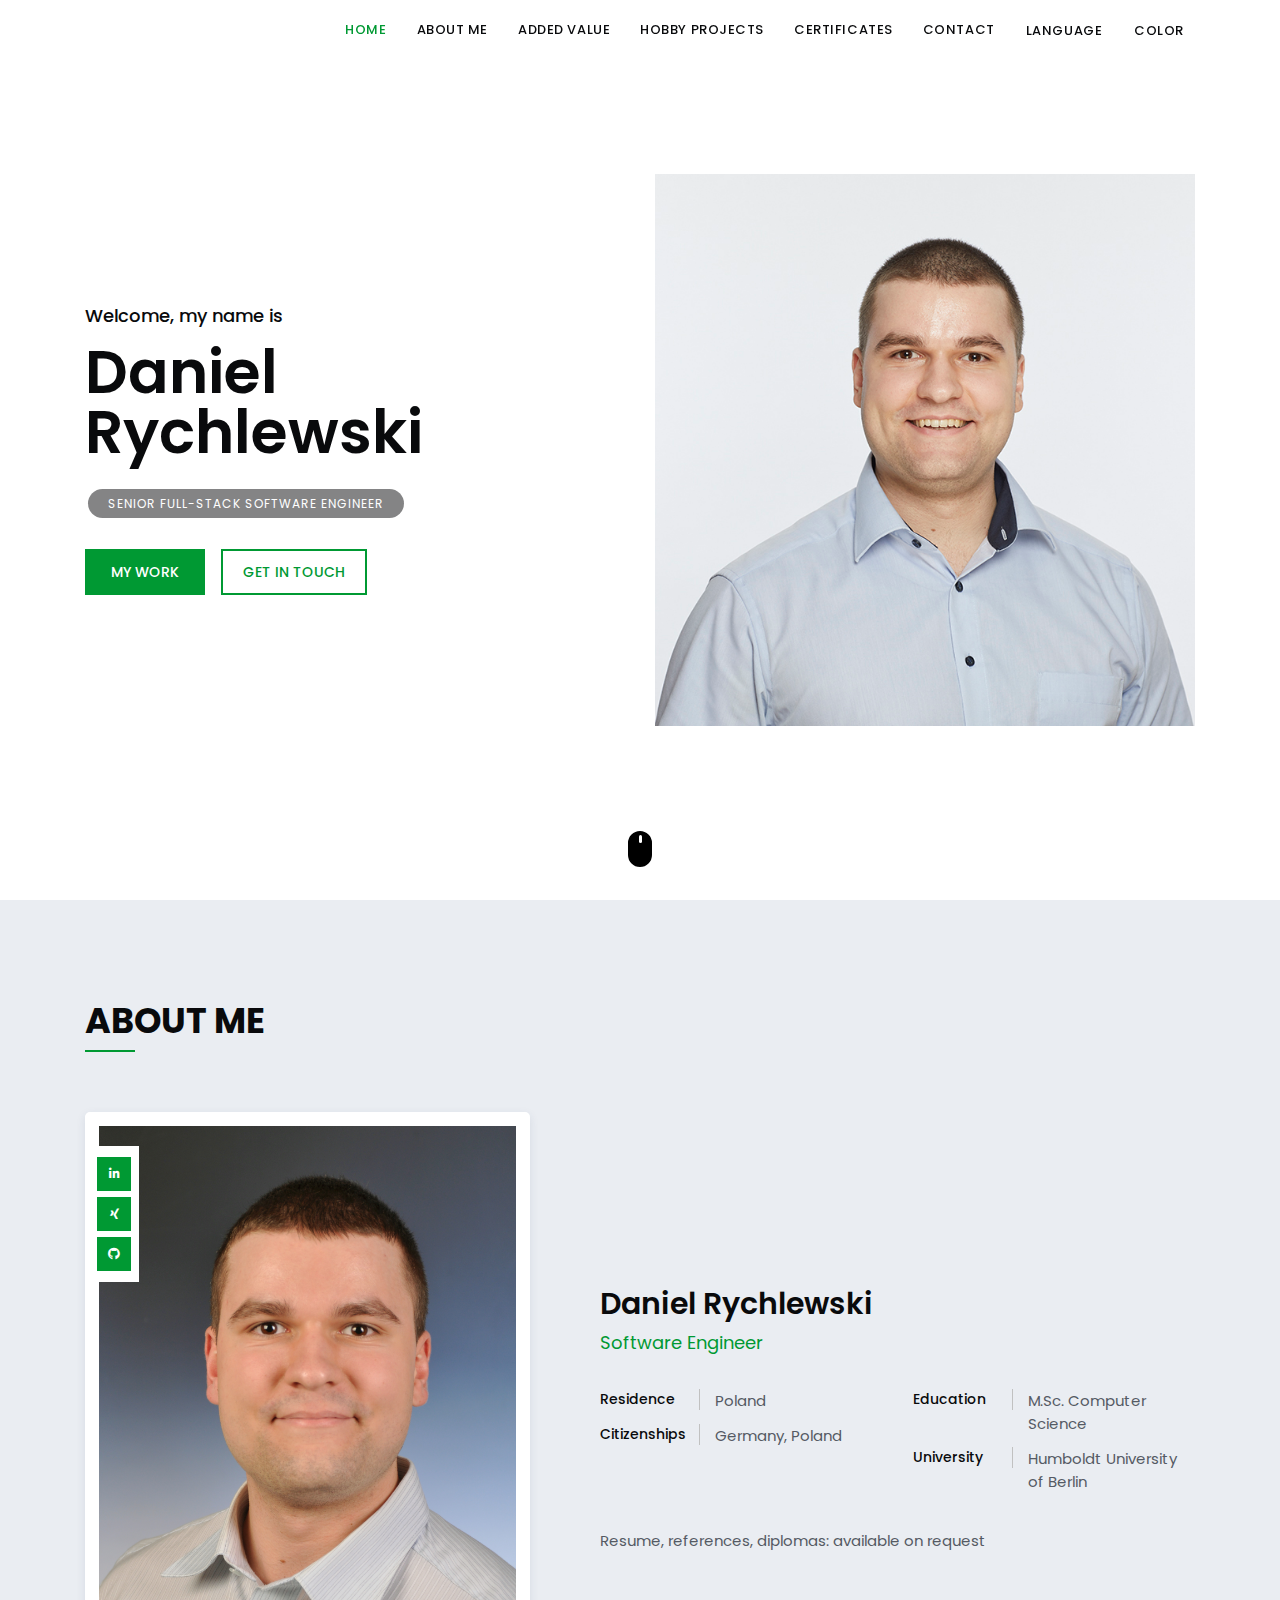
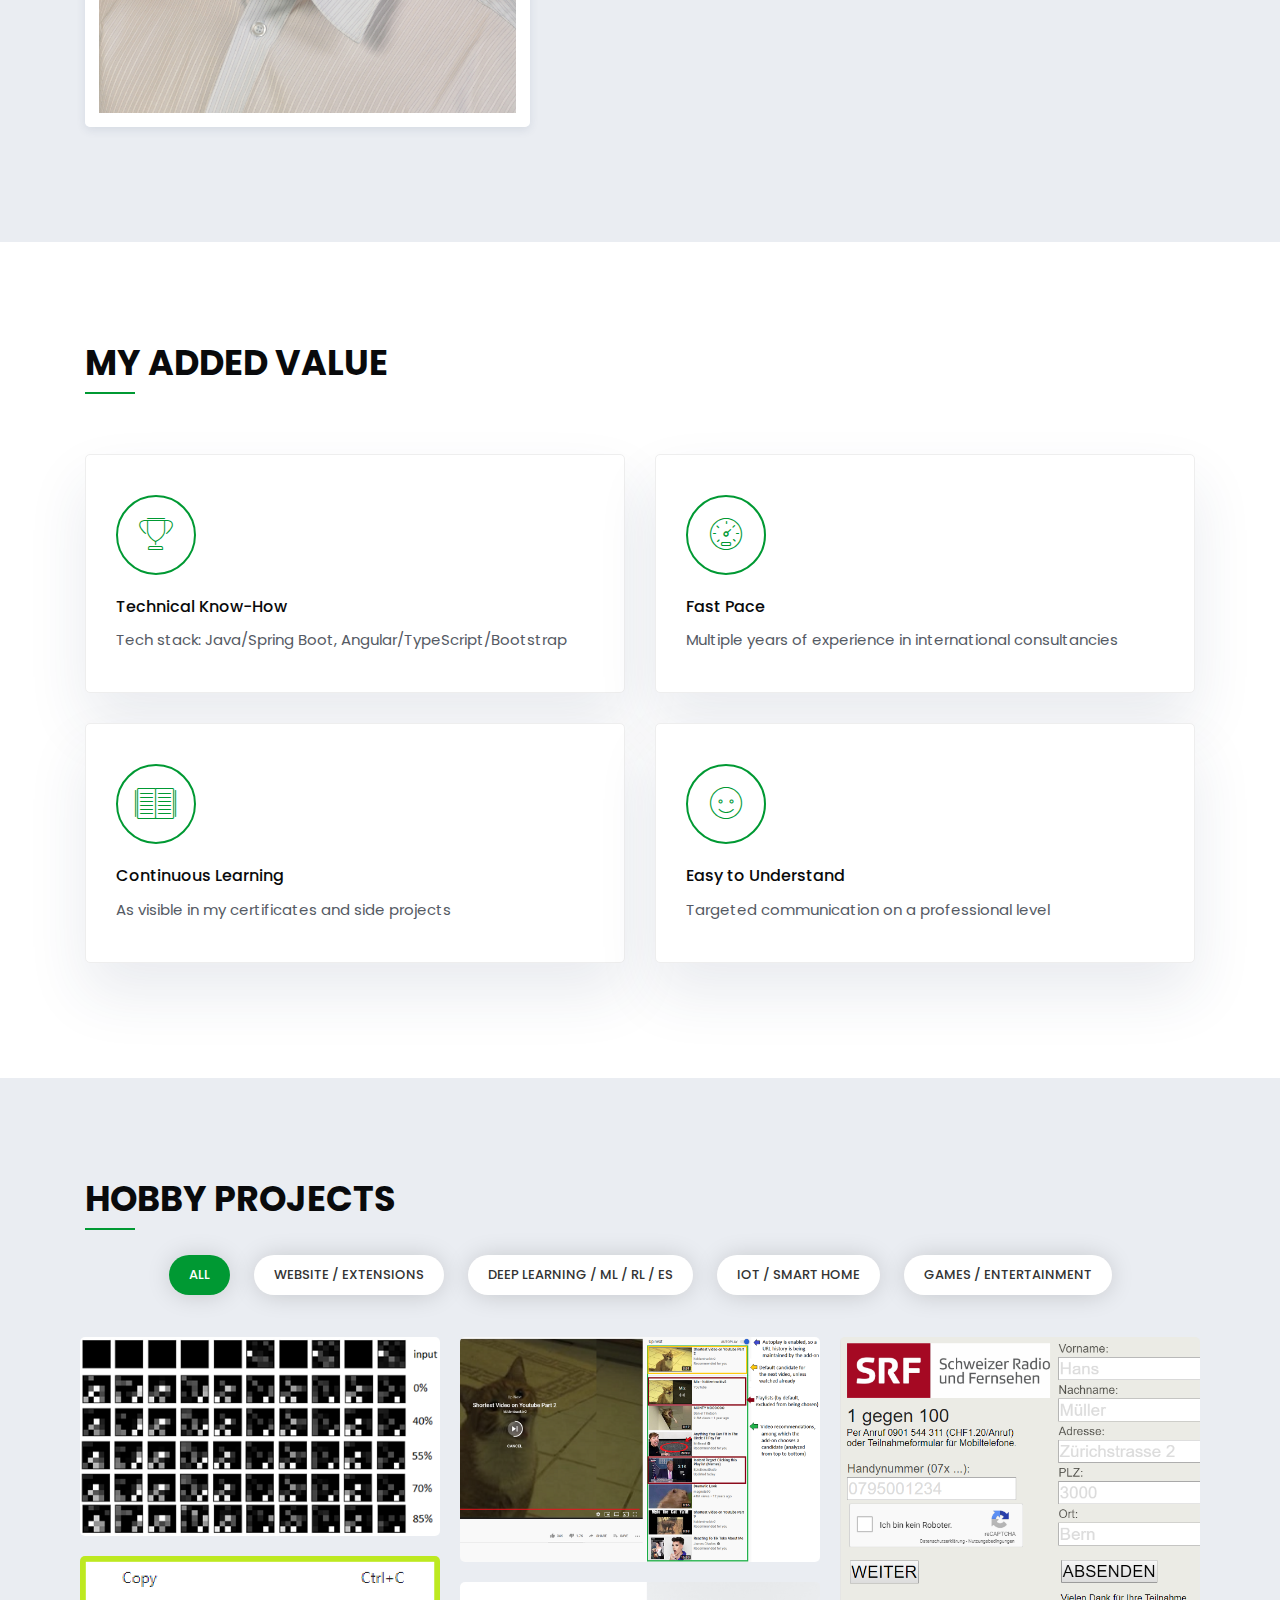
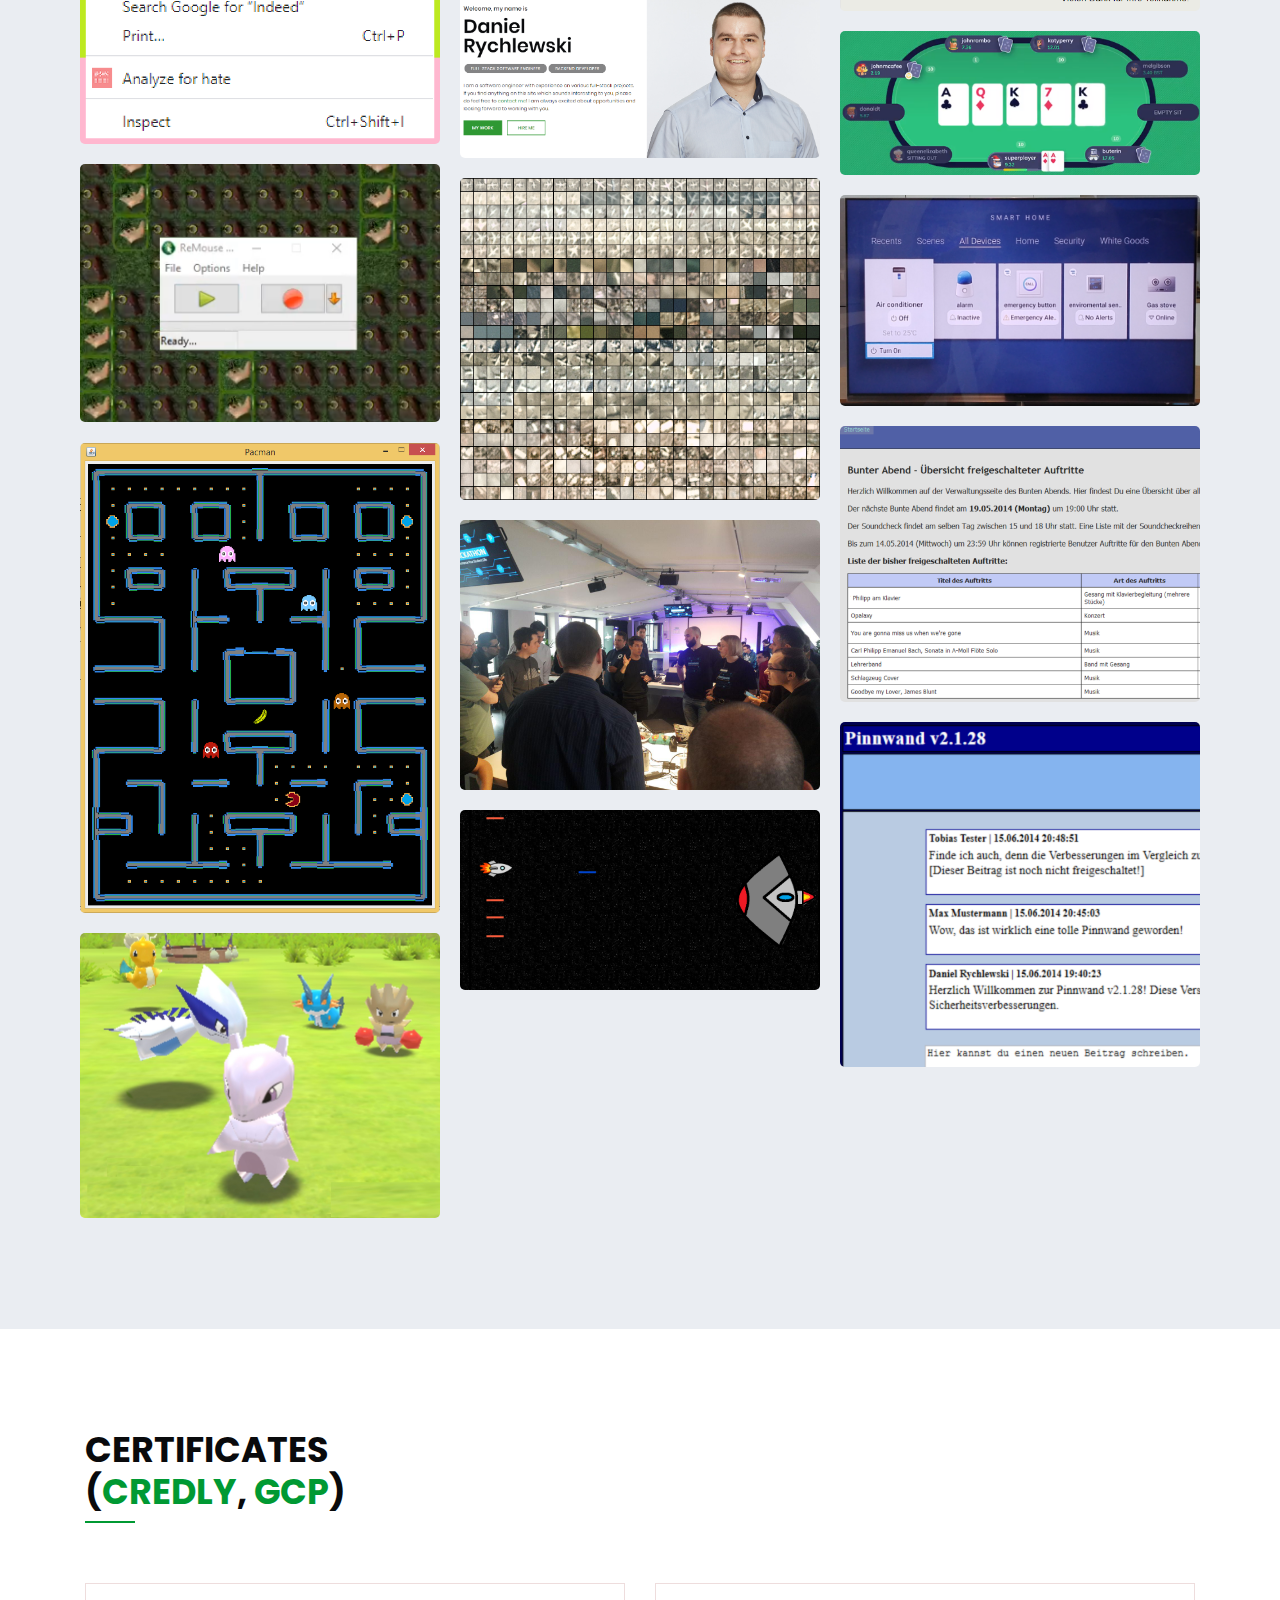
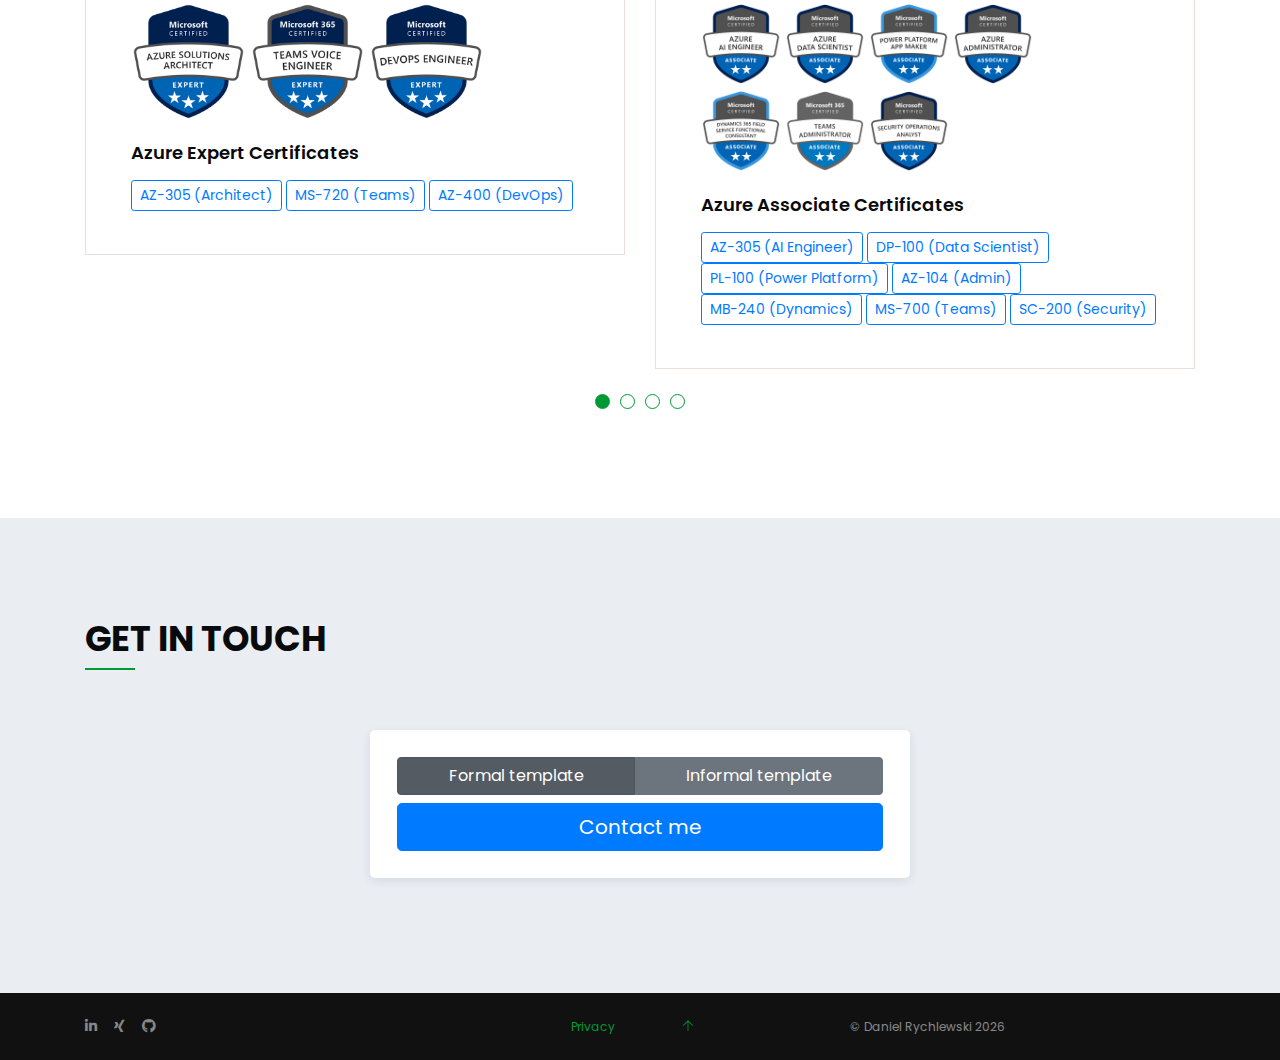
==== commit 657c1ab6: "Polish-compliant privacy policy, remove Impressum for as long as not located in Germany" ====
--- a/index.html
+++ b/index.html
@@ -974,11 +974,11 @@
                         <a target="_blank" href="https://github.com/daniel-rychlewski"><i class="fab fa-github"></i></a>
                     </div>
                 </div>
-                <div class="col-md-2 m-10px-tb text-center text-md-center">
+                <!-- <div class="col-md-2 m-10px-tb text-center text-md-center">
                     <p>
                         <a id="imprint-link" class="link-overlay" data-toggle="modal" href="#imprint"></a>
                     </p>
-                </div>
+                </div> -->
                 <div class="col-md-1 m-10px-tb text-center text-md-center">
                     <p>
                         <a id="privacy-link" class="link-overlay" data-toggle="modal" href="#privacy-site"></a>
